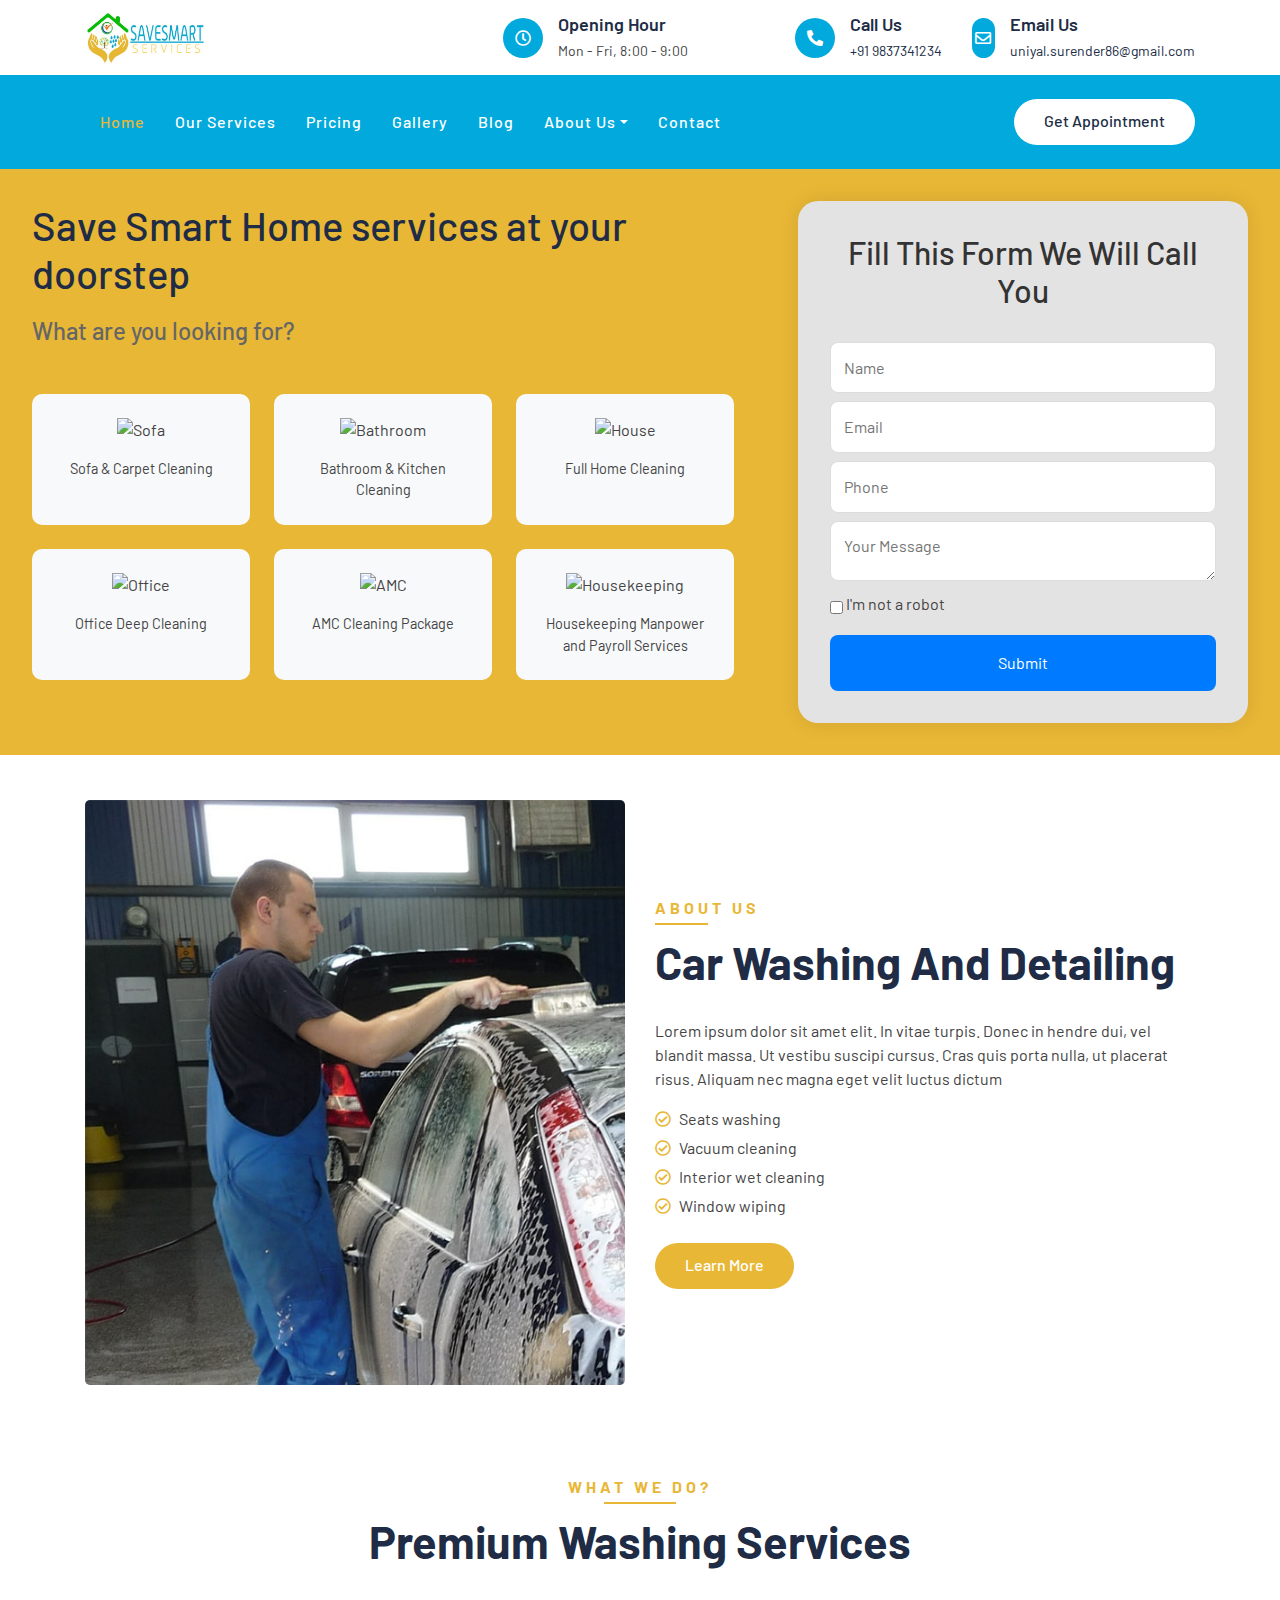
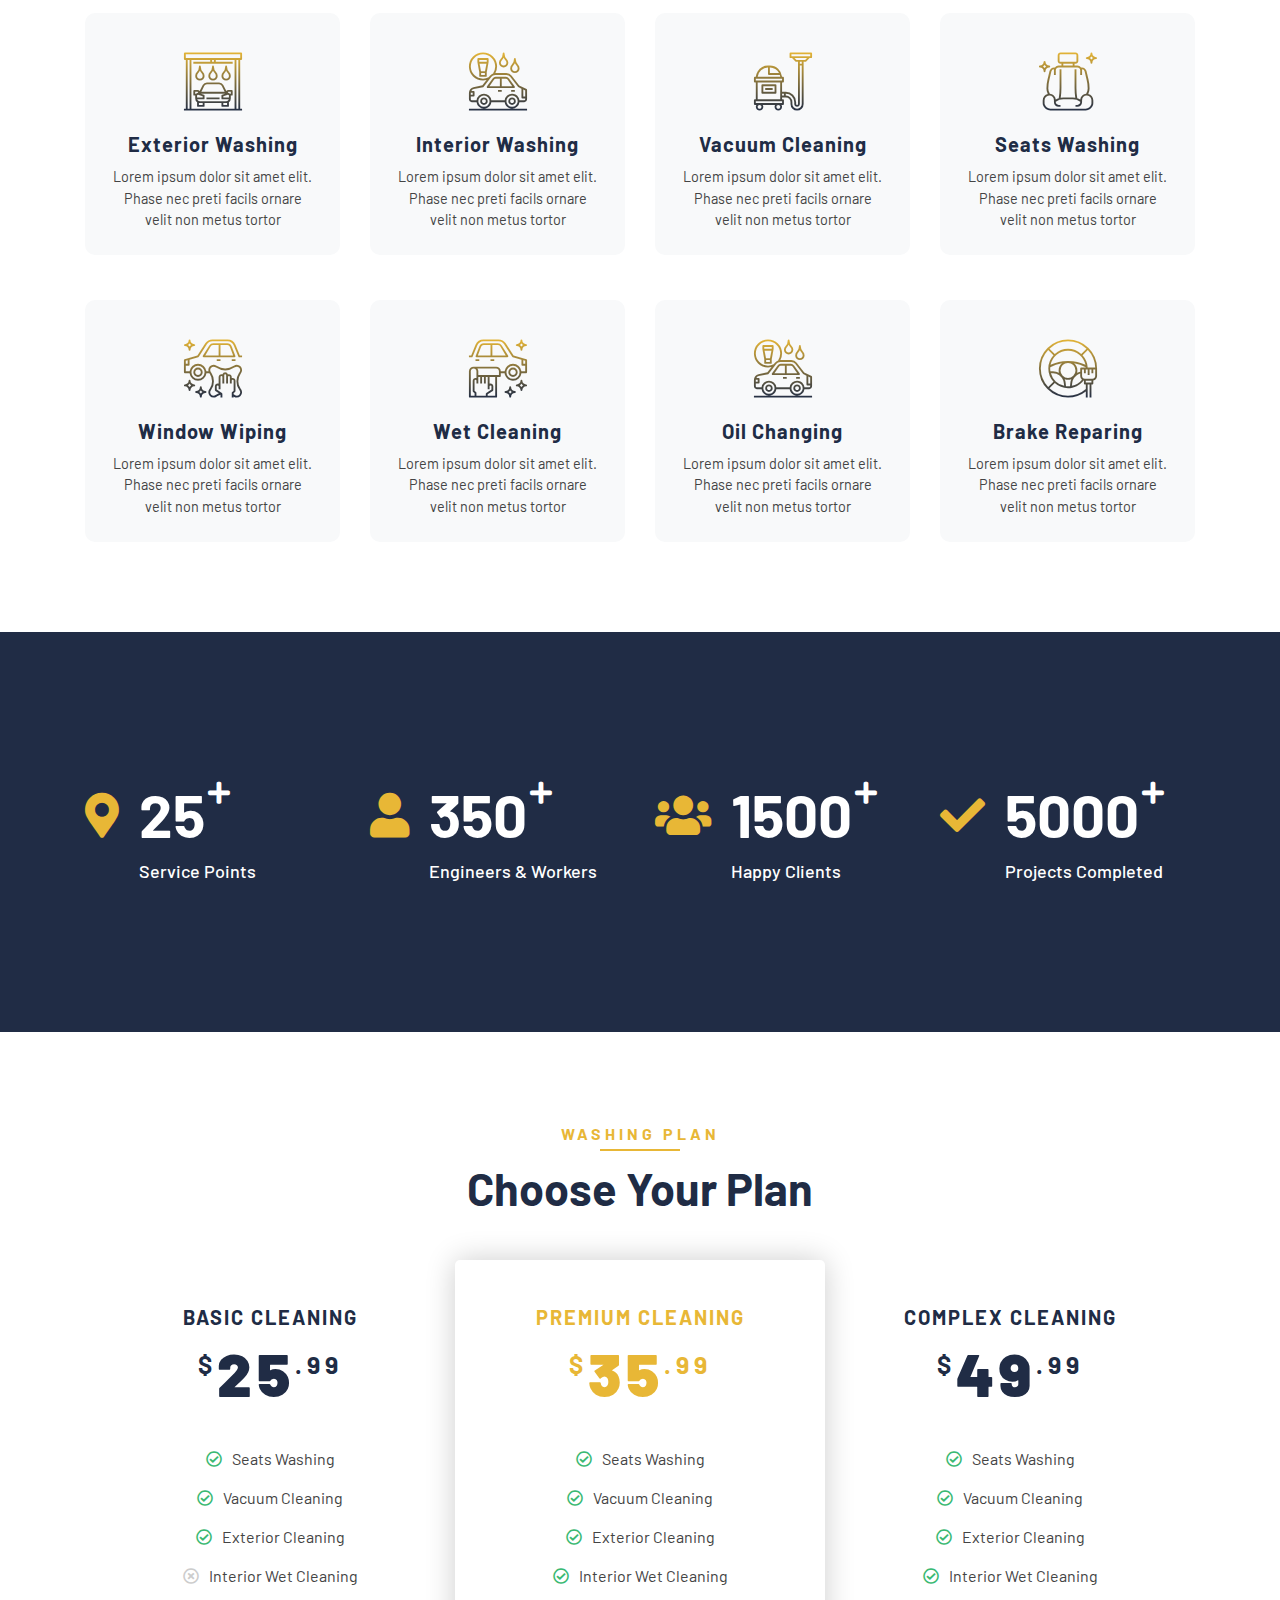
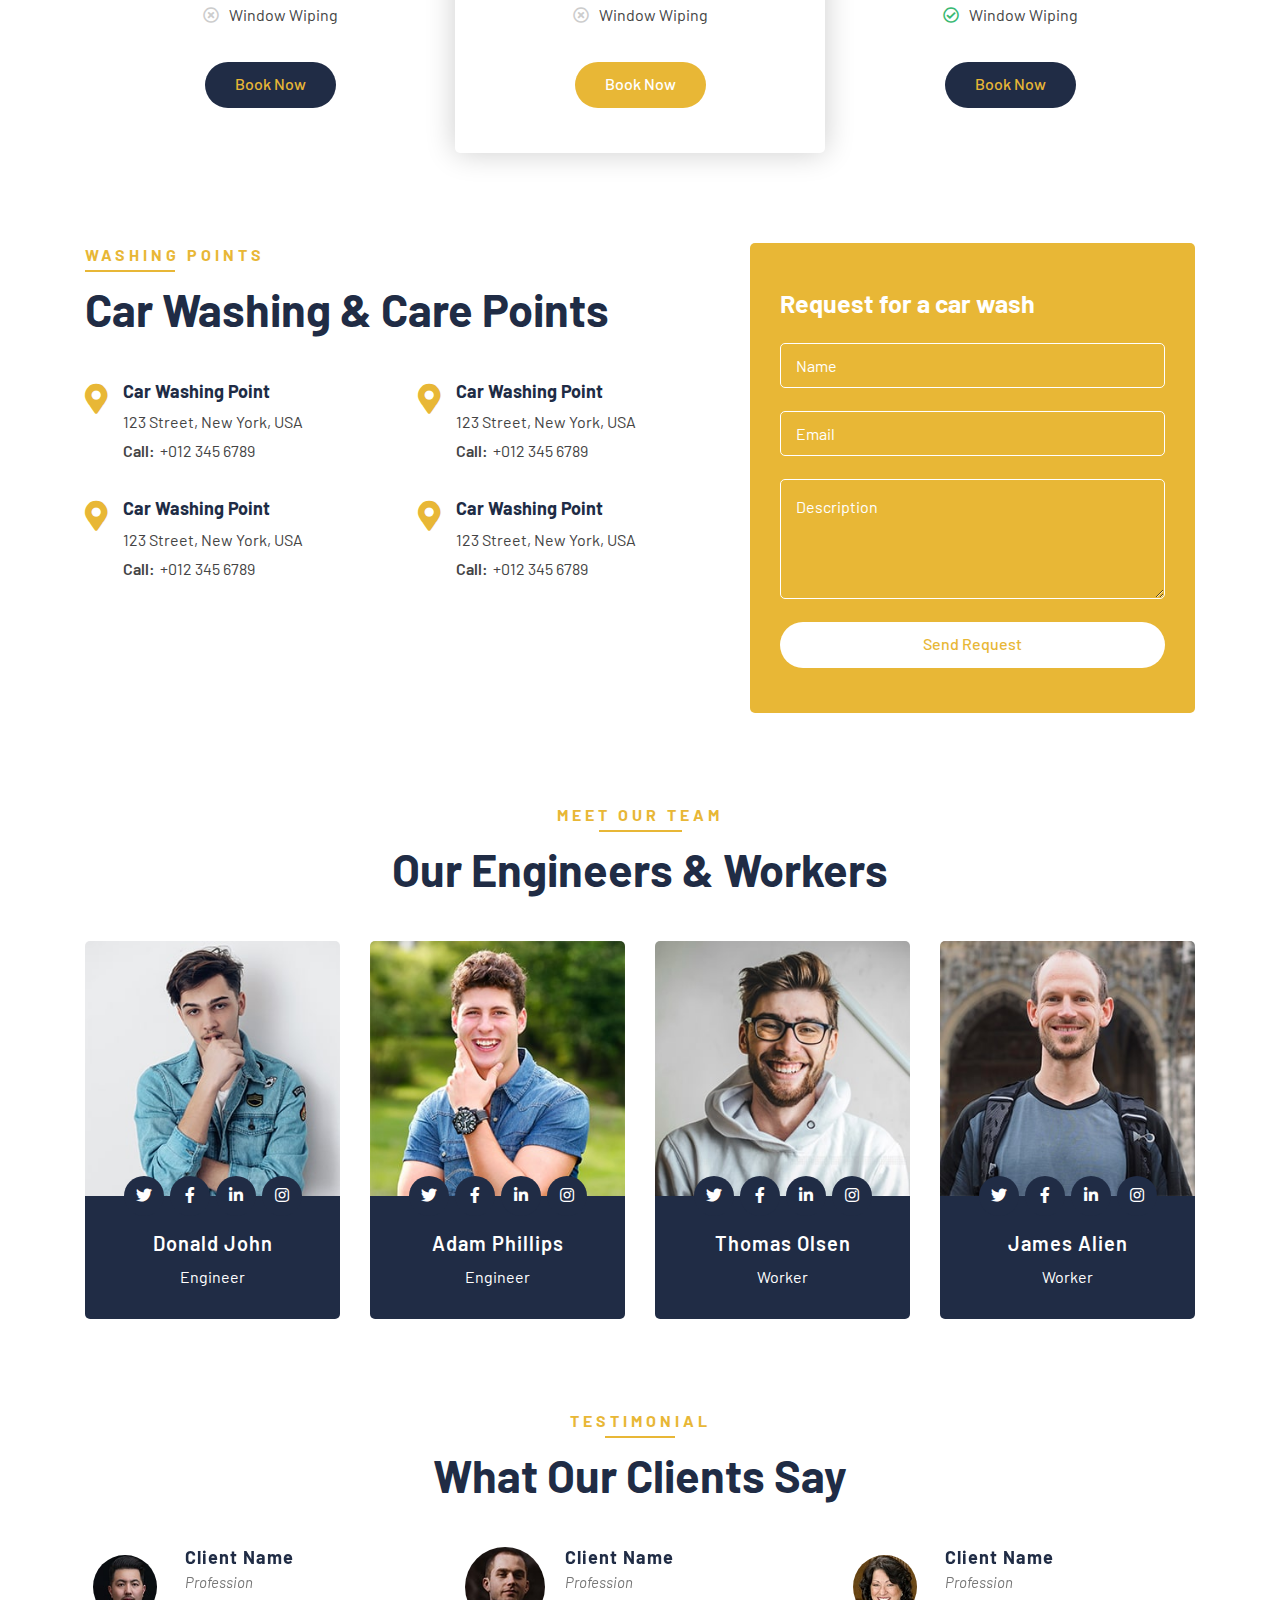
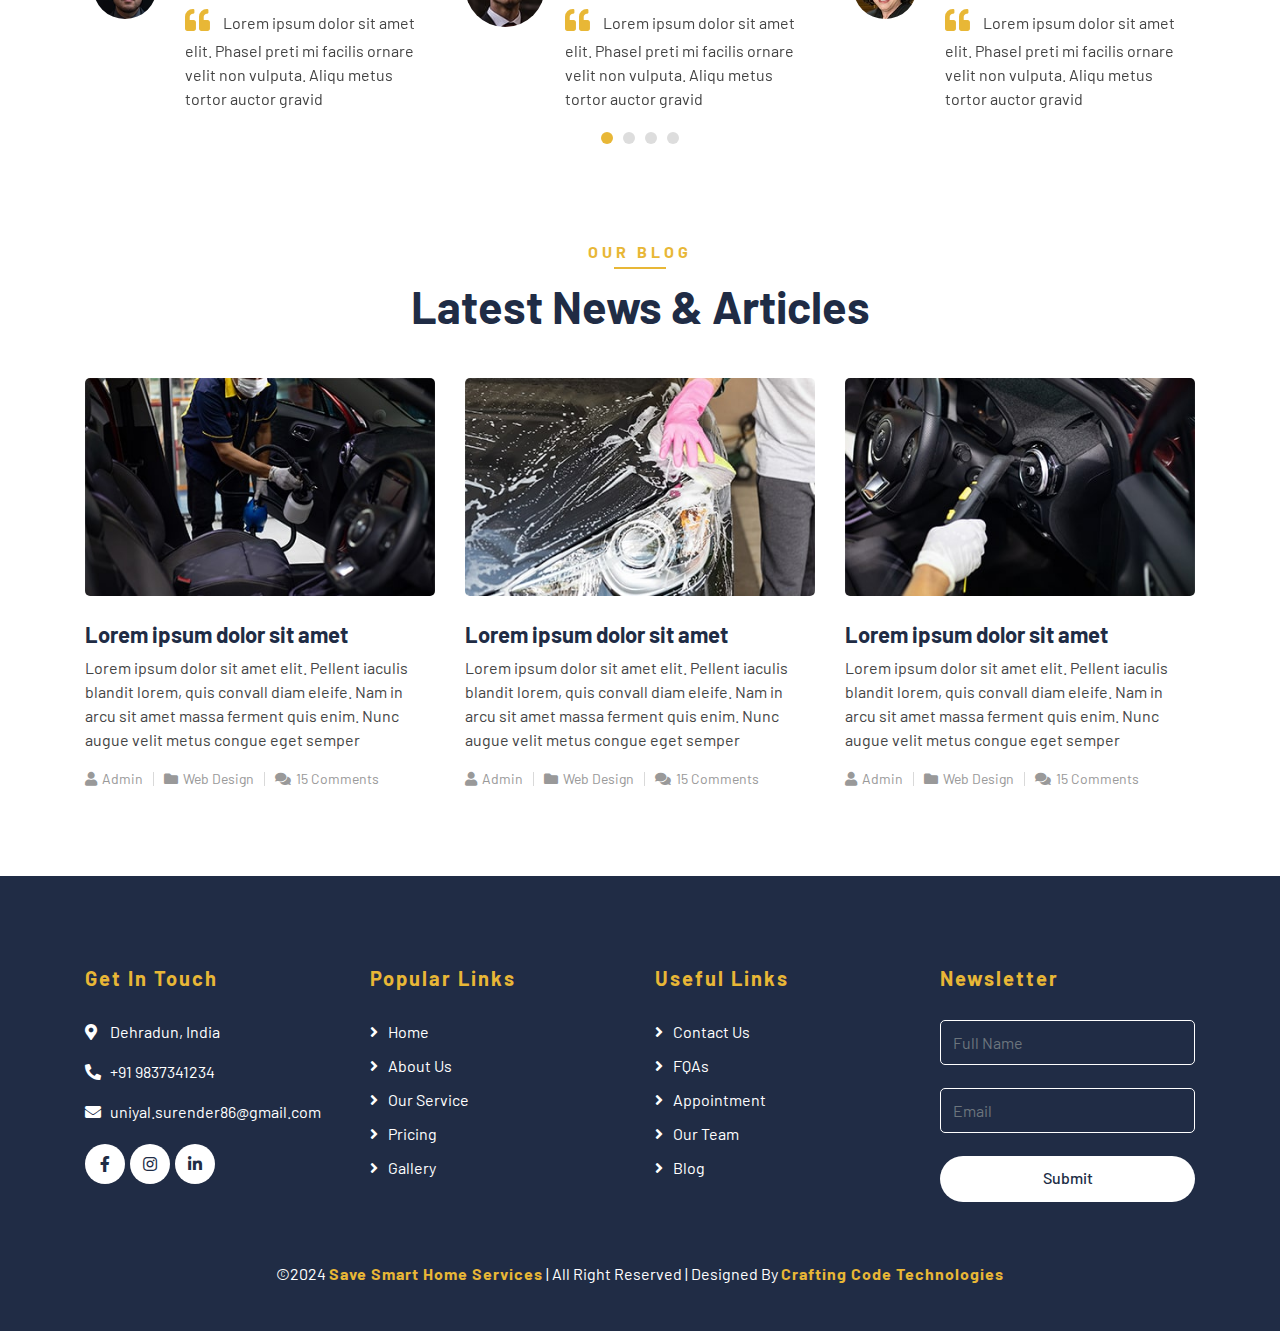
==== index.html @ 1051f1c2 "home page banner changed" ====
<!DOCTYPE html>
<html lang="en">
  <head>
    <meta charset="utf-8" />
    <title>Save Smart Home Services | Dehradun</title>
    <meta content="width=device-width, initial-scale=1.0" name="viewport" />
    <meta content="Car Wash Service" name="keywords" />
    <meta
      content="Professional car wash services tailored to keep your vehicle spotless, shining, and protected. Quick, eco-friendly, and affordable solutions for a clean drive every time!"
      name="description"
    />

    <!-- Favicon -->
    <link href="img/favicon.jpg" rel="icon" />

    <!-- Google Font -->
    <link
      href="https://fonts.googleapis.com/css2?family=Barlow:wght@400;500;600;700;800;900&display=swap"
      rel="stylesheet"
    />

    <!-- CSS Libraries -->
    <link
      href="https://stackpath.bootstrapcdn.com/bootstrap/4.4.1/css/bootstrap.min.css"
      rel="stylesheet"
    />
    <link
      href="https://cdnjs.cloudflare.com/ajax/libs/font-awesome/5.10.0/css/all.min.css"
      rel="stylesheet"
    />
    <link href="lib/flaticon/font/flaticon.css" rel="stylesheet" />
    <link href="lib/animate/animate.min.css" rel="stylesheet" />
    <link href="lib/owlcarousel/assets/owl.carousel.min.css" rel="stylesheet" />

    <!-- Template Stylesheet -->
     <link rel="stylesheet" href="css/banner.css">
    <link href="css/style.css" rel="stylesheet" />

    <!-- Bootstrap CDN -->
    

  </head>

  <body>
    <!-- Top Bar Start -->
    <div class="top-bar">
      <div class="container">
        <div class="row align-items-center">
          <div class="col-lg-4 col-md-12">
            <div class="logo">
              <a href="index.html">
                <!-- <h2>Save Smart <span>Services</span></h2> -->
                <img src="img/logonew.jpg" alt="Logo" />
              </a>
            </div>
          </div>
          <div class="col-lg-8 col-md-9 d-none d-lg-block">
            <div class="row">
              <div class="col-4">
                <div class="top-bar-item">
                  <div class="top-bar-icon">
                    <i class="far fa-clock"></i>
                  </div>
                  <div class="top-bar-text">
                    <h3>Opening Hour</h3>
                    <p>Mon - Fri, 8:00 - 9:00</p>
                  </div>
                </div>
              </div>
              <div class="col-4">
                <div class="top-bar-item">
                  <div class="top-bar-icon">
                    <i class="fa fa-phone-alt"></i>
                  </div>
                  <div class="top-bar-text">
                    <h3>Call Us</h3>
                    <p><a href="tel:+91 9837341234">+91 9837341234 </a></p>
                  </div>
                </div>
              </div>
              <div class="col-4">
                <div class="top-bar-item">
                  <div class="top-bar-icon">
                    <i class="far fa-envelope"></i>
                  </div>
                  <div class="top-bar-text">
                    <h3>Email Us</h3>
                    <p>
                      <a href="mailto:uniyal.surender86@gmail.com"
                        >uniyal.surender86@gmail.com</a
                      >
                    </p>
                  </div>
                </div>
              </div>
            </div>
          </div>
        </div>
      </div>
    </div>
    <!-- Top Bar End -->

    <!-- Nav Bar Start -->
    <div class="nav-bar">
      <div class="container">
        <nav class="navbar navbar-expand-lg bg-dark navbar-dark">
          <a href="#" class="navbar-brand">MENU</a>
          <button
            type="button"
            class="navbar-toggler"
            data-toggle="collapse"
            data-target="#navbarCollapse"
          >
            <span class="navbar-toggler-icon"></span>
          </button>

          <div
            class="collapse navbar-collapse justify-content-between"
            id="navbarCollapse"
          >
            <div class="navbar-nav mr-auto">
              <a href="index.html" class="nav-item nav-link active">Home</a>
              <a href="service.html" class="nav-item nav-link">Our Services</a>
              <a href="price.html" class="nav-item nav-link">Pricing</a>
              <a href="Gallery.html" class="nav-item nav-link">Gallery</a>
              <a href="blog.html" class="nav-item nav-link">Blog</a>
              <div class="nav-item dropdown">
                <a
                  href="#"
                  class="nav-link dropdown-toggle"
                  data-toggle="dropdown"
                  >About Us</a
                >
                <div class="dropdown-menu">
                  <a href="about.html" class="dropdown-item">Who we are</a>
                  <a href="team.html" class="dropdown-item">Our Team</a>
                </div>
              </div>
              <a href="contact.html" class="nav-item nav-link">Contact</a>
            </div>
            <div class="ml-auto">
              <a class="btn btn-custom" href="booking.html">Get Appointment</a>
            </div>
          </div>
        </nav>
      </div>
    </div>
    <!-- Nav Bar End -->



    <div id="app">
      <div class="banner-container">
        <!-- Services Section -->
        <div class="services-section">
          <h1>Save Smart Home services at your doorstep</h1>
          <h2>What are you looking for?</h2>
          
          <div class="services-grid">
            <div class="service-item">
              <img src="https://img.icons8.com/ios/100/000000/sofa.png" alt="Sofa">
              <p>Sofa & Carpet Cleaning</p>
            </div>
            <div class="service-item">
              <img src="https://img.icons8.com/ios/100/000000/bathroom.png" alt="Bathroom">
              <p>Bathroom & Kitchen Cleaning</p>
            </div>
            <div class="service-item">
              <img src="https://img.icons8.com/ios/100/000000/house.png" alt="House">
              <p>Full Home Cleaning</p>
            </div>
            <div class="service-item">
              <img src="https://img.icons8.com/ios/100/000000/office.png" alt="Office">
              <p>Office Deep Cleaning</p>
            </div>
            <div class="service-item">
              <img src="https://img.icons8.com/ios/100/000000/broom.png" alt="AMC">
              <p>AMC Cleaning Package</p>
            </div>
            <div class="service-item">
              <img src="https://img.icons8.com/ios/100/000000/housekeeping.png" alt="Housekeeping">
              <p>Housekeeping Manpower and Payroll Services</p>
            </div>
           
           
          </div>
        </div>

        <!-- Contact Form Section -->
        <div class="form-section">
          <div class="form-container">
            <h2>Fill This Form We Will Call You</h2>
            <form id="contactForm" onsubmit="return handleSubmit(event)">
              <input type="text" placeholder="Name" required>
              <input type="email" placeholder="Email" required>
              <input type="tel" placeholder="Phone" required>
              <textarea placeholder="Your Message" required></textarea>
              <div class="recaptcha">
                <!-- Placeholder for reCAPTCHA -->
                <div class="checkbox">
                  <input type="checkbox" required>
                  <label>I'm not a robot</label>
                </div>
              </div>
              <button type="submit">Submit</button>
            </form>
          </div>
        </div>
      </div>
    </div>

    <!-- Carousel Start -->
    <!-- <div class="carousel">
      <div class="container-fluid">
        <div class="owl-carousel">
          <div class="carousel-item">
            <div class="carousel-img">
              <img src="img/carousel-1.jpg" alt="Image" />
            </div>
            <div class="carousel-text">
              <h3>Washing & Detailing</h3>
              <h1>Keep your Car Newer</h1>
              <p>
                Lorem ipsum dolor sit amet elit. Phasellus ut mollis mauris.
                Vivamus egestas eleifend dui ac
              </p>
              <a class="btn btn-custom" href="">Explore More</a>
            </div>
          </div>
          <div class="carousel-item">
            <div class="carousel-img">
              <img src="img/carousel-2.jpg" alt="Image" />
            </div>
            <div class="carousel-text">
              <h3>Washing & Detailing</h3>
              <h1>Quality service for you</h1>
              <p>
                Morbi sagittis turpis id suscipit feugiat. Suspendisse eu augue
                urna. Morbi sagittis orci sodales
              </p>
              <a class="btn btn-custom" href="">Explore More</a>
            </div>
          </div>
          <div class="carousel-item">
            <div class="carousel-img">
              <img src="img/carousel-3.jpg" alt="Image" />
            </div>
            <div class="carousel-text">
              <h3>Washing & Detailing</h3>
              <h1>Exterior & Interior Washing</h1>
              <p>
                Sed ultrices, est eget feugiat accumsan, dui nibh egestas
                tortor, ut rhoncus nibh ligula euismod quam
              </p>
              <a class="btn btn-custom" href="">Explore More</a>
            </div>
          </div>
        </div>
      </div>
    </div> -->
    <!-- Carousel End -->

    <!-- About Start -->
    <div class="about">
      <div class="container">
        <div class="row align-items-center">
          <div class="col-lg-6">
            <div class="about-img">
              <img src="img/about.jpg" alt="Image" />
            </div>
          </div>
          <div class="col-lg-6">
            <div class="section-header text-left">
              <p>About Us</p>
              <h2>car washing and detailing</h2>
            </div>
            <div class="about-content">
              <p>
                Lorem ipsum dolor sit amet elit. In vitae turpis. Donec in
                hendre dui, vel blandit massa. Ut vestibu suscipi cursus. Cras
                quis porta nulla, ut placerat risus. Aliquam nec magna eget
                velit luctus dictum
              </p>
              <ul>
                <li><i class="far fa-check-circle"></i>Seats washing</li>
                <li><i class="far fa-check-circle"></i>Vacuum cleaning</li>
                <li>
                  <i class="far fa-check-circle"></i>Interior wet cleaning
                </li>
                <li><i class="far fa-check-circle"></i>Window wiping</li>
              </ul>
              <a class="btn btn-custom" href="">Learn More</a>
            </div>
          </div>
        </div>
      </div>
    </div>
    <!-- About End -->

    <!-- Service Start -->
    <div class="service">
      <div class="container">
        <div class="section-header text-center">
          <p>What We Do?</p>
          <h2>Premium Washing Services</h2>
        </div>
        <div class="row">
          <div class="col-lg-3 col-md-6">
            <div class="service-item">
              <i class="flaticon-car-wash-1"></i>
              <h3>Exterior Washing</h3>
              <p>
                Lorem ipsum dolor sit amet elit. Phase nec preti facils ornare
                velit non metus tortor
              </p>
            </div>
          </div>
          <div class="col-lg-3 col-md-6">
            <div class="service-item">
              <i class="flaticon-car-wash"></i>
              <h3>Interior Washing</h3>
              <p>
                Lorem ipsum dolor sit amet elit. Phase nec preti facils ornare
                velit non metus tortor
              </p>
            </div>
          </div>
          <div class="col-lg-3 col-md-6">
            <div class="service-item">
              <i class="flaticon-vacuum-cleaner"></i>
              <h3>Vacuum Cleaning</h3>
              <p>
                Lorem ipsum dolor sit amet elit. Phase nec preti facils ornare
                velit non metus tortor
              </p>
            </div>
          </div>
          <div class="col-lg-3 col-md-6">
            <div class="service-item">
              <i class="flaticon-seat"></i>
              <h3>Seats Washing</h3>
              <p>
                Lorem ipsum dolor sit amet elit. Phase nec preti facils ornare
                velit non metus tortor
              </p>
            </div>
          </div>
          <div class="col-lg-3 col-md-6">
            <div class="service-item">
              <i class="flaticon-car-service"></i>
              <h3>Window Wiping</h3>
              <p>
                Lorem ipsum dolor sit amet elit. Phase nec preti facils ornare
                velit non metus tortor
              </p>
            </div>
          </div>
          <div class="col-lg-3 col-md-6">
            <div class="service-item">
              <i class="flaticon-car-service-2"></i>
              <h3>Wet Cleaning</h3>
              <p>
                Lorem ipsum dolor sit amet elit. Phase nec preti facils ornare
                velit non metus tortor
              </p>
            </div>
          </div>
          <div class="col-lg-3 col-md-6">
            <div class="service-item">
              <i class="flaticon-car-wash"></i>
              <h3>Oil Changing</h3>
              <p>
                Lorem ipsum dolor sit amet elit. Phase nec preti facils ornare
                velit non metus tortor
              </p>
            </div>
          </div>
          <div class="col-lg-3 col-md-6">
            <div class="service-item">
              <i class="flaticon-brush-1"></i>
              <h3>Brake Reparing</h3>
              <p>
                Lorem ipsum dolor sit amet elit. Phase nec preti facils ornare
                velit non metus tortor
              </p>
            </div>
          </div>
        </div>
      </div>
    </div>
    <!-- Service End -->

    <!-- Facts Start -->
    <div class="facts" data-parallax="scroll" data-image-src="img/facts.jpg">
      <div class="container">
        <div class="row">
          <div class="col-lg-3 col-md-6">
            <div class="facts-item">
              <i class="fa fa-map-marker-alt"></i>
              <div class="facts-text">
                <h3 data-toggle="counter-up">25</h3>
                <p>Service Points</p>
              </div>
            </div>
          </div>
          <div class="col-lg-3 col-md-6">
            <div class="facts-item">
              <i class="fa fa-user"></i>
              <div class="facts-text">
                <h3 data-toggle="counter-up">350</h3>
                <p>Engineers & Workers</p>
              </div>
            </div>
          </div>
          <div class="col-lg-3 col-md-6">
            <div class="facts-item">
              <i class="fa fa-users"></i>
              <div class="facts-text">
                <h3 data-toggle="counter-up">1500</h3>
                <p>Happy Clients</p>
              </div>
            </div>
          </div>
          <div class="col-lg-3 col-md-6">
            <div class="facts-item">
              <i class="fa fa-check"></i>
              <div class="facts-text">
                <h3 data-toggle="counter-up">5000</h3>
                <p>Projects Completed</p>
              </div>
            </div>
          </div>
        </div>
      </div>
    </div>
    <!-- Facts End -->

    <!-- Price Start -->
    <div class="price">
      <div class="container">
        <div class="section-header text-center">
          <p>Washing Plan</p>
          <h2>Choose Your Plan</h2>
        </div>
        <div class="row">
          <div class="col-md-4">
            <div class="price-item">
              <div class="price-header">
                <h3>Basic Cleaning</h3>
                <h2><span>$</span><strong>25</strong><span>.99</span></h2>
              </div>
              <div class="price-body">
                <ul>
                  <li><i class="far fa-check-circle"></i>Seats Washing</li>
                  <li><i class="far fa-check-circle"></i>Vacuum Cleaning</li>
                  <li><i class="far fa-check-circle"></i>Exterior Cleaning</li>
                  <li>
                    <i class="far fa-times-circle"></i>Interior Wet Cleaning
                  </li>
                  <li><i class="far fa-times-circle"></i>Window Wiping</li>
                </ul>
              </div>
              <div class="price-footer">
                <a class="btn btn-custom" href="">Book Now</a>
              </div>
            </div>
          </div>
          <div class="col-md-4">
            <div class="price-item featured-item">
              <div class="price-header">
                <h3>Premium Cleaning</h3>
                <h2><span>$</span><strong>35</strong><span>.99</span></h2>
              </div>
              <div class="price-body">
                <ul>
                  <li><i class="far fa-check-circle"></i>Seats Washing</li>
                  <li><i class="far fa-check-circle"></i>Vacuum Cleaning</li>
                  <li><i class="far fa-check-circle"></i>Exterior Cleaning</li>
                  <li>
                    <i class="far fa-check-circle"></i>Interior Wet Cleaning
                  </li>
                  <li><i class="far fa-times-circle"></i>Window Wiping</li>
                </ul>
              </div>
              <div class="price-footer">
                <a class="btn btn-custom" href="">Book Now</a>
              </div>
            </div>
          </div>
          <div class="col-md-4">
            <div class="price-item">
              <div class="price-header">
                <h3>Complex Cleaning</h3>
                <h2><span>$</span><strong>49</strong><span>.99</span></h2>
              </div>
              <div class="price-body">
                <ul>
                  <li><i class="far fa-check-circle"></i>Seats Washing</li>
                  <li><i class="far fa-check-circle"></i>Vacuum Cleaning</li>
                  <li><i class="far fa-check-circle"></i>Exterior Cleaning</li>
                  <li>
                    <i class="far fa-check-circle"></i>Interior Wet Cleaning
                  </li>
                  <li><i class="far fa-check-circle"></i>Window Wiping</li>
                </ul>
              </div>
              <div class="price-footer">
                <a class="btn btn-custom" href="">Book Now</a>
              </div>
            </div>
          </div>
        </div>
      </div>
    </div>
    <!-- Price End -->

    <!-- Location Start -->
    <div class="location">
      <div class="container">
        <div class="row">
          <div class="col-lg-7">
            <div class="section-header text-left">
              <p>Washing Points</p>
              <h2>Car Washing & Care Points</h2>
            </div>
            <div class="row">
              <div class="col-md-6">
                <div class="location-item">
                  <i class="fa fa-map-marker-alt"></i>
                  <div class="location-text">
                    <h3>Car Washing Point</h3>
                    <p>123 Street, New York, USA</p>
                    <p><strong>Call:</strong>+012 345 6789</p>
                  </div>
                </div>
              </div>
              <div class="col-md-6">
                <div class="location-item">
                  <i class="fa fa-map-marker-alt"></i>
                  <div class="location-text">
                    <h3>Car Washing Point</h3>
                    <p>123 Street, New York, USA</p>
                    <p><strong>Call:</strong>+012 345 6789</p>
                  </div>
                </div>
              </div>
              <div class="col-md-6">
                <div class="location-item">
                  <i class="fa fa-map-marker-alt"></i>
                  <div class="location-text">
                    <h3>Car Washing Point</h3>
                    <p>123 Street, New York, USA</p>
                    <p><strong>Call:</strong>+012 345 6789</p>
                  </div>
                </div>
              </div>
              <div class="col-md-6">
                <div class="location-item">
                  <i class="fa fa-map-marker-alt"></i>
                  <div class="location-text">
                    <h3>Car Washing Point</h3>
                    <p>123 Street, New York, USA</p>
                    <p><strong>Call:</strong>+012 345 6789</p>
                  </div>
                </div>
              </div>
            </div>
          </div>
          <div class="col-lg-5">
            <div class="location-form">
              <h3>Request for a car wash</h3>
              <form>
                <div class="control-group">
                  <input
                    type="text"
                    class="form-control"
                    placeholder="Name"
                    required="required"
                  />
                </div>
                <div class="control-group">
                  <input
                    type="email"
                    class="form-control"
                    placeholder="Email"
                    required="required"
                  />
                </div>
                <div class="control-group">
                  <textarea
                    class="form-control"
                    placeholder="Description"
                    required="required"
                  ></textarea>
                </div>
                <div>
                  <button class="btn btn-custom" type="submit">
                    Send Request
                  </button>
                </div>
              </form>
            </div>
          </div>
        </div>
      </div>
    </div>
    <!-- Location End -->

    <!-- Team Start -->
    <div class="team">
      <div class="container">
        <div class="section-header text-center">
          <p>Meet Our Team</p>
          <h2>Our Engineers & Workers</h2>
        </div>
        <div class="row">
          <div class="col-lg-3 col-md-6">
            <div class="team-item">
              <div class="team-img">
                <img src="img/team-1.jpg" alt="Team Image" />
              </div>
              <div class="team-text">
                <h2>Donald John</h2>
                <p>Engineer</p>
                <div class="team-social">
                  <a href=""><i class="fab fa-twitter"></i></a>
                  <a href=""><i class="fab fa-facebook-f"></i></a>
                  <a href=""><i class="fab fa-linkedin-in"></i></a>
                  <a href=""><i class="fab fa-instagram"></i></a>
                </div>
              </div>
            </div>
          </div>
          <div class="col-lg-3 col-md-6">
            <div class="team-item">
              <div class="team-img">
                <img src="img/team-2.jpg" alt="Team Image" />
              </div>
              <div class="team-text">
                <h2>Adam Phillips</h2>
                <p>Engineer</p>
                <div class="team-social">
                  <a href=""><i class="fab fa-twitter"></i></a>
                  <a href=""><i class="fab fa-facebook-f"></i></a>
                  <a href=""><i class="fab fa-linkedin-in"></i></a>
                  <a href=""><i class="fab fa-instagram"></i></a>
                </div>
              </div>
            </div>
          </div>
          <div class="col-lg-3 col-md-6">
            <div class="team-item">
              <div class="team-img">
                <img src="img/team-3.jpg" alt="Team Image" />
              </div>
              <div class="team-text">
                <h2>Thomas Olsen</h2>
                <p>Worker</p>
                <div class="team-social">
                  <a href=""><i class="fab fa-twitter"></i></a>
                  <a href=""><i class="fab fa-facebook-f"></i></a>
                  <a href=""><i class="fab fa-linkedin-in"></i></a>
                  <a href=""><i class="fab fa-instagram"></i></a>
                </div>
              </div>
            </div>
          </div>
          <div class="col-lg-3 col-md-6">
            <div class="team-item">
              <div class="team-img">
                <img src="img/team-4.jpg" alt="Team Image" />
              </div>
              <div class="team-text">
                <h2>James Alien</h2>
                <p>Worker</p>
                <div class="team-social">
                  <a href=""><i class="fab fa-twitter"></i></a>
                  <a href=""><i class="fab fa-facebook-f"></i></a>
                  <a href=""><i class="fab fa-linkedin-in"></i></a>
                  <a href=""><i class="fab fa-instagram"></i></a>
                </div>
              </div>
            </div>
          </div>
        </div>
      </div>
    </div>
    <!-- Team End -->

    <!-- Testimonial Start -->
    <div class="testimonial">
      <div class="container">
        <div class="section-header text-center">
          <p>Testimonial</p>
          <h2>What our clients say</h2>
        </div>
        <div class="owl-carousel testimonials-carousel">
          <div class="testimonial-item">
            <img src="img/testimonial-1.jpg" alt="Image" />
            <div class="testimonial-text">
              <h3>Client Name</h3>
              <h4>Profession</h4>
              <p>
                Lorem ipsum dolor sit amet elit. Phasel preti mi facilis ornare
                velit non vulputa. Aliqu metus tortor auctor gravid
              </p>
            </div>
          </div>
          <div class="testimonial-item">
            <img src="img/testimonial-2.jpg" alt="Image" />
            <div class="testimonial-text">
              <h3>Client Name</h3>
              <h4>Profession</h4>
              <p>
                Lorem ipsum dolor sit amet elit. Phasel preti mi facilis ornare
                velit non vulputa. Aliqu metus tortor auctor gravid
              </p>
            </div>
          </div>
          <div class="testimonial-item">
            <img src="img/testimonial-3.jpg" alt="Image" />
            <div class="testimonial-text">
              <h3>Client Name</h3>
              <h4>Profession</h4>
              <p>
                Lorem ipsum dolor sit amet elit. Phasel preti mi facilis ornare
                velit non vulputa. Aliqu metus tortor auctor gravid
              </p>
            </div>
          </div>
          <div class="testimonial-item">
            <img src="img/testimonial-4.jpg" alt="Image" />
            <div class="testimonial-text">
              <h3>Client Name</h3>
              <h4>Profession</h4>
              <p>
                Lorem ipsum dolor sit amet elit. Phasel preti mi facilis ornare
                velit non vulputa. Aliqu metus tortor auctor gravid
              </p>
            </div>
          </div>
        </div>
      </div>
    </div>
    <!-- Testimonial End -->

    <!-- Blog Start -->
    <div class="blog">
      <div class="container">
        <div class="section-header text-center">
          <p>Our Blog</p>
          <h2>Latest news & articles</h2>
        </div>
        <div class="row">
          <div class="col-lg-4">
            <div class="blog-item">
              <div class="blog-img">
                <img src="img/blog-1.jpg" alt="Image" />
                <div class="meta-date">
                  <span>01</span>
                  <strong>Jan</strong>
                  <span>2045</span>
                </div>
              </div>
              <div class="blog-text">
                <h3><a href="#">Lorem ipsum dolor sit amet</a></h3>
                <p>
                  Lorem ipsum dolor sit amet elit. Pellent iaculis blandit
                  lorem, quis convall diam eleife. Nam in arcu sit amet massa
                  ferment quis enim. Nunc augue velit metus congue eget semper
                </p>
              </div>
              <div class="blog-meta">
                <p><i class="fa fa-user"></i><a href="">Admin</a></p>
                <p><i class="fa fa-folder"></i><a href="">Web Design</a></p>
                <p><i class="fa fa-comments"></i><a href="">15 Comments</a></p>
              </div>
            </div>
          </div>
          <div class="col-lg-4">
            <div class="blog-item">
              <div class="blog-img">
                <img src="img/blog-2.jpg" alt="Image" />
                <div class="meta-date">
                  <span>01</span>
                  <strong>Jan</strong>
                  <span>2045</span>
                </div>
              </div>
              <div class="blog-text">
                <h3><a href="#">Lorem ipsum dolor sit amet</a></h3>
                <p>
                  Lorem ipsum dolor sit amet elit. Pellent iaculis blandit
                  lorem, quis convall diam eleife. Nam in arcu sit amet massa
                  ferment quis enim. Nunc augue velit metus congue eget semper
                </p>
              </div>
              <div class="blog-meta">
                <p><i class="fa fa-user"></i><a href="">Admin</a></p>
                <p><i class="fa fa-folder"></i><a href="">Web Design</a></p>
                <p><i class="fa fa-comments"></i><a href="">15 Comments</a></p>
              </div>
            </div>
          </div>
          <div class="col-lg-4">
            <div class="blog-item">
              <div class="blog-img">
                <img src="img/blog-3.jpg" alt="Image" />
                <div class="meta-date">
                  <span>01</span>
                  <strong>Jan</strong>
                  <span>2045</span>
                </div>
              </div>
              <div class="blog-text">
                <h3><a href="#">Lorem ipsum dolor sit amet</a></h3>
                <p>
                  Lorem ipsum dolor sit amet elit. Pellent iaculis blandit
                  lorem, quis convall diam eleife. Nam in arcu sit amet massa
                  ferment quis enim. Nunc augue velit metus congue eget semper
                </p>
              </div>
              <div class="blog-meta">
                <p><i class="fa fa-user"></i><a href="">Admin</a></p>
                <p><i class="fa fa-folder"></i><a href="">Web Design</a></p>
                <p><i class="fa fa-comments"></i><a href="">15 Comments</a></p>
              </div>
            </div>
          </div>
        </div>
      </div>
    </div>
    <!-- Blog End -->

    <!-- Footer Start -->
    <div class="footer">
      <div class="container">
        <div class="row">
          <div class="col-lg-3 col-md-6">
            <div class="footer-contact">
              <h2>Get In Touch</h2>
              <p><i class="fa fa-map-marker-alt"></i>Dehradun, India</p>
              <p>
                <i class="fa fa-phone-alt"></i
                >+91 9837341234</a>
              </p>
              <p>
                <i class="fa fa-envelope"></i
                >uniyal.surender86@gmail.com
              </p>
              <div class="footer-social">
                <a class="btn" href=""><i class="fab fa-facebook-f"></i></a>

                <a class="btn" href=""><i class="fab fa-instagram"></i></a>
                <a class="btn" href=""><i class="fab fa-linkedin-in"></i></a>
              </div>
            </div>
          </div>
          <div class="col-lg-3 col-md-6">
            <div class="footer-link">
              <h2>Popular Links</h2>
              <a href="index.html">Home</a>
              <a href="about.html">About Us</a>
                     <a href="service.html">Our Service</a>
                            <a href="price.html">Pricing</a>
              <a href="Gallery.html">Gallery</a>
            </div>
          </div>
          <div class="col-lg-3 col-md-6">
            <div class="footer-link">
              <h2>Useful Links</h2>
                <a href="contact.html">Contact Us</a>
              <a href="faq.html">FQAs</a>
              <a href="booking.html">Appointment</a>
              <a href="team.html">Our Team</a>
              <a href="blog.html">Blog</a>
            </div>
          </div>
          <div class="col-lg-3 col-md-6">
            <div class="footer-newsletter">
              <h2>Newsletter</h2>
              <form>
                <input class="form-control" placeholder="Full Name" />
                <input class="form-control" placeholder="Email" />
                <button class="btn btn-custom">Submit</button>
              </form>
            </div>
          </div>
        </div>
      </div>
      <div class="container copyright ">
        <p>
          &copy;2024 <a href="#">Save Smart Home Services</a> | All Right
          Reserved | Designed By
          <a class="text-decoration-underline" href="https://www.craftingcodetech.com"
            >Crafting Code Technologies</a
          >
        </p>
      </div>
    </div>
    <!-- Footer End -->

    <!-- Back to top button -->
    <a href="#" class="back-to-top"><i class="fa fa-chevron-up"></i></a>

    <!-- Pre Loader -->
    <div id="loader" class="show">
      <div class="loader"></div>
    </div>

    <!-- JavaScript Libraries -->
    <script src="https://code.jquery.com/jquery-3.4.1.min.js"></script>
    <script src="https://stackpath.bootstrapcdn.com/bootstrap/4.4.1/js/bootstrap.bundle.min.js"></script>
    <script src="lib/easing/easing.min.js"></script>
    <script src="lib/owlcarousel/owl.carousel.min.js"></script>
    <script src="lib/waypoints/waypoints.min.js"></script>
    <script src="lib/counterup/counterup.min.js"></script>

    <!-- Contact Javascript File -->
    <script src="mail/jqBootstrapValidation.min.js"></script>
    <script src="mail/contact.js"></script>

    <!-- Template Javascript -->
     <script src="js/counter.js"></script>
    <script src="js/main.js"></script>
  </body>
</html>
---- lib/flaticon/font/flaticon.css ----
/*
  	Flaticon icon font: Flaticon
  	Creation date: 11/10/2020 08:08
  	*/

@font-face {
  font-family: "Flaticon";
  src: url("./Flaticon.eot");
  src: url("./Flaticon.eot?#iefix") format("embedded-opentype"),
       url("./Flaticon.woff2") format("woff2"),
       url("./Flaticon.woff") format("woff"),
       url("./Flaticon.ttf") format("truetype"),
       url("./Flaticon.svg#Flaticon") format("svg");
  font-weight: normal;
  font-style: normal;
}

@media screen and (-webkit-min-device-pixel-ratio:0) {
  @font-face {
    font-family: "Flaticon";
    src: url("./Flaticon.svg#Flaticon") format("svg");
  }
}

[class^="flaticon-"]:before, [class*=" flaticon-"]:before,
[class^="flaticon-"]:after, [class*=" flaticon-"]:after {   
  font-family: Flaticon;
        font-size: 20px;
font-style: normal;
margin-left: 20px;
}

.flaticon-car-wash-1:before { content: "\f100"; }
.flaticon-car-service:before { content: "\f101"; }
.flaticon-seat:before { content: "\f102"; }
.flaticon-car-service-1:before { content: "\f103"; }
.flaticon-car-wash:before { content: "\f104"; }
.flaticon-brush:before { content: "\f105"; }
.flaticon-vacuum-cleaner:before { content: "\f106"; }
.flaticon-brush-1:before { content: "\f107"; }
.flaticon-car-service-2:before { content: "\f108"; }
.flaticon-car-service-3:before { content: "\f109"; }
---- css/banner.css ----
/* :root {
  font-family: Inter, system-ui, Avenir, Helvetica, Arial, sans-serif;
  line-height: 1.5;
  font-weight: 400;
  color: #213547;
  background-color: #ffffff;
}

body {
  margin: 0;
  min-width: 320px;
  min-height: 100vh;
} */

.banner-container {
  display: flex;
  max-width: 100%;
  margin: 0 auto;
  padding: 2rem;
  gap: 2rem;
  background-color: #E8B736;
}

/* Services Section */
.services-section {
  flex: 1;
  padding-right: 2rem;
}

.services-section h1 {
  font-size: 2.5em;
  margin-bottom: 0.5em;
}

.services-section h2 {
  font-size: 1.5em;
  color: #666;
  margin-bottom: 2em;
}

.services-grid {
  display: grid;
  grid-template-columns: repeat(3, 1fr);
  gap: 1.5rem;
}

.service-item {
  background: #f8f9fa;
  border-radius: 10px;
  padding: 1.5rem;
  text-align: center;
  transition: transform 0.3s ease;
}

.service-item:hover {
  transform: translateY(-5px);
}

.service-item img {
  width: 50px;
  height: 50px;
  margin-bottom: 1rem;
}

.service-item p {
  margin: 0;
  font-size: 0.9em;
  color: #444;
}

/* Form Section */
.form-section {
  flex: 1;
  max-width: 450px;
}

.form-container {
  background: rgb(228, 227, 227);
  padding: 2rem;
  border-radius: 20px;
  box-shadow: 0 0 20px rgba(0, 0, 0, 0.1);
}

.form-container h2 {
  text-align: center;
  margin-bottom: 2rem;
  color: #333;
}

form {
  display: flex;
  flex-direction: column;
  gap: 0.5rem;
}

input, textarea {
  padding: 0.8rem;
  border: 1px solid #ddd;
  border-radius: 8px;
  font-size: 1rem;
}

textarea {
  height: 60px;
  resize: vertical;
}

.recaptcha {
  margin: 0.2rem 0;
}

.checkbox {
  display: flex;
  align-items: center;
  gap: 0.2rem;
}

button {
  background-color: #007bff;
  color: white;
  padding: 1rem;
  border: none;
  border-radius: 8px;
  font-size: 1rem;
  cursor: pointer;
  transition: background-color 0.3s ease;
}

button:hover {
  background-color: #0056b3;
}

/* Responsive Design */
@media (max-width: 1024px) {
  .banner-container {
    flex-direction: column; /* Stack sections vertically */
  }

  .services-section {
    padding-right: 0;
  }

  .form-section {
    max-width: 100%;
  }

  .services-grid {
    grid-template-columns: repeat(2, 1fr);
  }
}

@media (max-width: 640px) {
  .banner-container {
    flex-direction: column; /* Ensure services and form are stacked */
    padding: 1rem;
  }

  .services-section {
    width: 100%; /* Full width for the services section */
    padding-right: 0;
  }

  .services-grid {
    grid-template-columns: 1fr; /* Single column for services */
  }

  .form-section {
    width: 100%; /* Full width for the form section */
    margin-top: 1.5rem; /* Add space below the services section */
  }
}
---- css/style.css ----
/*******************************/
/********* General CSS *********/
/*******************************/
body {
    color: #444444;
    font-weight: 400;
    background: #ffffff;
    font-family: 'Barlow', sans-serif;
}

h1,
h2, 
h3, 
h4,
h5, 
h6 {
    color: #202C45;
}

a {
    color: #202C45;
    transition: .3s;
}

a:hover,
a:active,
a:focus {
    color: #E8B736;
    outline: none;
    text-decoration: none;
}

.btn.btn-custom {
    padding: 10px 30px 12px 30px;
    text-align: center; 
    font-size: 16px;
    font-weight: 500;
    color: #ffffff;
    background: #E8B736;
    border: none;
    border-radius: 60px;
    box-shadow: inset 0 0 0 0 #202C45;
    transition: ease-out 0.5s;
    -webkit-transition: ease-out 0.5s;
    -moz-transition: ease-out 0.5s;
}

.btn.btn-custom:hover {
    color: #E8B736;
    background: #202C45;
    box-shadow: inset 200px 0 0 0 #202C45;
}

.btn:focus,
.form-control:focus {
    box-shadow: none;
}

.container-fluid {
    max-width: 1366px;
}

[class^="flaticon-"]:before, [class*=" flaticon-"]:before,
[class^="flaticon-"]:after, [class*=" flaticon-"]:after {   
    font-size: inherit;
    margin-left: 0;
}


/**********************************/
/****** Loader & Back to Top ******/
/**********************************/
#loader {
    position: fixed;
    top: 0;
    right: 0;
    bottom: 0;
    left: 0;
    display: flex;
    align-items: center;
    justify-content: center;
    background: #ffffff;
    opacity: 0;
    visibility: hidden;
    -webkit-transition: opacity .3s ease-out, visibility 0s linear .3s;
    -o-transition: opacity .3s ease-out, visibility 0s linear .3s;
    transition: opacity .3s ease-out, visibility 0s linear .3s;
    z-index: 999;
}

#loader.show {
    -webkit-transition: opacity .6s ease-out, visibility 0s linear 0s;
    -o-transition: opacity .6s ease-out, visibility 0s linear 0s;
    transition: opacity .6s ease-out, visibility 0s linear 0s;
    visibility: visible;
    opacity: 1;
}

#loader .loader {
    position: relative;
    width: 45px;
    height: 45px;
    border: 5px solid #dddddd;
    border-top: 5px solid #E8B736;
    border-radius: 50%;
    -webkit-animation: spin 2s linear infinite;
    animation: spin 2s linear infinite;
}

@-webkit-keyframes spin {
    0% { -webkit-transform: rotate(0deg); }
    100% { -webkit-transform: rotate(360deg); }
}

@keyframes spin {
    0% { transform: rotate(0deg); }
    100% { transform: rotate(360deg); }
}

.back-to-top {
    position: fixed;
    display: none;
    width: 44px;
    height: 44px;
    text-align: center;
    line-height: 1;
    font-size: 22px;
    right: 15px;
    bottom: 15px;
    transition: .5s;
    background: #E8B736;
    border-radius: 44px;
    z-index: 9;
}

.back-to-top i {
    color: #ffffff;
    padding-top: 10px;
}

.back-to-top:hover {
    background: #202C45;
}


/**********************************/
/********** Top Bar CSS ***********/
/**********************************/
.top-bar {
    position: relative;
    height: 75px;
    display: flex;
    align-items: center;
    background: #ffffff;
}

.top-bar .logo {
    text-align: left;
    overflow: hidden;
}

.top-bar .logo h1 {
    margin: -4px 0 0 0;
    color: #E8B736;
    font-size: 50px;
    line-height: 50px;
    font-weight: 800;
    letter-spacing: 1px;
    font-style: italic;
}

.top-bar .logo h1 span {
    color: #202C45;
}

.top-bar .logo img {
    max-width: 100%;
    max-height: 60px;
}

.top-bar .top-bar-item {
    display: flex;
    align-items: center;
    justify-content: flex-end;
}

.top-bar .top-bar-icon {
    width: 40px;
    height: 40px;
    display: flex;
    align-items: center;
    justify-content: center;
    background: #01A9DD;
    border-radius: 40px;
}

.top-bar .top-bar-icon i {
    margin: 0;
    color: #ffffff;
    font-size: 16px;
}

.top-bar .top-bar-text {
    padding-left: 15px;
}

.top-bar .top-bar-text h3 {
    margin: 0 0 5px 0;
    font-size: 18px;
    font-weight: 600;
}

.top-bar .top-bar-text p {
    margin: 0;
    font-size: 14px;
    font-weight: 400;
}

@media (max-width: 991.98px) {
    .top-bar .logo {
        text-align: center;
    }
}


/**********************************/
/*********** Nav Bar CSS **********/
/**********************************/
.nav-bar {
    position: relative;
    background: #01A9DD;
}

.nav-bar.nav-sticky {
    position: fixed;
    width: 100%;
    top: 0;
    left: 0;
    box-shadow: 0 2px 5px rgba(0, 0, 0, .3);
    z-index: 999;
}

.nav-bar .navbar {
    padding: 20px 0;
    background: #01A9DD !important;
    transition: .3s;
}

.nav-bar.nav-sticky .navbar {
    padding: 5px 0;
}

.navbar-dark .navbar-nav .nav-link,
.navbar-dark .navbar-nav .nav-link:focus,
.navbar-dark .navbar-nav .nav-link:hover,
.navbar-dark .navbar-nav .nav-link.active {
    color: #ffffff;
    padding: 15px;
    font-weight: 500;
    letter-spacing: 1px;
}

.navbar-dark .navbar-nav .nav-link:hover,
.navbar-dark .navbar-nav .nav-link.active {
    color: #E8B736;
}

.nav-bar .dropdown-menu {
    margin-top: 0;
    border: 0;
    border-radius: 0;
    background: #f8f9fa;
}

.nav-bar .btn.btn-custom {
    color: #202C45;
    background: #ffffff;
    box-shadow: inset 0 0 0 0 #E8B736;
}

.nav-bar .btn:hover {
    color: #ffffff;
    background: #E8B736;
    box-shadow: inset 200px 0 0 0 #E8B736;
}

@media (min-width: 992px) {
    .nav-bar .navbar-brand {
        display: none;
    }
}

@media (max-width: 991.98px) {
    .navbar-dark .navbar-nav .nav-link,
    .navbar-dark .navbar-nav .nav-link:focus,
    .navbar-dark .navbar-nav .nav-link:hover,
    .navbar-dark .navbar-nav .nav-link.active {
        padding: 5px 0;
    }
    
    .nav-bar .dropdown-menu {
        box-shadow: none;
    }
    
    .nav-bar .btn {
        display: none;
    }
}


/*******************************/
/********** Hero CSS ***********/
/*******************************/
.carousel {
    position: relative;
    width: 100%;
    min-height: 400px;
    background: #ffffff;
    margin-bottom: 45px;
}

.carousel .container-fluid {
    padding: 0;
}

.carousel .carousel-item {
    position: relative;
    width: 100%;
    min-height: 400px;
    display: flex;
    align-items: center;
    justify-content: center;
    flex-direction: column;
}

.carousel .carousel-img {
    position: relative;
    width: 100%;
    height: 100%;
    min-height: 400px;
    text-align: right;
    overflow: hidden;
}

.carousel .carousel-img::after {
    position: absolute;
    content: "";
    top: 0;
    right: 0;
    bottom: 0;
    left: 0;
    background: rgba(0, 0, 0, .5);
    z-index: 1;
}

.carousel .carousel-img img {
    width: 100%;
    height: 100%;
    object-fit: cover;
}

.carousel .carousel-text {
    position: absolute;
    max-width: 992px;
    padding: 0 15px;
    text-align: center;
    display: flex;
    align-items: center;
    justify-content: center;
    flex-direction: column;
    z-index: 2;
}

.carousel .carousel-text h3 {
    color: #E8B736;
    font-size: 20px;
    font-weight: 700;
    letter-spacing: 4px;
    text-transform: uppercase;
    margin-bottom: 0px;
}

.carousel .carousel-text h1 {
    color: #ffffff;
    font-size: 90px;
    font-weight: 700;
    margin-bottom: 20px;
    text-transform: capitalize;
}

.carousel .carousel-text p {
    max-width: 500px;
    color: #ffffff;
    font-size: 18px;
    margin-bottom: 40px;
}

.carousel .btn.btn-custom {
    padding: 20px 45px 22px 45px;
    color: #ffffff;
}

.carousel .btn.btn-custom:hover {
    color: #E8B736;
}

.carousel .owl-nav {
    position: absolute;
    width: 100%;
    height: 50px;
    top: calc(50% - 25px);
    left: 0;
    display: flex;
    justify-content: space-between;
    z-index: 9;
}

.carousel .owl-nav .owl-prev,
.carousel .owl-nav .owl-next {
    width: 50px;
    height: 50px;
    display: flex;
    align-items: center;
    justify-content: center;
    color: #ffffff;
    border-radius: 50px;
    background: rgba(256, 256, 256, .2);
    font-size: 22px;
    transition: .5s;
}

.carousel .owl-nav .owl-prev {
    margin-left: 30px;
}

.carousel .owl-nav .owl-next {
    margin-right: 30px;
}

.carousel .owl-nav .owl-prev:hover,
.carousel .owl-nav .owl-next:hover {
    color: #ffffff;
    background: #E8B736;
}

.carousel .animated {
    -webkit-animation-duration: 1s;
    animation-duration: 1s;
}

@media (max-width: 991.98px) {
    .carousel .carousel-text h3 {
        margin-bottom: 5px;
    }
    
    .carousel .carousel-text h1 {
        font-size: 60px;
    }
    
    .carousel .carousel-text p {
        font-size: 16px;
    }
    
    .carousel .carousel-text .btn {
        padding: 12px 30px;
        font-size: 15px;
        letter-spacing: 0;
    }
}

@media (max-width: 767.98px) {
    .carousel .carousel-text h3 {
        font-size: 18px;
        letter-spacing: 2px;
        margin-bottom: 15px;
    }
    
    .carousel .carousel-text h1 {
        font-size: 45px;
    }
    
    .carousel .carousel-text .btn {
        padding: 10px 25px;
        font-size: 15px;
        letter-spacing: 0;
    }
}

@media (max-width: 575.98px) {
    .carousel .carousel-text h3 {
        font-size: 14px;
        letter-spacing: 1px;
        margin-bottom: 10px;
    }
    
    .carousel .carousel-text h1 {
        font-size: 30px;
        margin-bottom: 15px;
    }
    
    .carousel .carousel-text p {
        margin-bottom: 25px;
    }
    
    .carousel .carousel-text .btn {
        padding: 8px 20px;
        font-size: 14px;
        letter-spacing: 0;
    }
}


/*******************************/
/******* Page Header CSS *******/
/*******************************/
.page-header {
    position: relative;
    margin-bottom: 45px;
    padding: 90px 0;
    text-align: center;
    background: #202C45;
    border-top: 1px dotted #ffffff;
}

.page-header h2 {
    position: relative;
    color: #ffffff;
    font-size: 60px;
    font-weight: 700;
    margin-bottom: 20px;
    padding-bottom: 5px;
}

.page-header h2::after {
    position: absolute;
    content: "";
    width: 100px;
    height: 2px;
    left: calc(50% - 50px);
    bottom: 0;
    background: #ffffff;
}

.page-header a {
    position: relative;
    padding: 0 12px;
    font-size: 22px;
    color: #ffffff;
}

.page-header a:hover {
    color: #E8B736;
}

.page-header a::after {
    position: absolute;
    content: "/";
    width: 8px;
    height: 8px;
    top: -2px;
    right: -7px;
    text-align: center;
    color: #ffffff;
}

.page-header a:last-child::after {
    display: none;
}

@media (max-width: 991.98px) {
    .page-header {
        padding: 60px 0;
    }
    
    .page-header h2 {
        font-size: 45px;
    }
    
    .page-header a {
        font-size: 20px;
    }
}

@media (max-width: 767.98px) {
    .page-header {
        padding: 45px 0;
    }
    
    .page-header h2 {
        font-size: 35px;
    }
    
    .page-header a {
        font-size: 18px;
    }
}


/*******************************/
/******* Section Header ********/
/*******************************/
.section-header {
    position: relative;
    width: 100%;
    max-width: 700px;
    margin: 0 auto 45px auto;
}

.section-header p {
    display: inline-block;
    margin-bottom: 10px;
    padding-bottom: 5px;
    position: relative;
    font-size: 16px;
    font-weight: 700;
    letter-spacing: 4px;
    text-transform: uppercase;
    color: #E8B736;
}

.section-header p::after {
    position: absolute;
    content: "";
    width: 50%;
    height: 2px;
    left: 25%;
    bottom: 0;
    background: #E8B736;
}

.section-header.text-left p::after {
    left: 0;
}

.section-header.text-right p::after {
    left: 50%;
}

.section-header h2 {
    margin: 0;
    font-size: 45px;
    font-weight: 700;
    text-transform: capitalize;
}

@media (max-width: 991.98px) {
    .section-header h2 {
        font-size: 45px;
    }
}

@media (max-width: 767.98px) {
    .section-header h2 {
        font-size: 40px;
    }
}

@media (max-width: 575.98px) {
    .section-header h2 {
        font-size: 35px;
    }
}


/*******************************/
/********** About CSS **********/
/*******************************/
.about {
    position: relative;
    width: 100%;
    padding: 45px 0 15px 0;
}

.about .section-header {
    margin-bottom: 30px;
    margin-left: 0;
}

.about .about-img img {
    width: 100%;
    border-radius: 5px;
    margin-bottom: 30px;
}

.about .about-content {
    margin-bottom: 30px;
}

.about .about-content ul {
    margin: 0;
    padding: 0;
    list-style: none;
    margin-bottom: 25px;
}

.about .about-content ul li {
    margin-bottom: 5px;
}

.about .about-content ul li i {
    margin-right: 8px;
    color: #E8B736;
}


/*******************************/
/********* Service CSS *********/
/*******************************/
.service {
    position: relative;
    width: 100%;
    padding: 45px 0 0 0;
}

.service .service-item {
    position: relative;
    width: 100%;
    display: flex;
    flex-direction: column;
    margin-bottom: 45px;
}

.service .service-item i {
    color: #202C45;
    font-size: 75px;
    line-height: 75px;
    margin-bottom: 20px;
}

.service .service-item [class^="flaticon-"]::before {
    margin: 0;
    font-size: 60px;
    line-height: 60px;
    background-image: linear-gradient(#E8B736, #202C45);
    -webkit-background-clip: text;
    -webkit-text-fill-color: transparent;
    transition: .5s;
}

.service .service-item h3 {
    margin-bottom: 10px;
    font-size: 20px;
    font-weight: 700;
    letter-spacing: 1px;
}

.service .service-item p {
    margin: 0;
}


/*******************************/
/********** Facts CSS **********/
/*******************************/
.facts {
    position: relative;
    width: 100%;
    min-height: 400px;
    margin: 45px 0;
    display: flex;
    align-items: center;
    background: #202C45;
}

.facts .facts-item {
    display: flex;
    flex-direction: row;
    margin: 25px 0;
}

.facts .facts-item i {
    margin-top: 15px;
    font-size: 45px;
    color: #E8B736;
}

.facts .facts-text {
    padding-left: 20px;
}

.facts .facts-text h3 {
    position: relative;
    display: inline-block;
    color: #ffffff;
    font-size: 60px;
    font-weight: 700;
}

.facts .facts-text h3::after {
    position: absolute;
    content: "\f067";
    top: 0px;
    right: -25px;
    color: #ffffff;
    font-size: 25px;
    font-family: "Font Awesome 5 Free";
    font-weight: 900;
}

.facts .facts-text p {
    color: #ffffff;
    font-size: 18px;
    font-weight: 500;
    margin: 0;
}


/*******************************/
/********* Pricing CSS *********/
/*******************************/
.price {
    position: relative;
    width: 100%;
    padding: 45px 0 15px 0;
}

.price .row {
    padding: 0 15px;
}

.price .col-md-4 {
    padding: 0;
}

.price .price-item {
    position: relative;
    margin-bottom: 30px;
    background: #ffffff;
    border-radius: 5px;
    text-align: center;
}

.price .featured-item {
    box-shadow: 0 0 30px rgba(0, 0, 0, .2);
    z-index: 1;
}

.price .price-header {
    padding: 45px 0 30px 0;
}

.price .price-header h3 {
    font-size: 20px;
    font-weight: 700;
    letter-spacing: 2px;
    text-transform: uppercase;
}

.price .price-header h2 {
    display: flex;
    align-items: flex-start;
    justify-content: center;
    font-size: 60px;
    font-weight: 700;
    letter-spacing: 5px;
}

.price .price-header h2 span {
    font-size: 25px;
    line-height: 55px;
}

.price .price-item.featured-item h2,
.price .price-item.featured-item h3 {
    color: #E8B736;
}

.price .price-body {
    padding: 0 0 20px 0;
}

.price .price-body ul {
    margin: 0;
    padding: 0;
    list-style: none;
}

.price .price-body ul li {
    padding: 0 0 15px 0;
}

.price .price-body ul li i {
    margin-right: 10px;
}

.price .price-body ul li i.fa-check-circle {
    color: #39B972;
}

.price .price-body ul li i.fa-times-circle {
    color: #cccccc;
}

.price .price-item .price-footer {
    padding-bottom: 45px;
}

.price .price-item .price-footer .btn.btn-custom {
    color: #E8B736;
    background: #202C45;
    box-shadow: inset 0 0 0 0 #E8B736;
}

.price .price-item .price-footer .btn.btn-custom:hover {
    color: #ffffff;
    background: #E8B736;
    box-shadow: inset 200px 0 0 0 #0AB908;
}

.price .price-item.featured-item .price-footer .btn.btn-custom {
    color: #ffffff;
    background:  #E8B736;
    box-shadow: inset 0 0 0 0 #202C45;
}

.price .price-item.featured-item .price-footer .btn.btn-custom:hover {
    color: #E8B736;
    background: #202C45;
    box-shadow: inset 200px 0 0 0 #202C45;
}


/*******************************/
/******** Location CSS *********/
/*******************************/
.location {
    position: relative;
    width: 100%;
    padding: 45px 0;
}

.location .location-item {
    display: flex;
    margin-bottom: 30px;
}

.location .location-item i {
    padding-top: 3px;
    font-size: 30px;
    color: #E8B736;
}

.location .location-text {
    padding-left: 15px;
}

.location .location-text h3 {
    font-size: 18px;
    font-weight: 700;
}

.location .location-text p {
    margin-bottom: 5px;
}

.location .location-text p strong {
    margin-right: 5px;
    font-weight: 600;
}

.location .location-form {
    padding: 45px 30px;
    background: #E8B736;
    border-radius: 5px;
}

.location .location-form h3 {
    color: #ffffff;
    font-size: 25px;
    font-weight: 700;
    margin-bottom: 25px;
}

.location .location-form .control-group {
    margin-bottom: 15px;
}

.location .location-form .form-control {
    height: 45px;
    color: #ffffff;
    padding: 0 15px;
    border-radius: 5px;
    border: 1px solid #ffffff;
    background: transparent;
}

.location .location-form textarea.form-control {
    height: 120px;
    padding: 15px;
}

.location .location-form .form-control::placeholder {
    color: #ffffff;
    opacity: 1;
}

.location .location-form .form-control:-ms-input-placeholder,
.location .location-form .form-control::-ms-input-placeholder {
    color: #ffffff;
}

.location .location-form .btn.btn-custom {
    width: 100%;
    color: #E8B736;
    background: #ffffff;
    box-shadow: inset 0 0 0 0 #202C45;
}

.location .location-form .btn.btn-custom:hover {
    color: #ffffff;
    background: #E8B736;
    box-shadow: inset 400px 0 0 0 #202C45;
}

@media(min-width: 576px) and (max-width: 991.89px) {
    .location .location-form .btn.btn-custom:hover {
        box-shadow: inset 650px 0 0 0 #202C45;
    }
}


/*******************************/
/*********** Team CSS **********/
/*******************************/
.team {
    position: relative;
    width: 100%;
    padding: 45px 0 15px 0;
}

.team .team-item {
    position: relative;
    margin-bottom: 30px;
}

.team .team-img {
    position: relative;
    border-radius: 5px 5px 0 0;
    overflow: hidden;
}

.team .team-img img {
    width: 100%;
    transition: .3s;
}

.team .team-item:hover img {
    transform: scale(1.1);
}

.team .team-text {
    position: relative;
    width: 100%;
    padding: 35px 30px 30px 30px;
    text-align: center;
    background: #202C45;
    border-radius: 0 0 5px 5px;
    transition: .5s;
}

.team .team-item:hover .team-text {
    background: #E8B736;
}

.team .team-text h2 {
    color: #ffffff;
    font-size: 20px;
    font-weight: 600;
    letter-spacing: 1px;
    margin-bottom: 10px;
}

.team .team-text p {
    margin: 0;
    color: #ffffff;
}

.team .team-social {
    position: absolute;
    width: 100%;
    height: 40px;
    top: -20px;
    left: 0;
    text-align: center;
    font-size: 0;
}

.team .team-social a {
    display: inline-block;
    width: 40px;
    height: 40px;
    margin: 0 3px;
    padding: 7px 0;
    text-align: center;
    font-size: 16px;
    color: #ffffff;
    background: #202C45;
    border-radius: 40px;
    transition: .5s;
}

.team .team-item:hover .team-social a {
    background: #E8B736;
}

.team .team-social a:hover {
    color: #202C45;
}


/*******************************/
/******* Testimonial CSS *******/
/*******************************/
.testimonial {
    position: relative;
    width: 100%;
    padding: 45px 0;
}

.testimonial .testimonials-carousel {
    position: relative;
    width: calc(100% + 30px);
    margin: 0 -15px;
}

.testimonial .testimonial-item {
    position: relative;
    width: 100%;
    padding: 0 15px;
    display: flex;
}

.testimonial .testimonial-item img {
    width: 80px;
    height: 80px;
    border-radius: 80px;
    transform: scale(.8);
    transition: 2s;
}

.testimonial .owl-item.center .testimonial-item img {
    transform: scale(1);
}

.testimonial .testimonial-text {
    width: calc(100% - 100px);
    padding-left: 20px;
}

.testimonial .testimonial-text h3 {
    font-size: 18px;
    font-weight: 700;
    letter-spacing: 1px;
    margin-bottom: 5px;
}

.testimonial .testimonial-text h4 {
    color: #777777;
    font-size: 15px;
    font-weight: 400;
    font-style: italic;
    margin-bottom: 10px;
}

.testimonial .testimonial-text p {
    margin: 0;
}

.testimonial .testimonial-text p::before {
    content: "\f10d";
    font-size: 25px;
    font-family: "Font Awesome 5 Free";
    font-weight: 900;
    color: #E8B736;
    margin-right: 10px;
}

.testimonial .owl-dots {
    margin-top: 15px;
    text-align: center;
}

.testimonial .owl-dot {
    display: inline-block;
    margin: 0 5px;
    width: 12px;
    height: 12px;
    border-radius: 10px;
    background: #dddddd;
}

.testimonial .owl-dot.active {
    background: #E8B736;
}


/*******************************/
/*********** Blog CSS **********/
/*******************************/
.blog {
    position: relative;
    width: 100%;
    padding: 45px 0 0 0;
}

.blog .blog-item {
    margin-bottom: 45px;
}

.blog .blog-img {
    position: relative;
    width: 100%;
}

.blog .blog-img img {
    width: 100%;
    border-radius: 5px;
}

.blog .meta-date {
    position: absolute;
    width: 70px;
    height: 70px;
    bottom: 10%;
    left: calc(50% - 35px);
    display: flex;
    align-items: center;
    justify-content: center;
    flex-direction: column;
    border-radius: 70px;
    background: #202C45;
    color: #ffffff;
    opacity: 0;
    transition: .5s;
}

.blog .meta-date span {
    font-size: 14px;
    font-weight: 400;
    letter-spacing: 1px;
}

.blog .meta-date strong {
    font-size: 16px;
    font-weight: 700;
    line-height: 16px;
    letter-spacing: 3px;
    text-transform: uppercase;
}

.blog .blog-item:hover .meta-date {
    bottom: calc(50% - 35px);
    opacity: 1;
}

.blog .blog-text {
    padding: 25px 0 20px 0;
}

.blog .blog-text h3 {
    font-size: 22px;
    font-weight: 700;
}

.blog .blog-text h3 a {
    color: #202C45;
}

.blog .blog-text h3 a:hover {
    color: #E8B736;
}

.blog .blog-text p {
    margin: 0;
}

.blog .blog-meta {
    display: flex;
}

.blog .blog-meta p {
    margin: 0;
    font-size: 14px;
    line-height: 14px;
    padding: 0 10px;
    border-right: 1px solid rgba(0, 0, 0, .15);
}

.blog .blog-meta p:first-child {
    padding-left: 0;
}

.blog .blog-meta p:last-child {
    padding-right: 0;
    border: none;
}

.blog .blog-meta i {
    color: #999999;
    margin-right: 5px;
}

.blog .blog-meta a {
    color: #999999;
}

.blog .blog-meta a:hover {
    color: #E8B736;
}

.blog .pagination {
    margin-bottom: 15px;
}

.blog .pagination .page-link {
    color: #202C45;
    border-radius: 0;
    border-color: #202C45;
}

.blog .pagination .page-link:hover,
.blog .pagination .page-item.active .page-link {
    color: #E8B736;
    background: #202C45;
}

.blog .pagination .disabled .page-link {
    color: #999999;
}


/*******************************/
/********* Contact CSS *********/
/*******************************/
.contact {
    position: relative;
    width: 100%;
    padding: 45px 0;
}

.contact .contact-info {
    width: 100%;
    margin-bottom: 45px;
    padding: 35px 30px 10px 30px;
    border-radius: 5px;
    background: #202C45;
    
}

.contact .contact-info h2 {
    color: #ffffff;
    font-size: 25px;
    font-weight: 700;
    margin-bottom: 30px;
}

.contact .contact-info-item {
    display: flex;
    align-items: center;
    justify-content: flex-start;
    margin-bottom: 30px;
}

.contact .contact-info-icon {
    width: 50px;
    height: 50px;
    display: flex;
    align-items: center;
    justify-content: center;
    background: #ffffff;
    border-radius: 50px;
}

.contact .contact-info-icon i {
    margin: 0;
    color: #202C45;
    font-size: 16px;
}

.contact .contact-info-text {
    padding-left: 20px;
}

.contact .contact-info-text h3 {
    margin: 0 0 5px 0;
    color: #ffffff;
    font-size: 18px;
    font-weight: 700;
    letter-spacing: 1px;
}

.contact .contact-info-text p {
    margin: 0;
    color: #ffffff;
    font-size: 16px;
    font-weight: 500;
}

.contact .contact-form {
    position: relative;
    width: 100%;
    margin-bottom: 45px;
}

.contact .contact-form input {
    padding: 15px;
    border-radius: 5px;
    border: 1px solid #202C45;
}

.contact .contact-form textarea {
    height: 125px;
    padding: 8px 15px;
    border-radius: 5px;
    border: 1px solid #202C45;
}

.contact .help-block ul {
    margin: 0;
    padding: 0;
    list-style-type: none;
}

.contact iframe {
    width: 100%;
    height: 400px;
    border-radius: 5px;
}


/*******************************/
/******* Single Post CSS *******/
/*******************************/
.single {
    position: relative;
    padding: 45px 0;
}

.single .single-content {
    position: relative;
    margin-bottom: 30px;
    overflow: hidden;
}

.single .single-content img {
    margin-bottom: 20px;
    width: 100%;
    border-radius: 5px;
}

.single .single-tags {
    margin: -5px -5px 41px -5px;
    font-size: 0;
}

.single .single-tags a {
    margin: 5px;
    display: inline-block;
    padding: 7px 15px;
    font-size: 14px;
    font-weight: 500;
    color: #202C45;
    border: 1px solid #202C45;
    border-radius: 5px;
}

.single .single-tags a:hover {
    color: #ffffff;
    background: #E8B736;
    border-color: #E8B736;
}

.single .single-bio {
    padding: 30px;
    background: #202C45;
    display: flex;
    align-items: center;
    justify-content: center;
    flex-direction: column;
    border-radius: 5px;
}

.single .single-bio-img {
    width: 100%;
    max-width: 115px;
    padding: 15px;
    background: #ffffff;
    border-radius: 100px;
    margin-bottom: 20px;
}

.single .single-bio-img img {
    width: 100%;
    border-radius: 100px;
}

.single .single-bio-text {
    text-align: center;
}

.single .single-bio-text h3 {
    color: #ffffff;
    font-size: 20px;
    font-weight: 700;
    letter-spacing: 1px;
}

.single .single-bio-text p {
    color: #ffffff;
    margin: 0;
}

.single .single-bio-social {
    margin-top: 20px;
    display: flex;
}

.single .single-bio-social a {
    width: 40px;
    height: 40px;
    display: flex;
    align-items: center;
    justify-content: center;
    color: #202C45;
    background: #ffffff;
    border-radius: 40px;
    margin-right: 5px;
    transition: .5s;
}

.single .single-bio-social a:last-child {
    margin: 0;
}

.single .single-bio-social a:hover {
    color: #ffffff;
    background: #E8B736;
}

.single .single-related {
    margin-bottom: 45px;
}

.single .single-related h2 {
    font-size: 30px;
    font-weight: 700;
    margin-bottom: 25px;
}

.single .related-slider {
    position: relative;
    margin: 0 -15px;
    width: calc(100% + 30px);
}

.single .related-slider .post-item {
    margin: 0 15px;
}

.single .post-item {
    display: flex;
    align-items: center;
    margin-bottom: 15px;
}

.single .post-item .post-img {
    width: 100%;
    max-width: 80px;
}

.single .post-item .post-img img {
    width: 100%;
    border-radius: 5px;
}

.single .post-item .post-text {
    padding-left: 15px;
}

.single .post-item .post-text a {
    font-size: 17px;
    font-weight: 500;
}

.single .post-item .post-text a:hover {
    color: #E8B736;
}

.single .post-item .post-meta {
    display: flex;
    margin-top: 8px;
}

.single .post-item .post-meta p {
    display: inline-block;
    margin: 0;
    padding: 0 3px;
    font-size: 14px;
    font-weight: 400;
    font-style: italic;
}

.single .post-item .post-meta p a {
    margin-left: 5px;
    color: #777777;
    font-size: 14px;
    font-weight: 400;
    font-style: normal;
}

.single .related-slider .owl-nav {
    position: absolute;
    width: 90px;
    top: -55px;
    right: 15px;
    display: flex;
}

.single .related-slider .owl-nav .owl-prev,
.single .related-slider .owl-nav .owl-next {
    margin-left: 15px;
    width: 30px;
    height: 30px;
    display: flex;
    align-items: center;
    justify-content: center;
    color: #ffffff;
    background: #202C45;
    border-radius: 5px;
    font-size: 16px;
    transition: .3s;
}

.single .related-slider .owl-nav .owl-prev:hover,
.single .related-slider .owl-nav .owl-next:hover {
    color: #ffffff;
    background: #E8B736;
}

.single .single-comment {
    position: relative;
    margin-bottom: 45px;
}

.single .single-comment h2 {
    font-size: 30px;
    font-weight: 700;
    margin-bottom: 25px;
}

.single .comment-list {
    list-style: none;
    padding: 0;
}

.single .comment-child {
    list-style: none;
}

.single .comment-body {
    display: flex;
    margin-bottom: 30px;
}

.single .comment-img {
    width: 60px;
}

.single .comment-img img {
    width: 100%;
    border-radius: 60px;
}

.single .comment-text {
    padding-left: 15px;
    width: calc(100% - 60px);
}

.single .comment-text h3 {
    font-size: 20px;
    font-weight: 600;
    margin-bottom: 3px;
}

.single .comment-text span {
    display: block;
    font-size: 14px;
    font-weight: 500;
    margin-bottom: 5px;
}

.single .comment-text .btn {
    padding: 3px 10px;
    font-size: 14px;
    font-weight: 500;
    color: #202C45;
    background: #dddddd;
    border-radius: 5px;
}

.single .comment-text .btn:hover {
    color: #ffffff;
    background: #E8B736;
}

.single .comment-form {
    position: relative;
}

.single .comment-form h2 {
    font-size: 30px;
    font-weight: 700;
    margin-bottom: 25px;
}

.single .comment-form form {
    padding: 30px;
    background: #f3f6ff;
    border-radius: 5px;
}

.single .comment-form form .form-group:last-child {
    margin: 0;
}

.single .comment-form input,
.single .comment-form textarea {
    border-radius: 5px;
    border-color: #eeeeee;
}

.single .comment-form input:focus,
.single .comment-form textarea:focus {
    border-color: #E8B736;
}

.single .comment-form .btn {
    border-radius: 45px;
}


/**********************************/
/*********** Sidebar CSS **********/
/**********************************/
.sidebar {
    position: relative;
    width: 100%;
}

@media(max-width: 991.98px) {
    .sidebar {
        margin-top: 45px;
    }
}

.sidebar .sidebar-widget {
    position: relative;
    margin-bottom: 45px;
}

.sidebar .sidebar-widget .widget-title {
    position: relative;
    margin-bottom: 30px;
    padding-bottom: 5px;
    font-size: 25px;
    font-weight: 700;
}

.sidebar .sidebar-widget .widget-title::after {
    position: absolute;
    content: "";
    width: 60px;
    height: 2px;
    bottom: 0;
    left: 0;
    background: #E8B736;
}

.sidebar .sidebar-widget .search-widget {
    position: relative;
}

.sidebar .search-widget input {
    height: 50px;
    border: 1px solid #dddddd;
    border-radius: 5px;
}

.sidebar .search-widget input:focus {
    box-shadow: none;
    border-color: #E8B736;
}

.sidebar .search-widget .btn {
    position: absolute;
    top: 6px;
    right: 15px;
    height: 40px;
    padding: 0;
    font-size: 25px;
    color: #202C45;
    background: none;
    border-radius: 0;
    border: none;
    transition: .3s;
}

.sidebar .search-widget .btn:hover {
    color: #E8B736;
}

.sidebar .sidebar-widget .recent-post {
    position: relative;
}

.sidebar .sidebar-widget .tab-post {
    position: relative;
}

.sidebar .tab-post .nav.nav-pills {
    border-radius: 5px;
    overflow: hidden;
}

.sidebar .tab-post .nav.nav-pills .nav-link {
    color: #ffffff;
    background: #202C45;
    border-radius: 0;
}

.sidebar .tab-post .nav.nav-pills .nav-link:hover,
.sidebar .tab-post .nav.nav-pills .nav-link.active {
    color: #ffffff;
    background: #E8B736;
}

.sidebar .tab-post .tab-content {
    padding: 15px 0 0 0;
    background: transparent;
}

.sidebar .tab-post .tab-content .container {
    padding: 0;
}

.sidebar .sidebar-widget .category-widget {
    position: relative;
}

.sidebar .category-widget ul {
    margin: 0;
    padding: 0;
    list-style: none;
}

.sidebar .category-widget ul li {
    margin: 0 0 12px 22px; 
}

.sidebar .category-widget ul li:last-child {
    margin-bottom: 0; 
}

.sidebar .category-widget ul li a {
    display: inline-block;
    line-height: 23px;
    font-weight: 500;
    letter-spacing: 1px;
}

.sidebar .category-widget ul li::before {
    position: absolute;
    content: '\f105';
    font-family: 'Font Awesome 5 Free';
    font-weight: 900;
    color: #E8B736;
    left: 1px;
}

.sidebar .category-widget ul li span {
    display: inline-block;
    float: right;
}

.sidebar .sidebar-widget .tag-widget {
    position: relative;
    margin: -5px -5px;
}

.single .tag-widget a {
    margin: 5px;
    display: inline-block;
    padding: 7px 15px;
    font-size: 14px;
    font-weight: 400;
    color: #202C45;
    border: 1px solid #202C45;
    border-radius: 5px;
}

.single .tag-widget a:hover {
    color: #ffffff;
    background: #E8B736;
    border-color: #E8B736;
}

.sidebar .image-widget {
    display: block;
    width: 100%;
    overflow: hidden;
}

.sidebar .image-widget img {
    max-width: 100%;
    border-radius: 5px;
    transition: .3s;
}

.sidebar .image-widget img:hover {
    transform: scale(1.1);
}


/*******************************/
/********* Footer CSS **********/
/*******************************/
.footer {
    position: relative;
    margin-top: 45px;
    padding-top: 90px;
    background: #202C45;
}

.footer .footer-contact,
.footer .footer-link,
.footer .footer-newsletter {
    position: relative;
    margin-bottom: 45px;
    color: #ffffff;
}

.footer .footer-contact h2,
.footer .footer-link h2,
.footer .footer-newsletter h2 {
    margin-bottom: 30px;
    font-size: 20px;
    font-weight: 700;
    letter-spacing: 2px;
    color: #E8B736;
}

.footer .footer-link a {
    display: block;
    margin-bottom: 10px;
    color: #ffffff;
    transition: .3s;
}

.footer .footer-link a::before {
    position: relative;
    content: "\f105";
    font-family: "Font Awesome 5 Free";
    font-weight: 900;
    margin-right: 10px;
}

.footer .footer-link a:hover {
    color: #E8B736;
    letter-spacing: 1px;
}

.footer .footer-contact p i {
    width: 25px;
}

.footer .footer-social {
    position: relative;
    margin-top: 20px;
    display: flex;
}

.footer .footer-social a {
    width: 40px;
    height: 40px;
    display: flex;
    align-items: center;
    justify-content: center;
    color: #202C45;
    background: #ffffff;
    border-radius: 40px;
    margin-right: 5px;
    transition: .5s;
}

.footer .footer-social a:last-child {
    margin: 0;
}

.footer .footer-social a:hover {
    color: #ffffff;
    background: #E8B736;
}

.footer .footer-newsletter form {
    position: relative;
    width: 100%;
}

.footer .footer-newsletter input {
    margin-bottom: 15px;
    height: 45px;
    background: transparent;
    border: 1px solid #ffffff;
    border-radius: 5px;
}

.footer .footer-newsletter label {
    margin-top: 5px;
    color: #777777;
    font-size: 14px;
    letter-spacing: 1px;
}

.footer .footer-newsletter .btn.btn-custom {
    width: 100%;
    color: #202C45;
    background: #ffffff;
    box-shadow: inset 0 0 0 0 #E8B736;
}

.footer .footer-newsletter .btn:hover {
    color: #ffffff;
    background: #E8B736;
    box-shadow: inset 200px 0 0 0 #E8B736;
}

.footer .copyright {
    text-align: center;
    padding-top: 15px;
    padding-bottom: 45px;
}

.footer .copyright p {
    margin: 0;
    color: #ffffff;
}

.footer .copyright p a {
    color: #E8B736;
    font-weight: 700;
    letter-spacing: 1px;
}

.footer .copyright p a:hover {
    color: #ffffff;
}
/* Gallery Preview Section */
.gallery-preview {
    padding: 50px 0;
    background-color: #f8f9fa;
}

.gallery-preview .section-header {
    margin-bottom: 30px;
}

.gallery-preview .section-header h2 {
    font-size: 32px;
    font-weight: 700;
    color: #333;
    margin-bottom: 10px;
}

.gallery-preview .section-header p {
    font-size: 16px;
    color: #777;
}

.gallery-item {
    margin-bottom: 30px;
    overflow: hidden;
    border-radius: 5px;
    box-shadow: 0 4px 6px rgba(0, 0, 0, 0.1);
    transition: transform 0.3s, box-shadow 0.3s;
}

.gallery-item img {
    width: 100%;
    height: auto;
    display: block;
    transition: transform 0.3s;
}

.gallery-item:hover {
    transform: scale(1.05);
    box-shadow: 0 6px 10px rgba(0, 0, 0, 0.15);
}

.gallery-item:hover img {
    transform: scale(1.1);
}
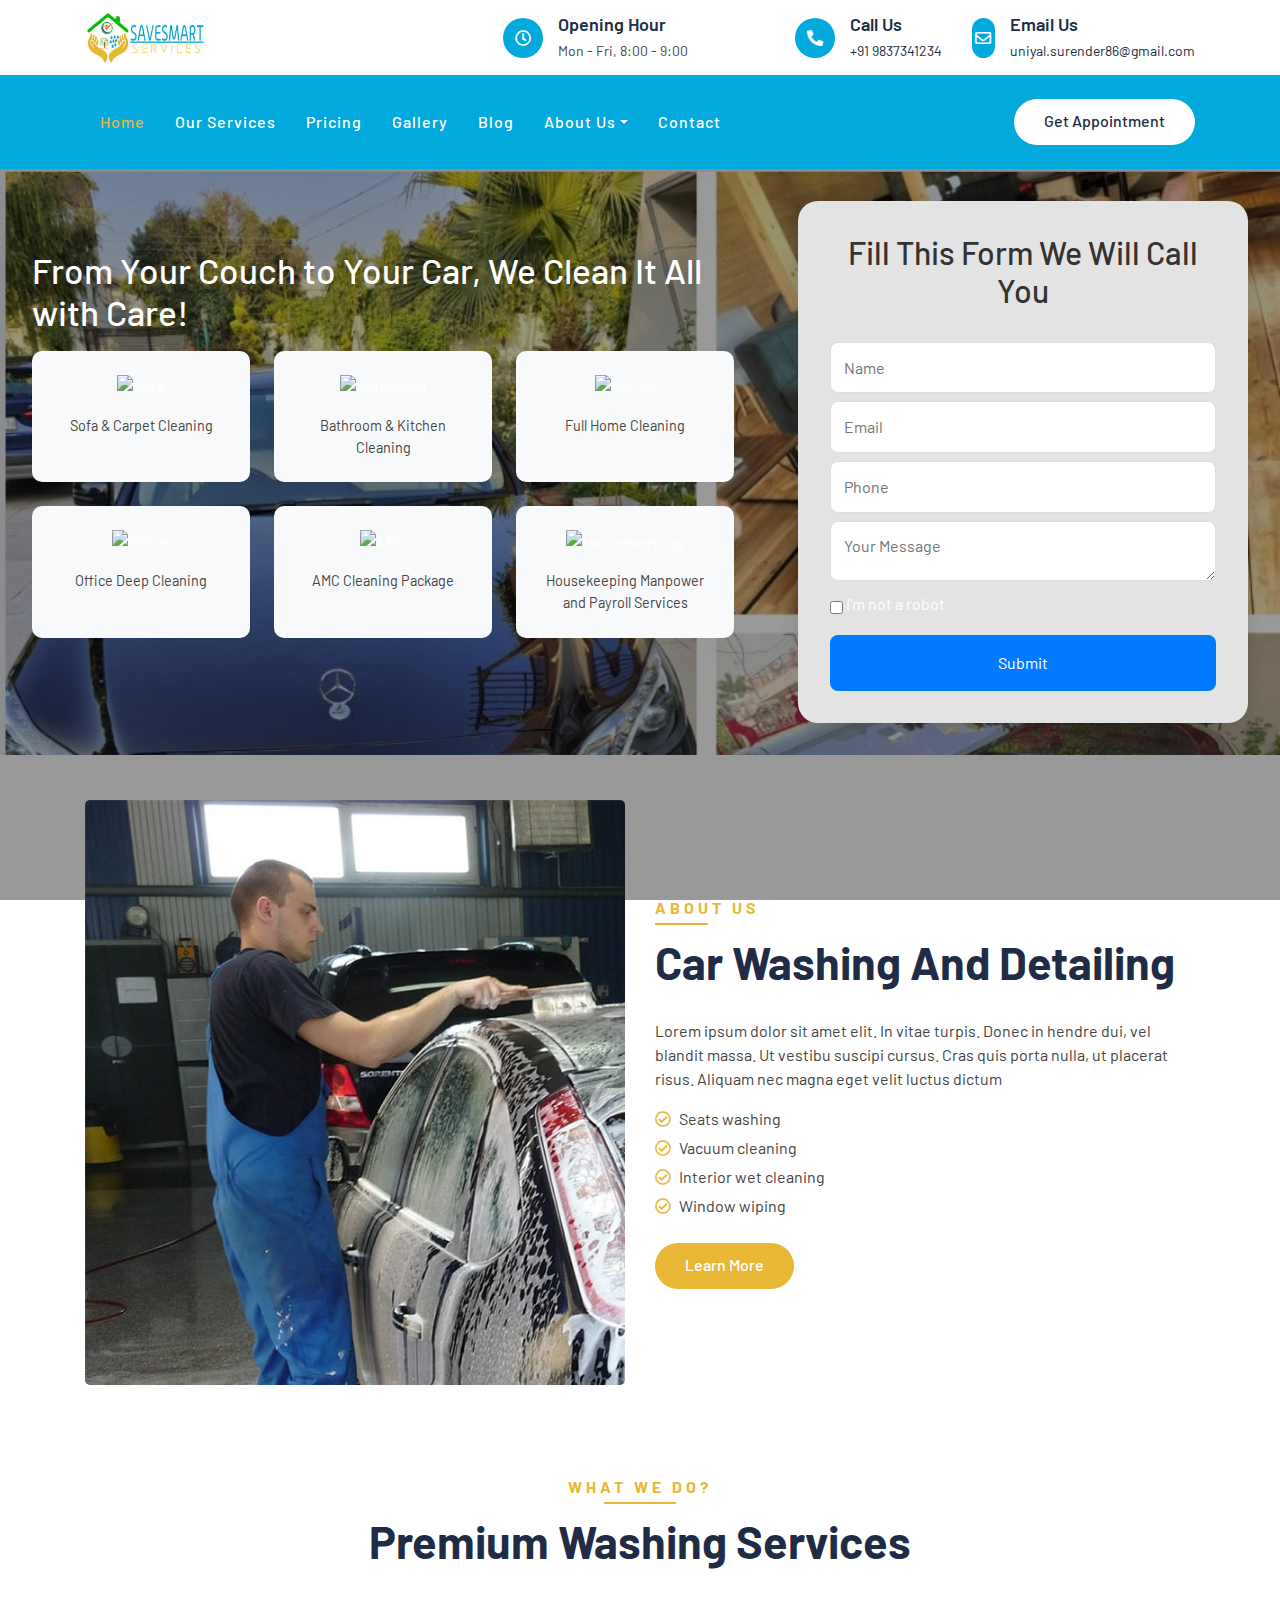
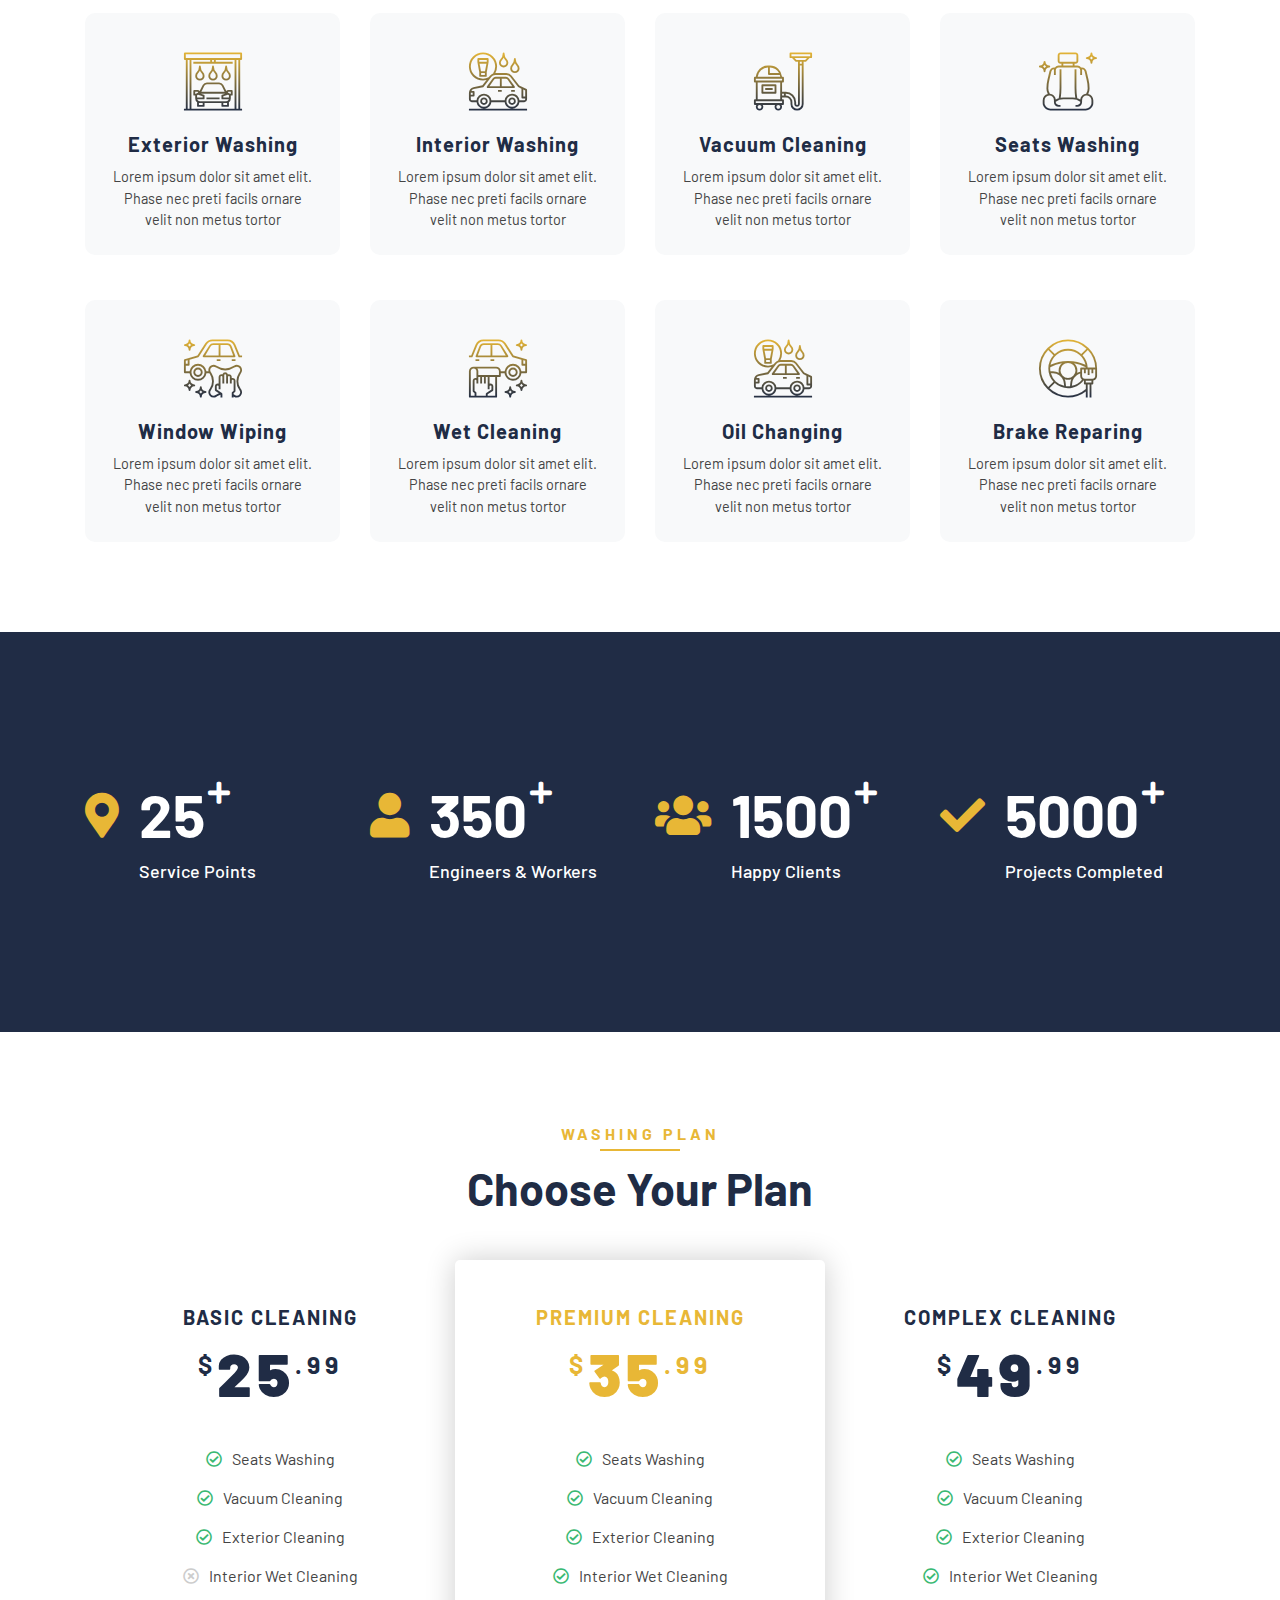
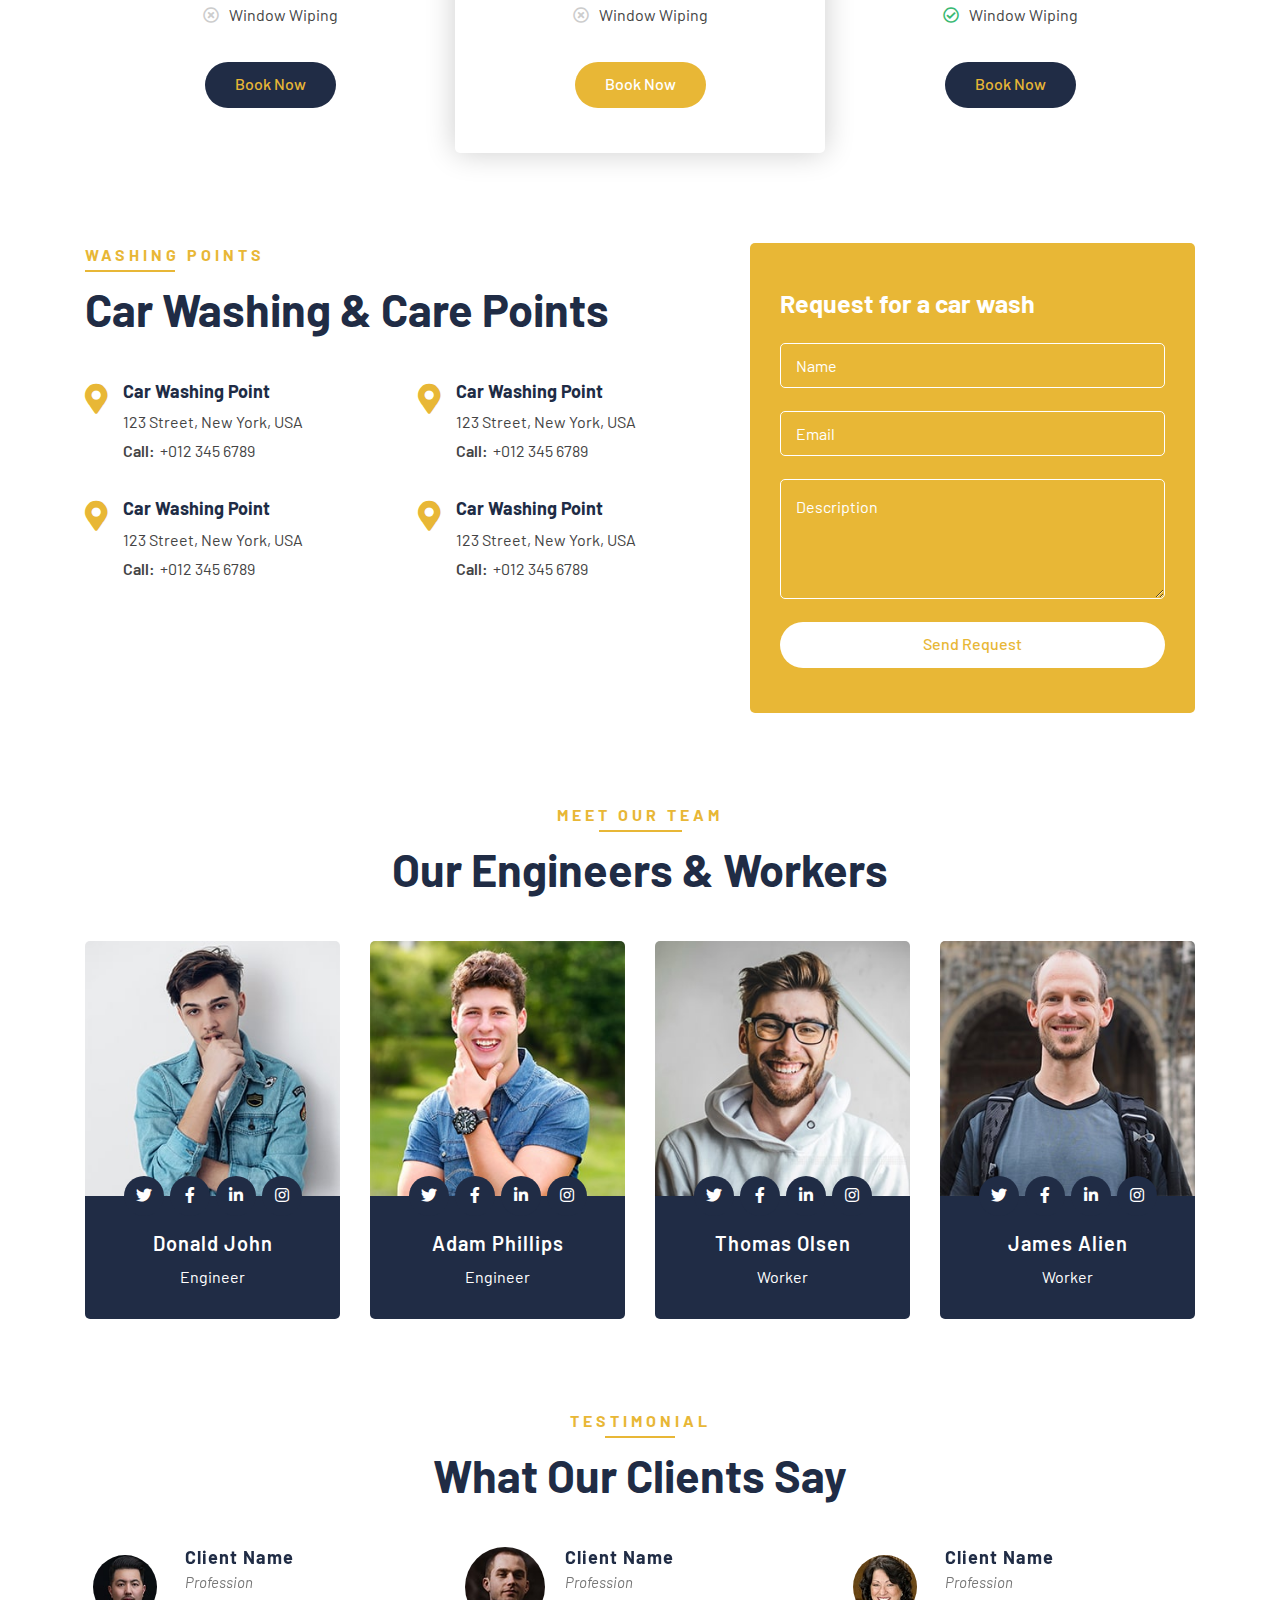
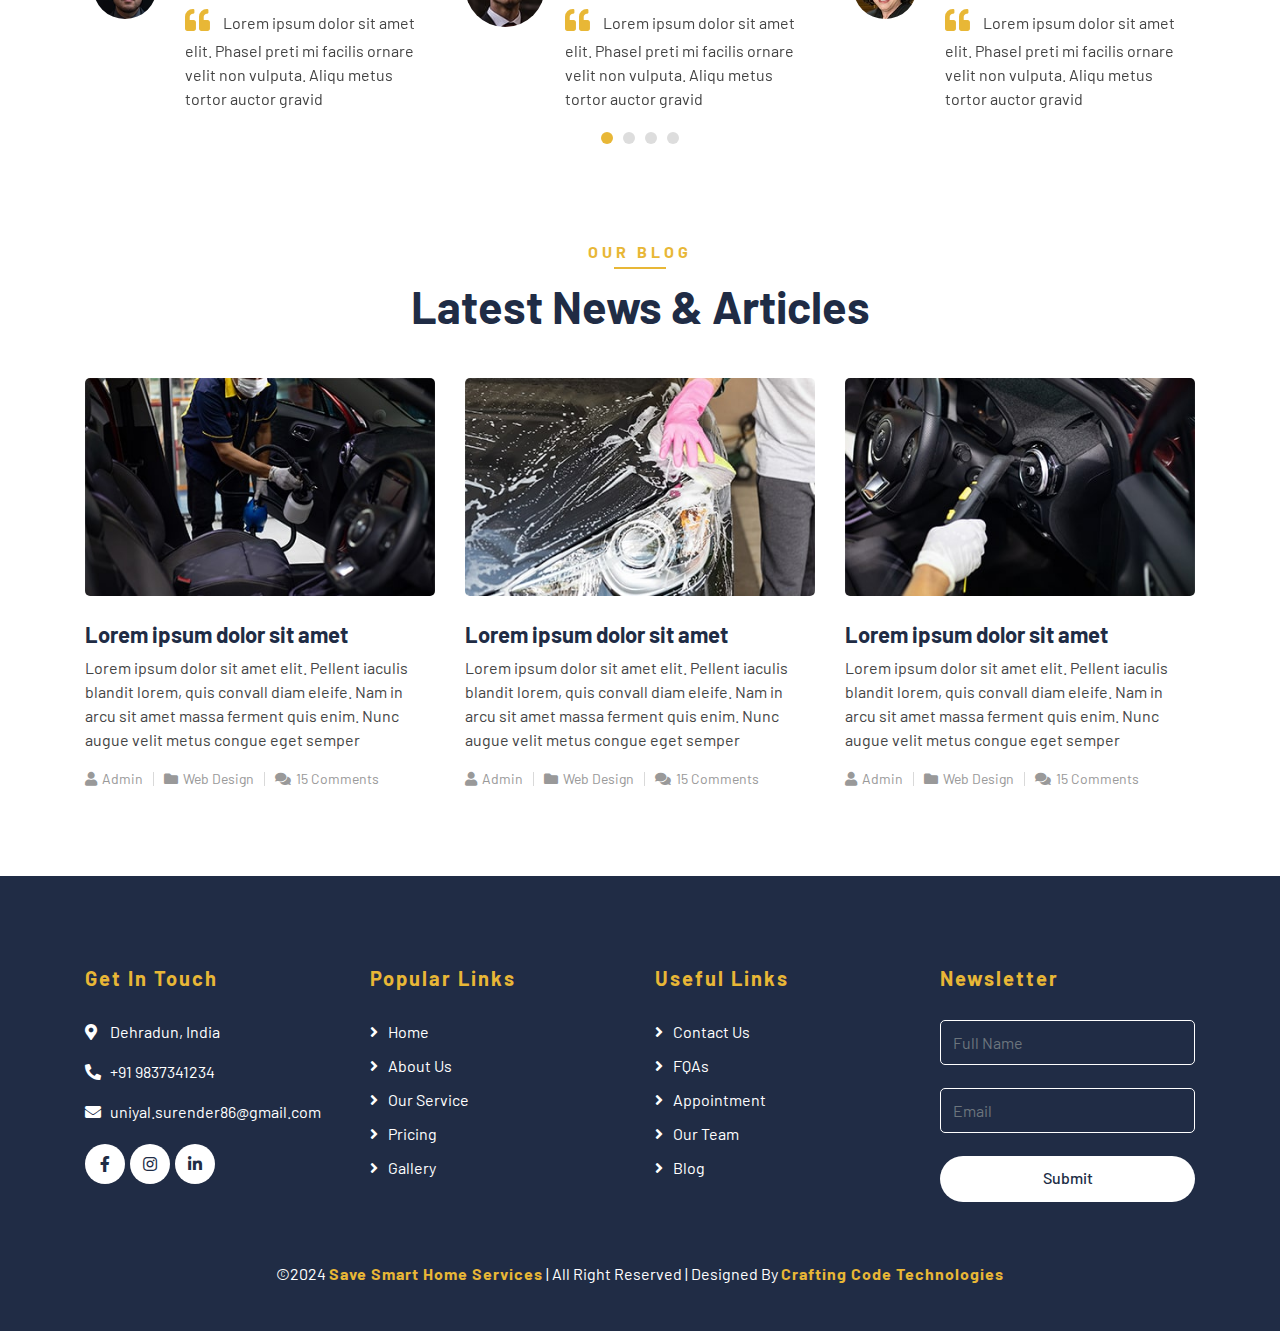
==== commit 52b34caa: "gallery" ====
--- a/index.html
+++ b/index.html
@@ -153,8 +153,8 @@
       <div class="banner-container">
         <!-- Services Section -->
         <div class="services-section">
-          <h1>Save Smart Home services at your doorstep</h1>
-          <h2>What are you looking for?</h2>
+          <h1>From Your Couch to Your Car, We Clean It All with Care!</h1>
+        
           
           <div class="services-grid">
             <div class="service-item">
--- a/css/banner.css
+++ b/css/banner.css
@@ -1,40 +1,49 @@
-/* :root {
-  font-family: Inter, system-ui, Avenir, Helvetica, Arial, sans-serif;
-  line-height: 1.5;
-  font-weight: 400;
-  color: #213547;
-  background-color: #ffffff;
-}
-
-body {
-  margin: 0;
-  min-width: 320px;
-  min-height: 100vh;
-} */
-
 .banner-container {
   display: flex;
   max-width: 100%;
   margin: 0 auto;
   padding: 2rem;
   gap: 2rem;
-  background-color: #E8B736;
+  background-image: url("/img/newbanner.jpg"); /* Replace with your actual image URL */
+  background-size: cover;
+  background-position: fixed;
+  background-repeat: no-repeat;
+  color: #ffffff;
+}
+
+.banner-container::before {
+  content: "";
+  position: absolute;
+  top: 0;
+  left: 0;
+  right: 0;
+  bottom: 0;
+  background-color: rgba(0, 0, 0, 0.4); /* Black overlay with 50% opacity */
+  z-index: 0;
+}
+
+.banner-container > * {
+  position: relative;
+  z-index: 1; /* Ensures the content appears above the overlay */
 }
 
 /* Services Section */
 .services-section {
   flex: 1;
   padding-right: 2rem;
+  padding-top: 3rem ;
 }
 
 .services-section h1 {
-  font-size: 2.5em;
+  font-size: 2.2em;
   margin-bottom: 0.5em;
+  color: hsl(0, 0%, 100%);
+  text-shadow: #333;
 }
 
 .services-section h2 {
   font-size: 1.5em;
-  color: #666;
+  color: #ffffff;
   margin-bottom: 2em;
 }
 
@@ -93,7 +102,8 @@
   gap: 0.5rem;
 }
 
-input, textarea {
+input,
+textarea {
   padding: 0.8rem;
   border: 1px solid #ddd;
   border-radius: 8px;
@@ -168,4 +178,4 @@
     width: 100%; /* Full width for the form section */
     margin-top: 1.5rem; /* Add space below the services section */
   }
-}+}
--- a/css/style.css
+++ b/css/style.css
@@ -152,6 +152,7 @@
     display: flex;
     align-items: center;
     background: #ffffff;
+    z-index: 1;
 }
 
 .top-bar .logo {
@@ -229,6 +230,7 @@
 .nav-bar {
     position: relative;
     background: #01A9DD;
+    z-index: 1;
 }
 
 .nav-bar.nav-sticky {
@@ -515,7 +517,7 @@
 /*******************************/
 .page-header {
     position: relative;
-    margin-bottom: 45px;
+    /* margin-bottom: 45px; */
     padding: 90px 0;
     text-align: center;
     background: #202C45;
@@ -2077,6 +2079,8 @@
 }
 
 .gallery-item {
+    width: 350px;
+    height: 250px;
     margin-bottom: 30px;
     overflow: hidden;
     border-radius: 5px;
@@ -2086,7 +2090,7 @@
 
 .gallery-item img {
     width: 100%;
-    height: auto;
+    height: 100%;
     display: block;
     transition: transform 0.3s;
 }
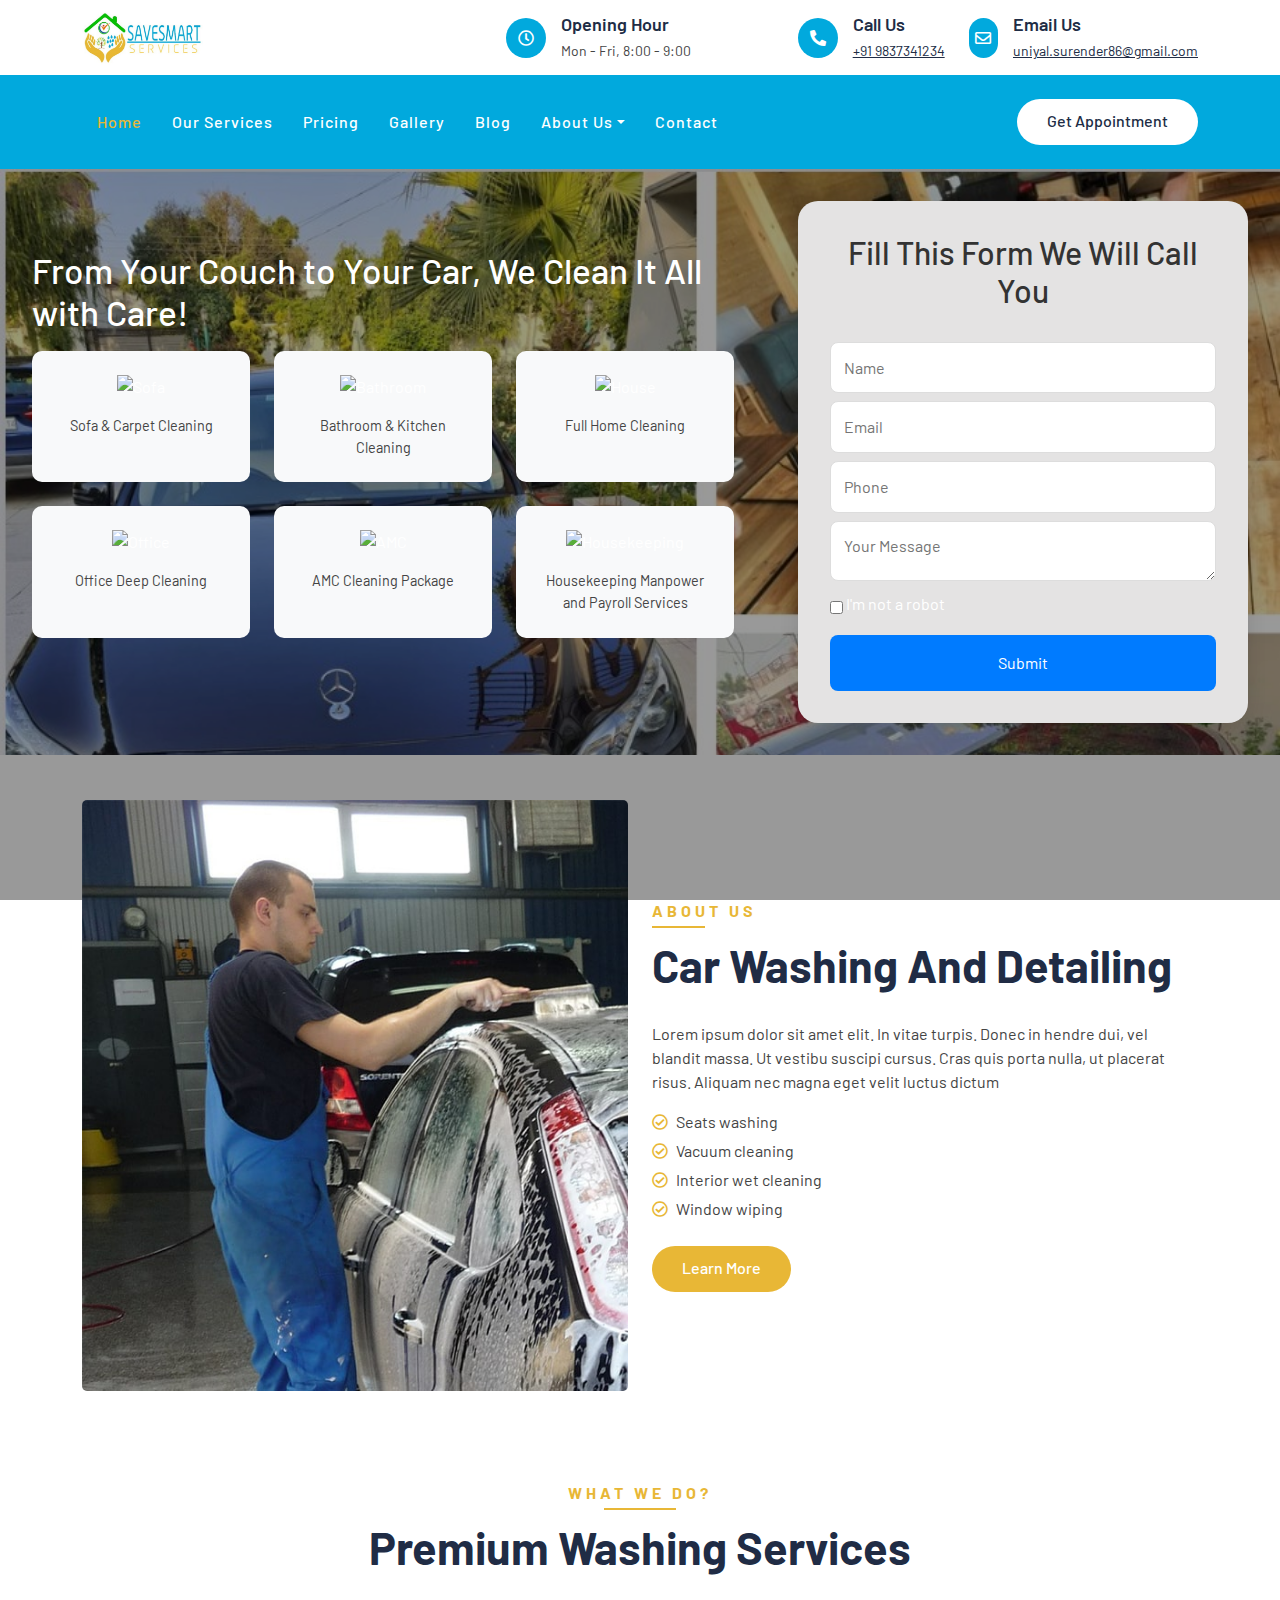
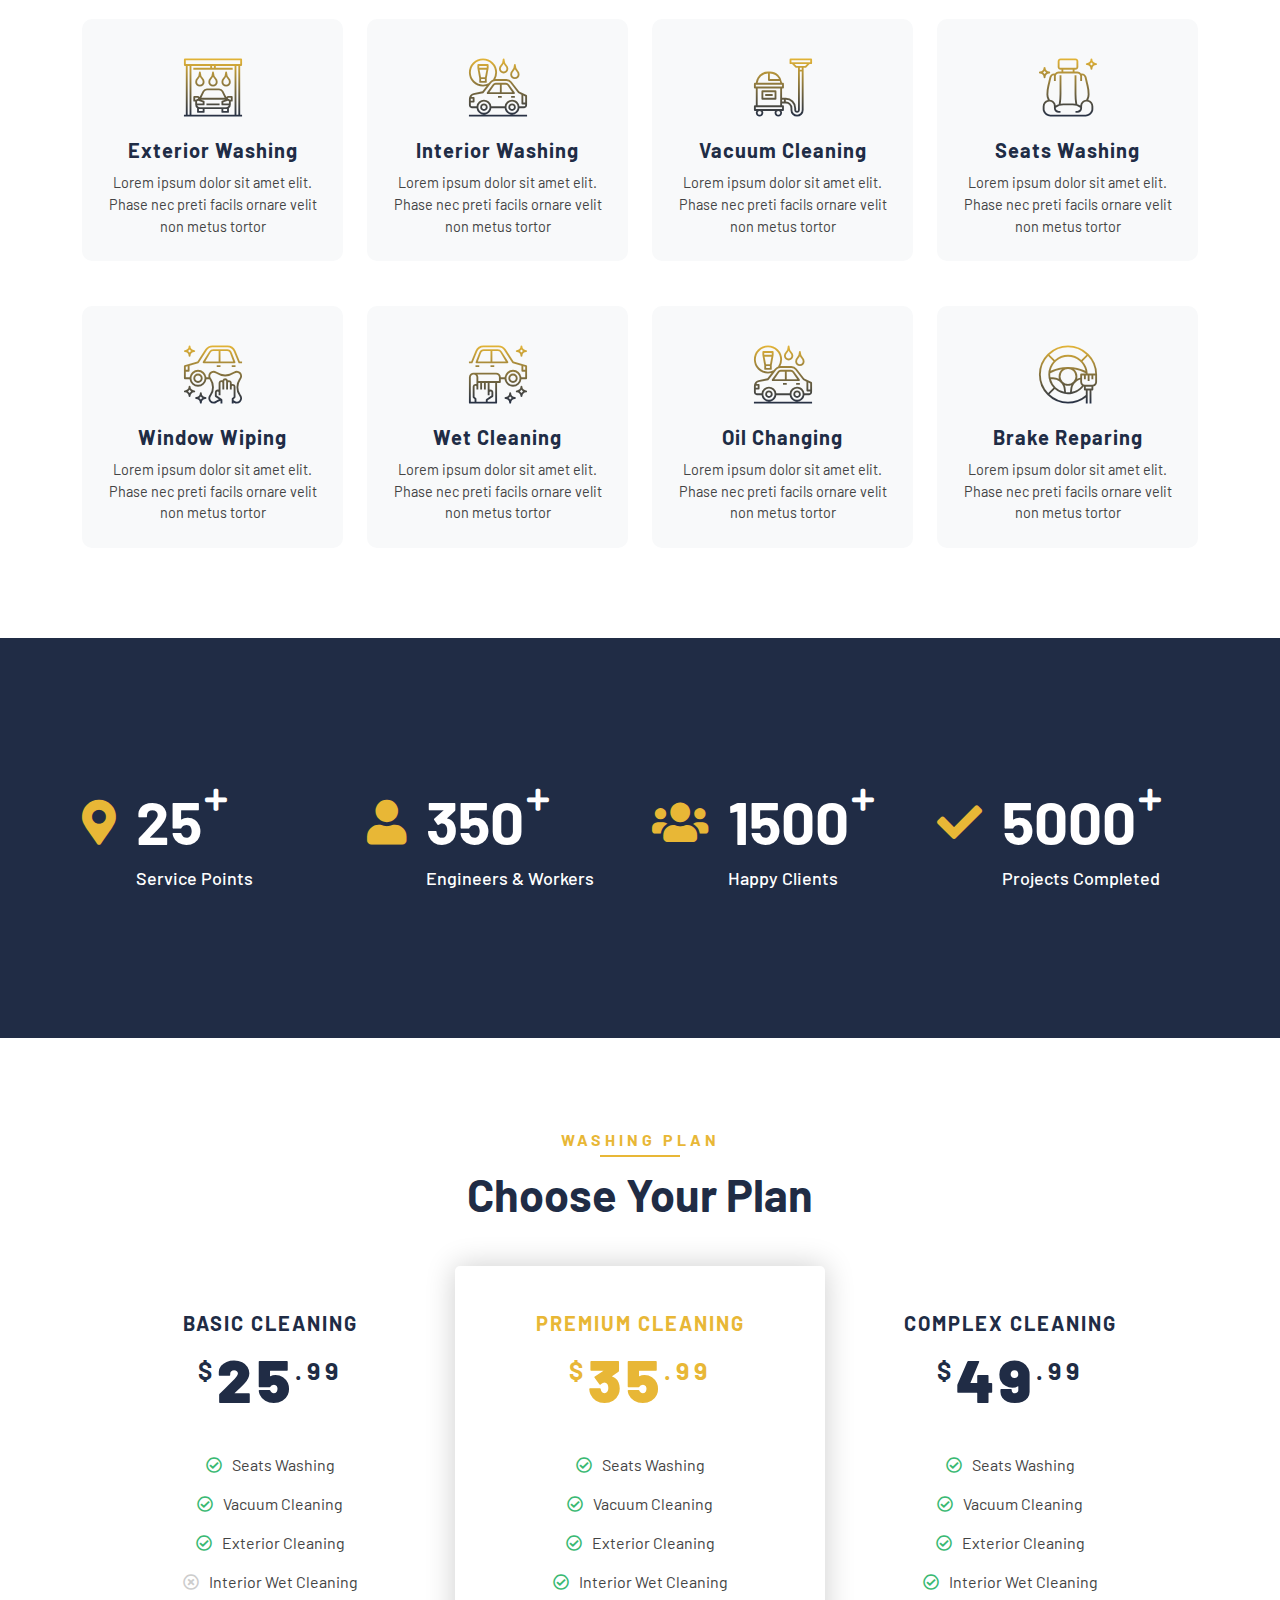
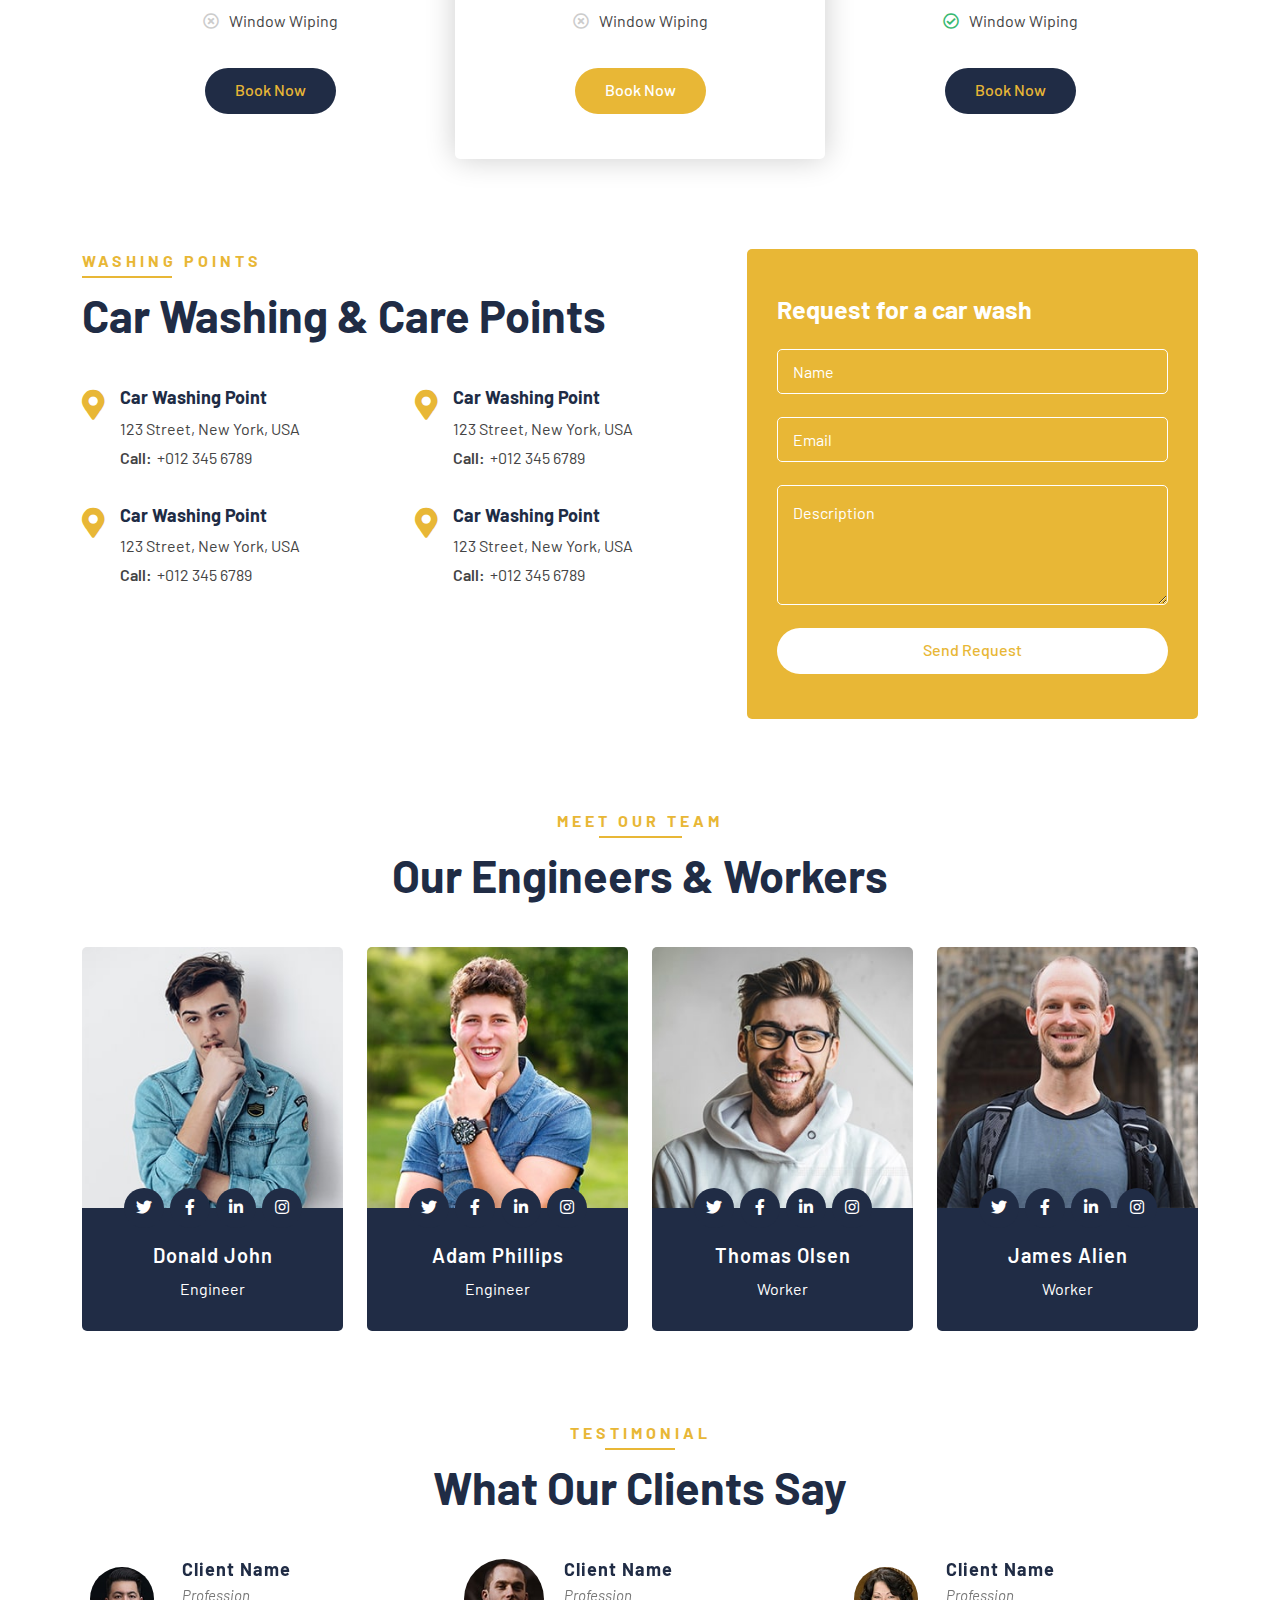
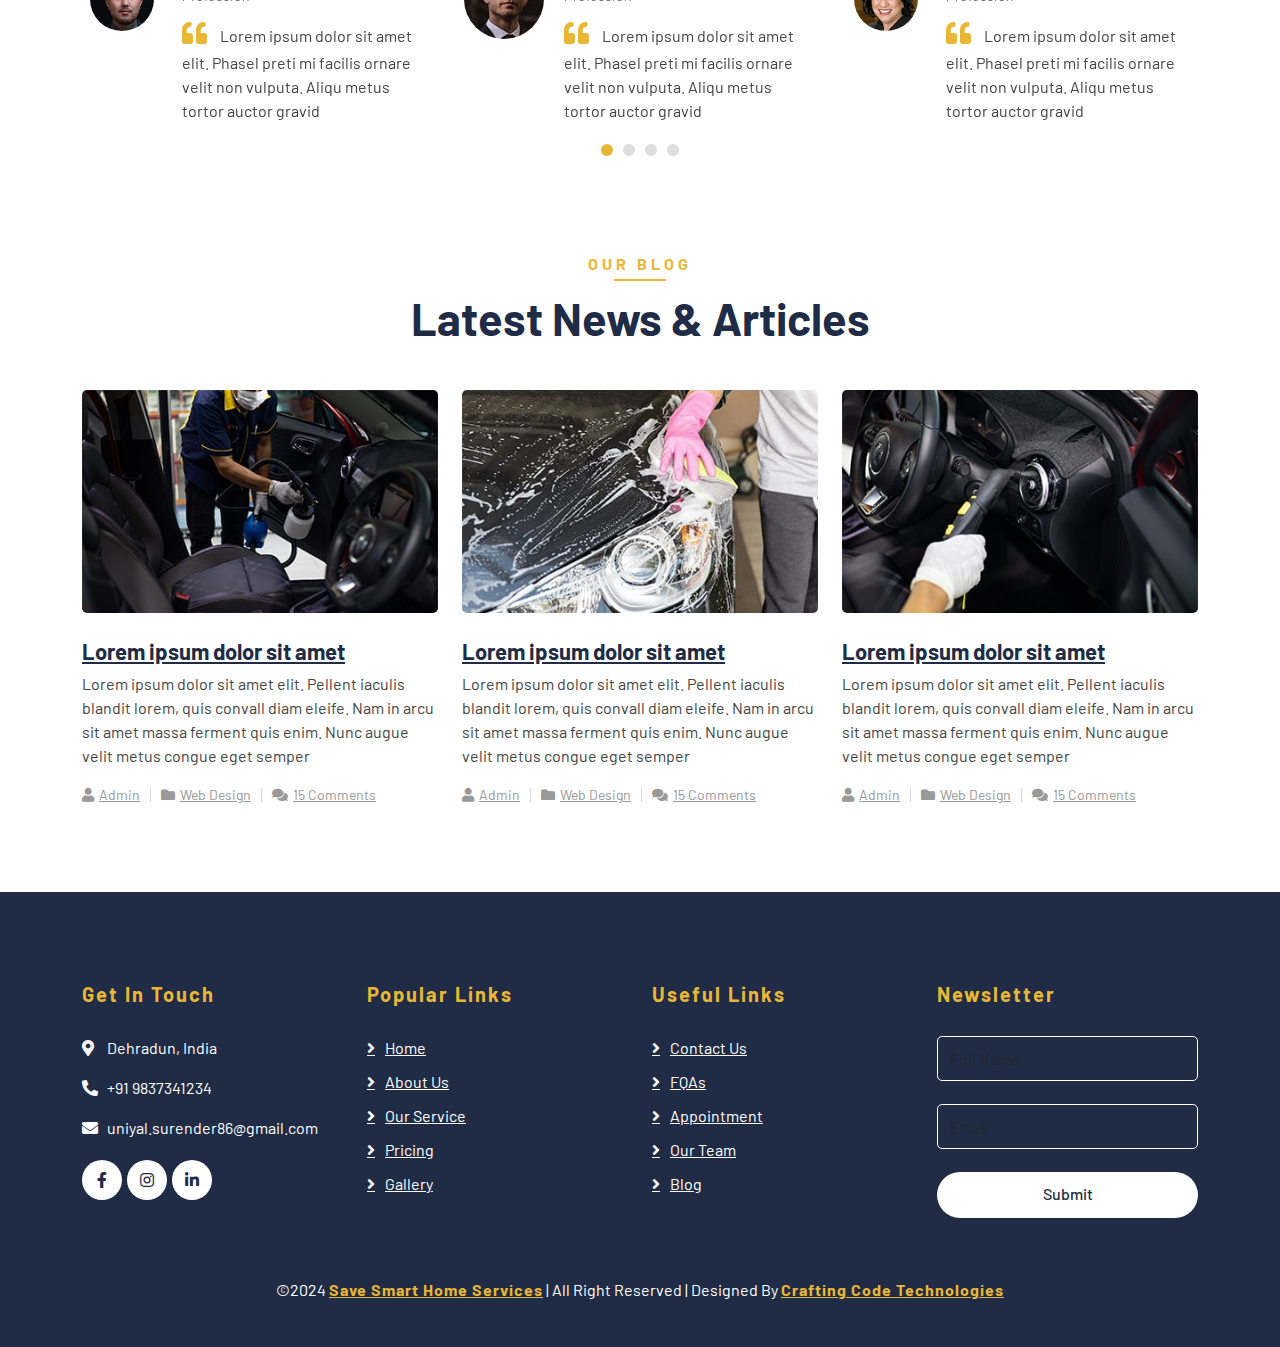
==== commit 3857470f: "gallery" ====
--- a/index.html
+++ b/index.html
@@ -28,6 +28,9 @@
       href="https://cdnjs.cloudflare.com/ajax/libs/font-awesome/5.10.0/css/all.min.css"
       rel="stylesheet"
     />
+
+    <link href="https://cdn.jsdelivr.net/npm/bootstrap@5.3.0/dist/css/bootstrap.min.css" rel="stylesheet">
+
     <link href="lib/flaticon/font/flaticon.css" rel="stylesheet" />
     <link href="lib/animate/animate.min.css" rel="stylesheet" />
     <link href="lib/owlcarousel/assets/owl.carousel.min.css" rel="stylesheet" />
--- a/css/style.css
+++ b/css/style.css
@@ -2103,3 +2103,102 @@
 .gallery-item:hover img {
     transform: scale(1.1);
 }
+
+
+/* Gallery Grid Styles */
+.gallery-grid {
+    display: grid;
+    grid-template-columns: repeat(auto-fill, minmax(300px, 1fr));
+    gap: 20px;
+    padding: 20px;
+}
+
+.gallery-item {
+    position: relative;
+    overflow: hidden;
+    border-radius: 8px;
+    cursor: pointer;
+    aspect-ratio: 4/3;
+}
+
+.gallery-item img {
+    width: 100%;
+    height: 100%;
+    object-fit: cover;
+    transition: transform 0.3s ease;
+}
+
+.gallery-item:hover img {
+    transform: scale(1.1);
+}
+
+/* Fullscreen Slider Styles */
+.fullscreen-slider {
+    display: none;
+    position: fixed;
+    top: 0;
+    left: 0;
+    width: 100%;
+    height: 100%;
+    background-color: rgba(0, 0, 0, 0.9);
+    z-index: 1000;
+}
+
+.slider-content {
+    position: absolute;
+    top: 50%;
+    left: 50%;
+    transform: translate(-50%, -50%);
+    max-width: 90%;
+    max-height: 90vh;
+}
+
+.slider-content img {
+    max-width: 100%;
+    max-height: 90vh;
+    object-fit: contain;
+}
+
+.close-btn {
+    position: absolute;
+    top: 15px;
+    right: 25px;
+    font-size: 35px;
+    color: white;
+    cursor: pointer;
+    background: none;
+    border: none;
+    z-index: 1001;
+}
+
+.nav-btn {
+    position: absolute;
+    top: 50%;
+    transform: translateY(-50%);
+    background: rgba(255, 255, 255, 0.1);
+    color: white;
+    padding: 16px;
+    border: none;
+    cursor: pointer;
+    font-size: 18px;
+}
+
+.prev {
+    left: 15px;
+}
+
+.next {
+    right: 15px;
+}
+
+.nav-btn:hover {
+    background: rgba(255, 255, 255, 0.2);
+}
+
+/* Responsive Adjustments */
+@media (max-width: 768px) {
+    .gallery-grid {
+        grid-template-columns: repeat(auto-fill, minmax(250px, 1fr));
+        gap: 15px;
+    }
+}
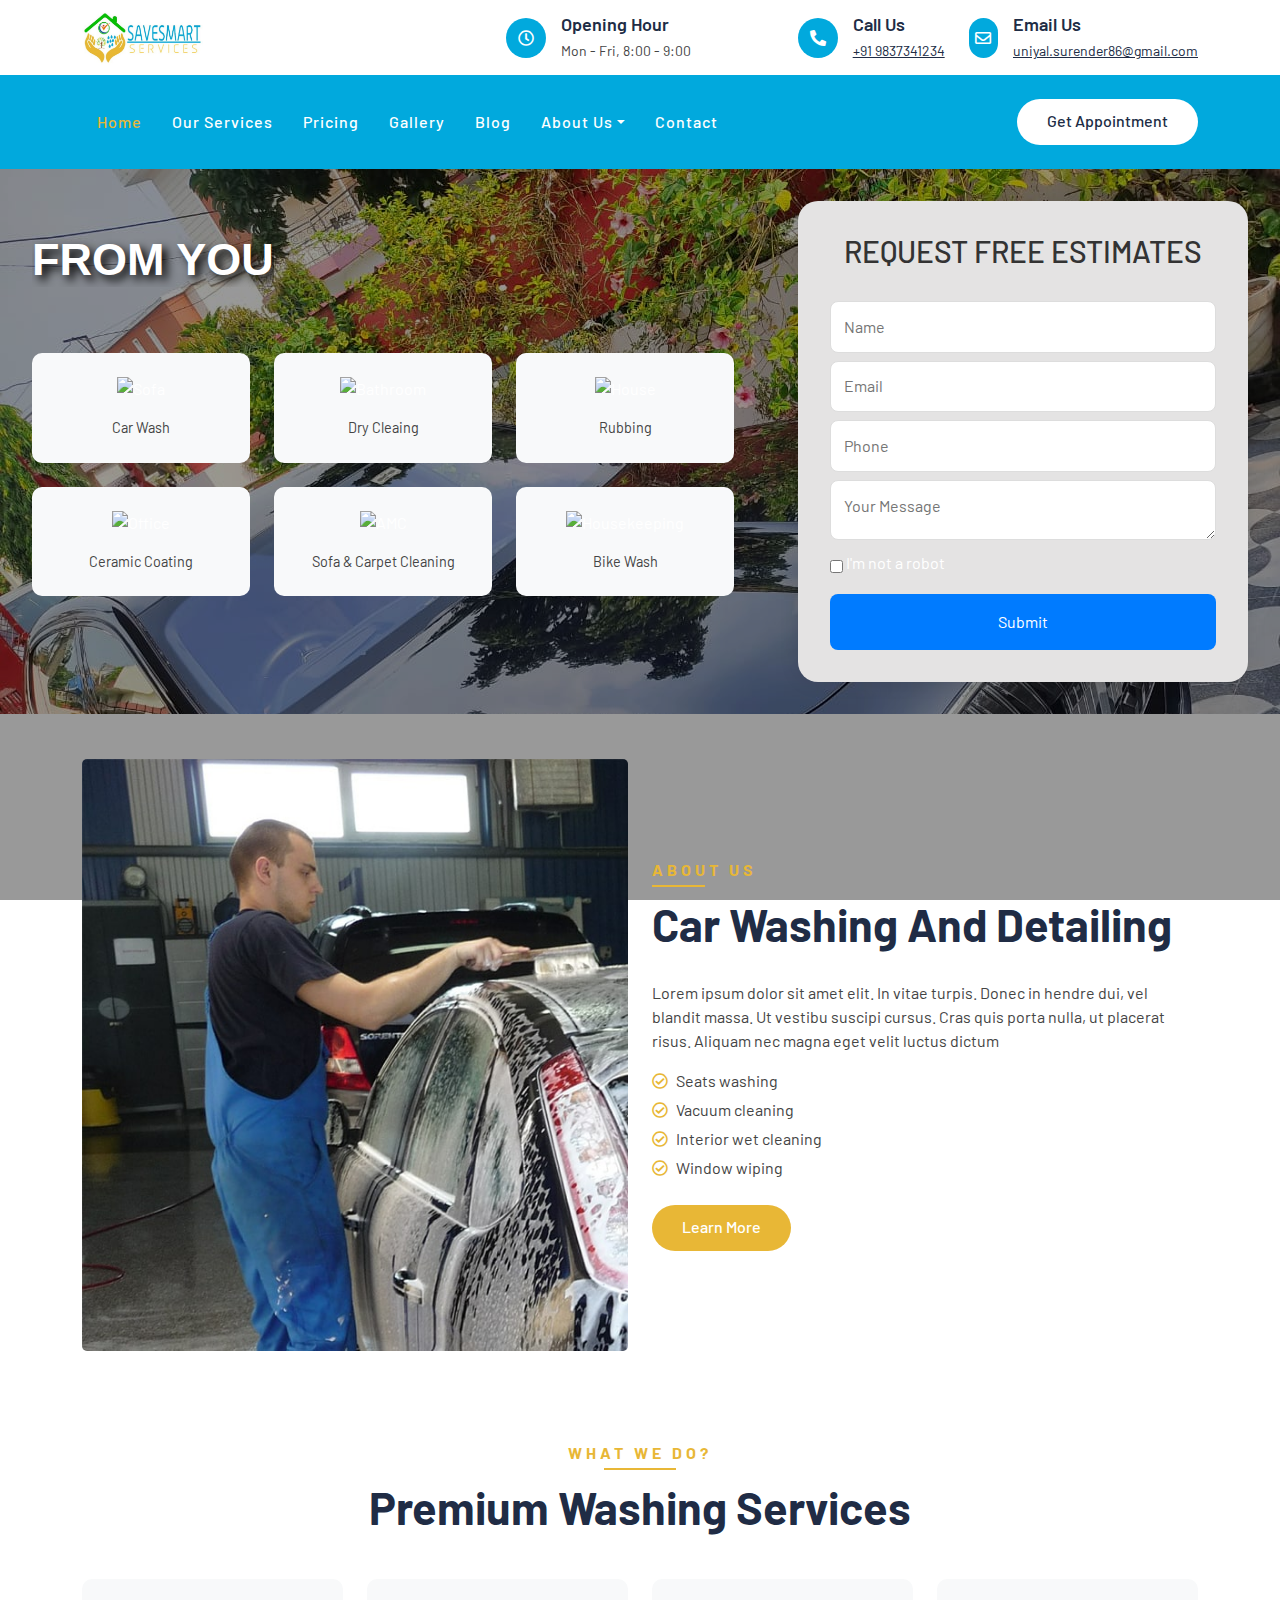
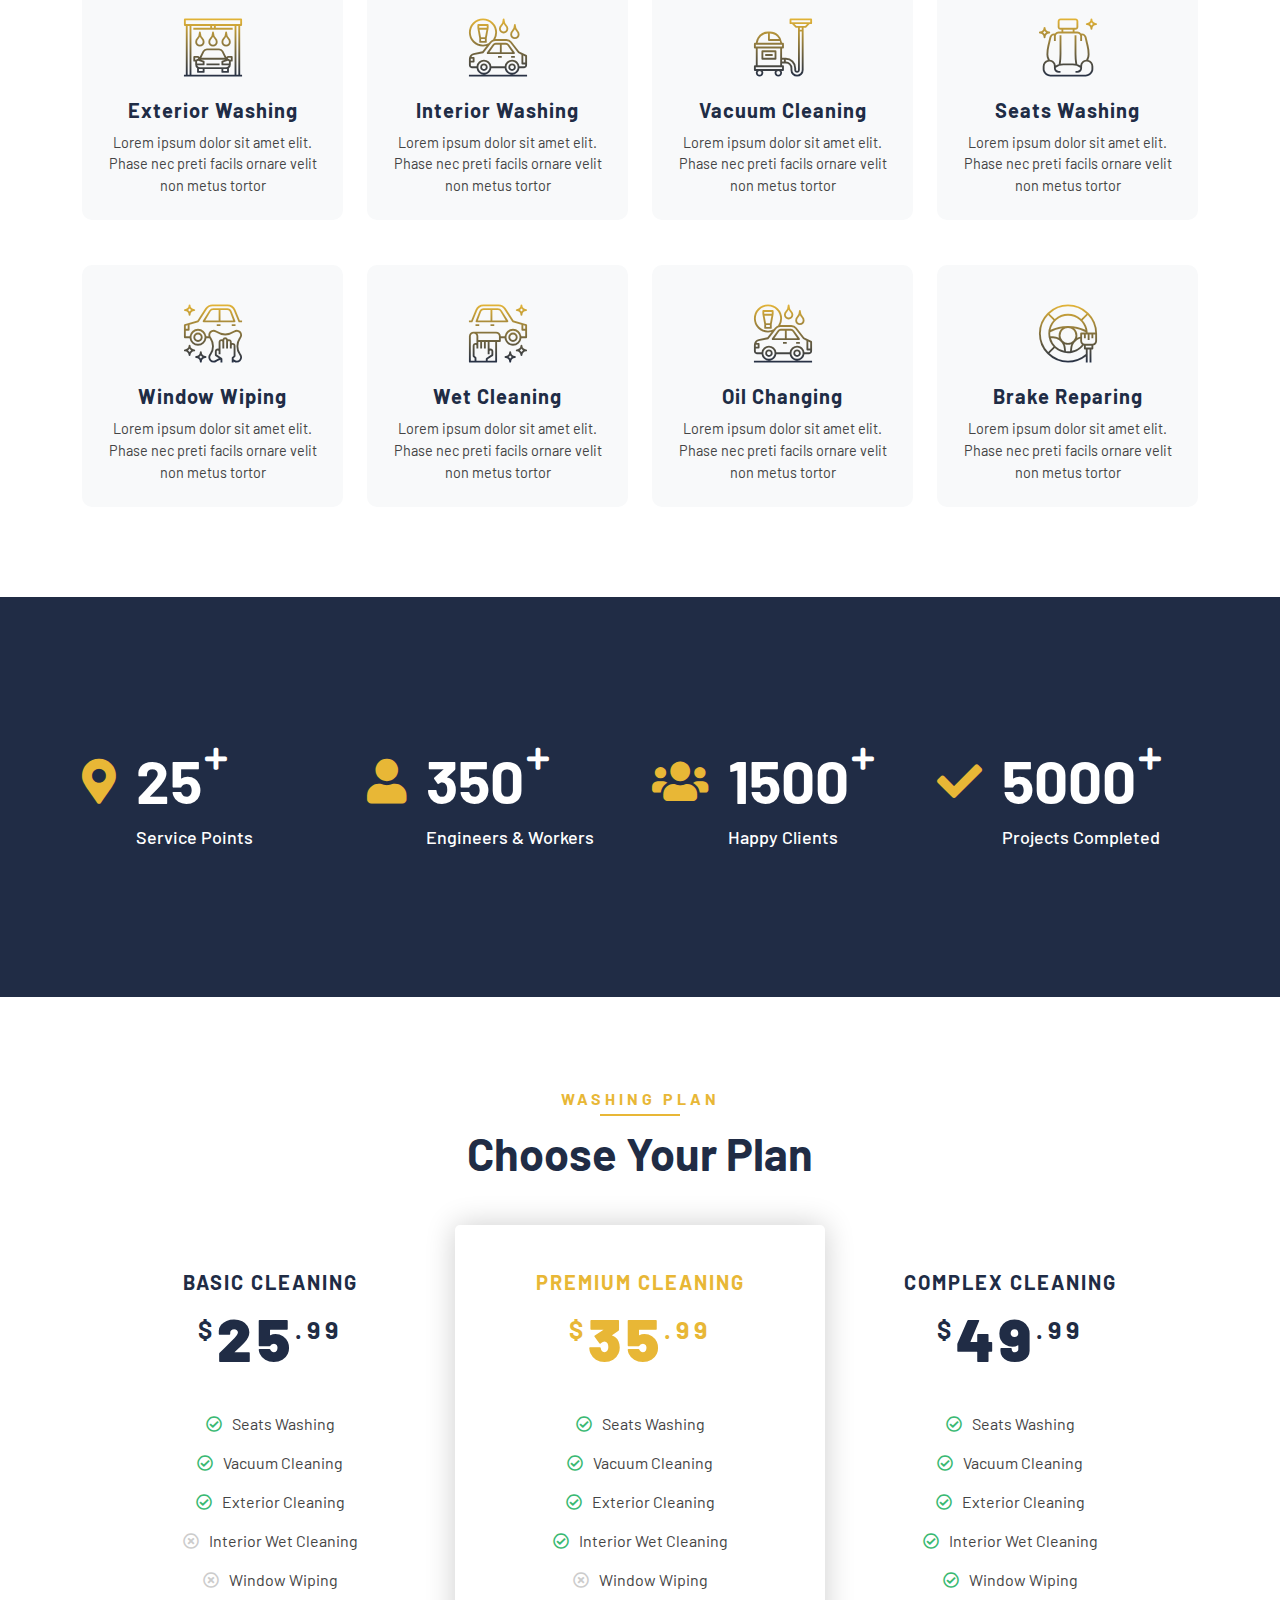
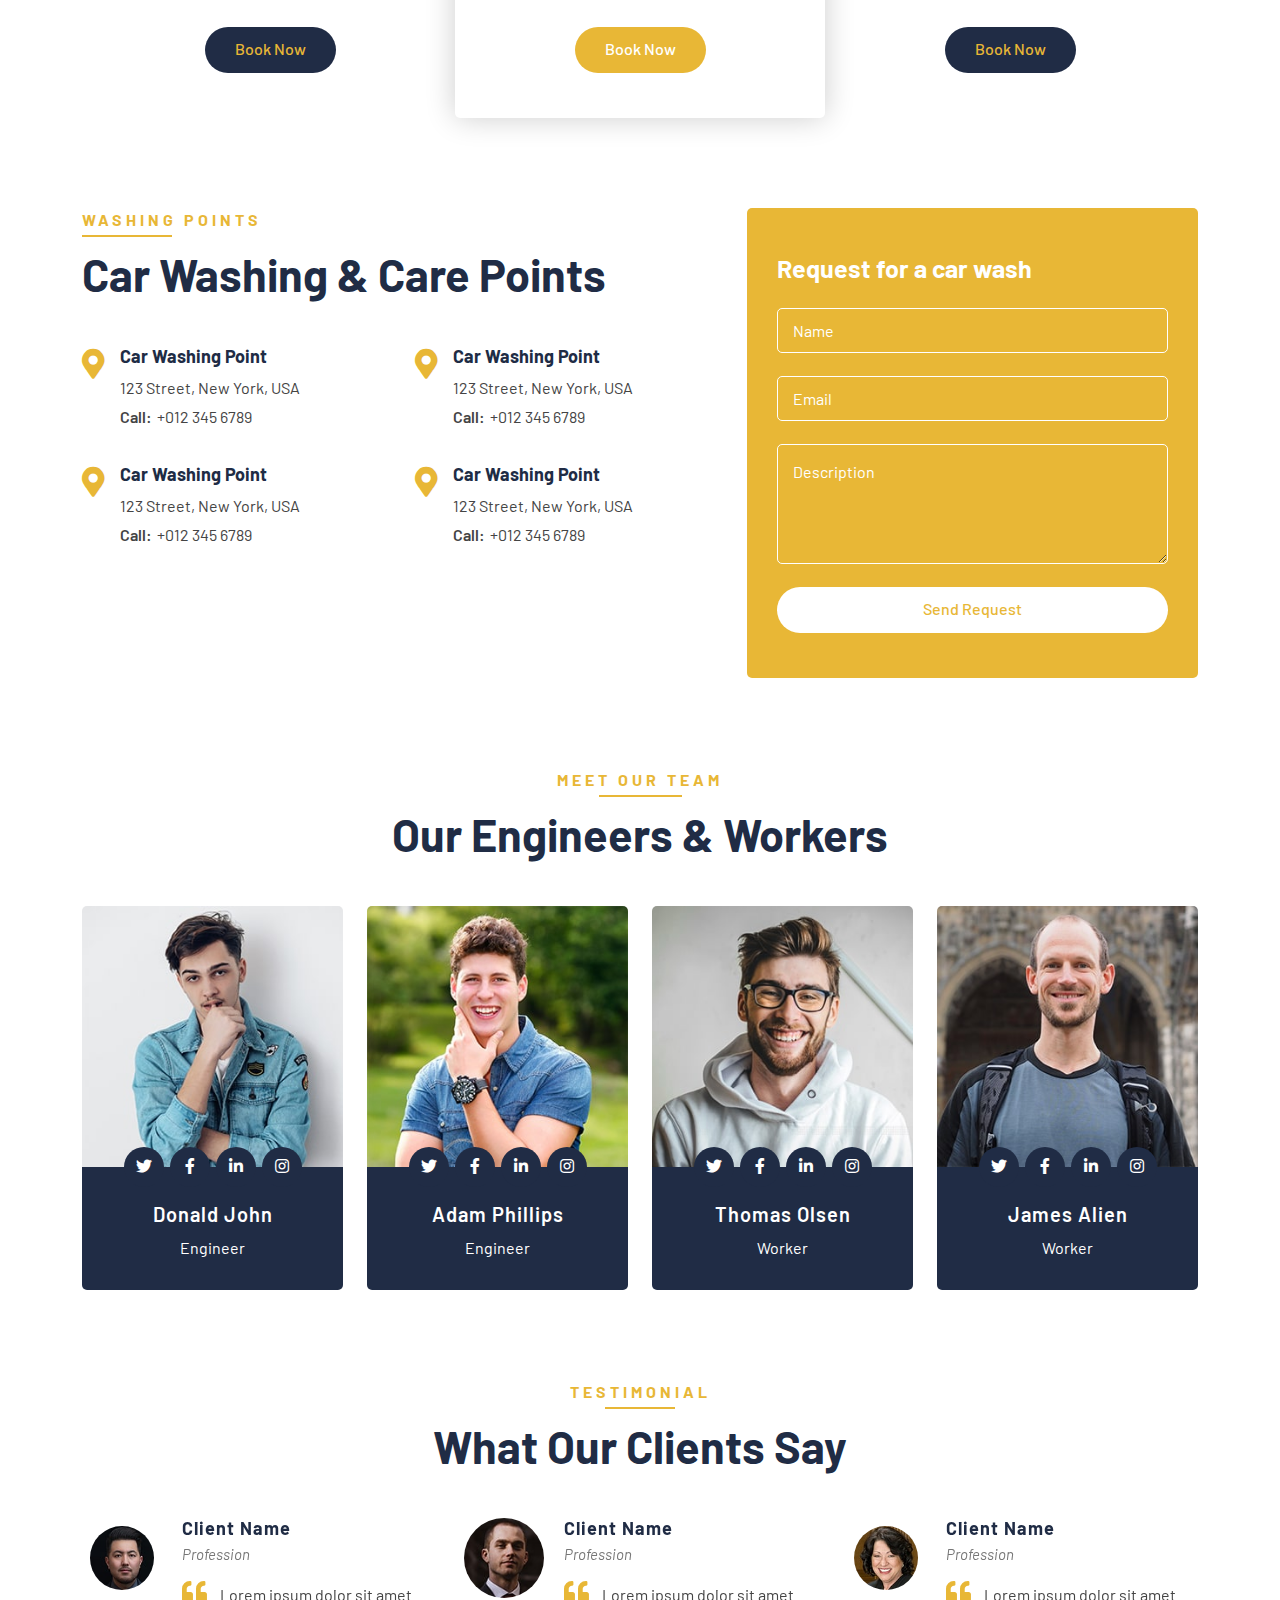
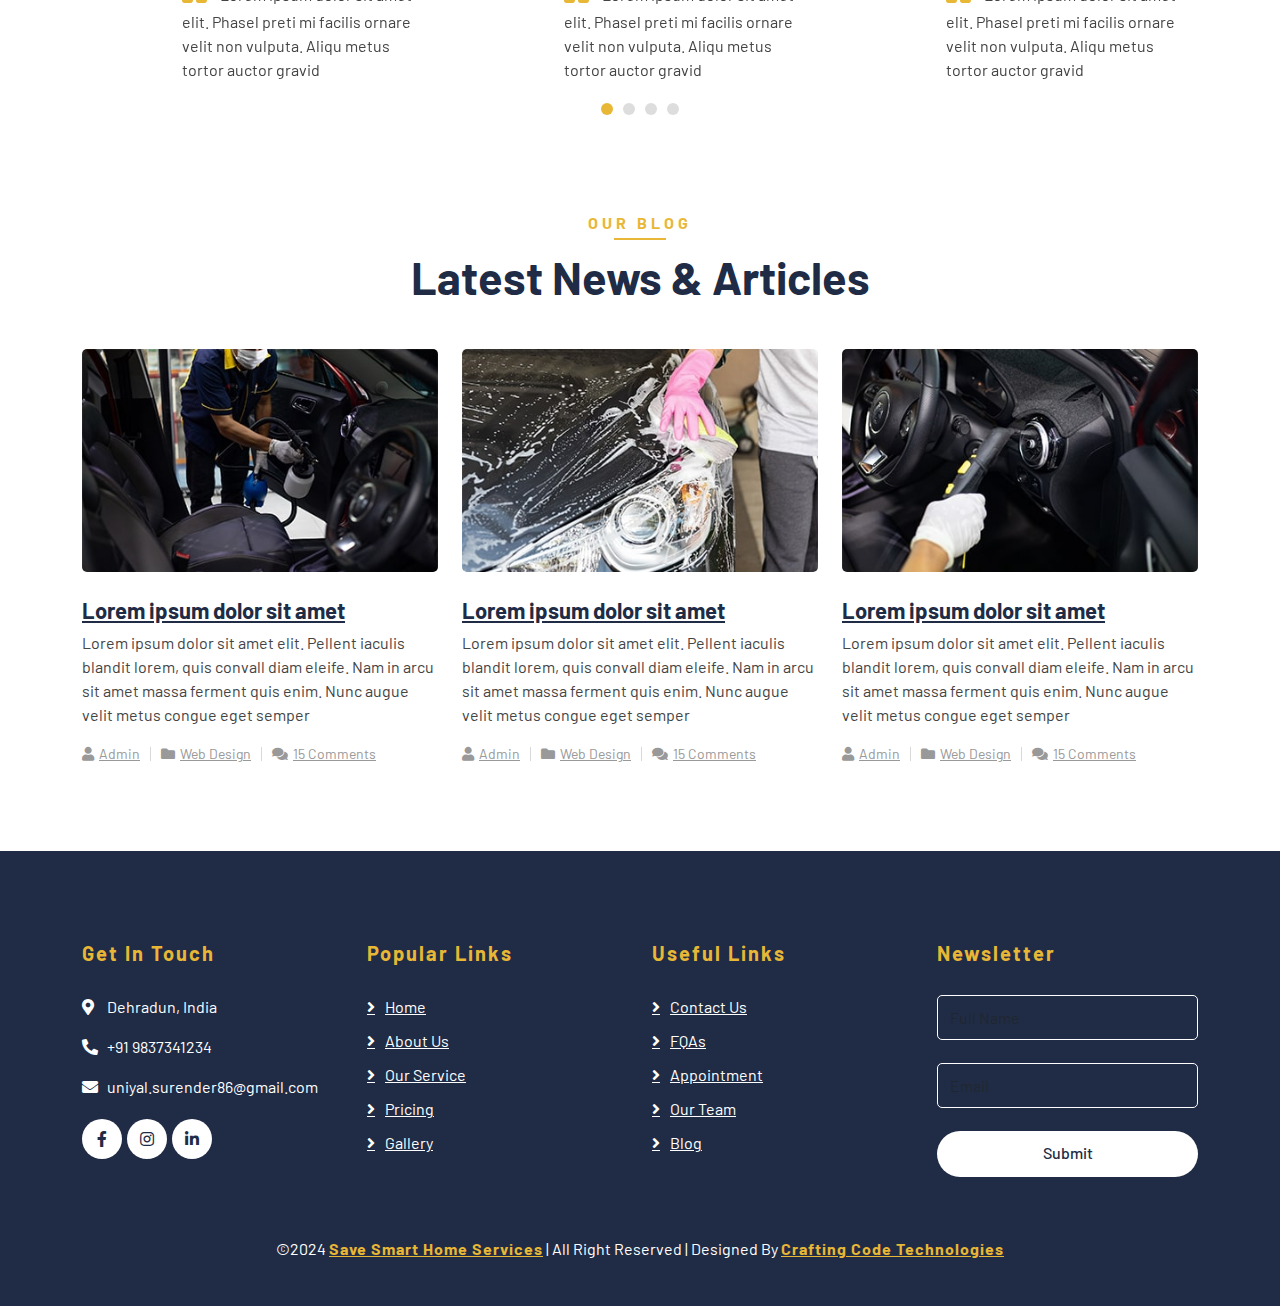
==== commit 356ff8f8: "banner" ====
--- a/index.html
+++ b/index.html
@@ -156,33 +156,39 @@
       <div class="banner-container">
         <!-- Services Section -->
         <div class="services-section">
-          <h1>From Your Couch to Your Car, We Clean It All with Care!</h1>
+          <div class="bannerHeading">
+            <h1 class="banner_heading text-uppercase">
+      <span class="line" id="line1"></span><span class="cursor" id="cursor1"></span>
+      <span class="line" id="line2"></span><span class="cursor" id="cursor2"></span>
+    </h1>
+
+          </div>
         
           
           <div class="services-grid">
             <div class="service-item">
-              <img src="https://img.icons8.com/ios/100/000000/sofa.png" alt="Sofa">
+              <img src="https://img.icons8.com/?size=100&id=25107&format=png&color=000000" alt="Sofa">
+              <p>Car Wash</p>
+            </div>
+            <div class="service-item">
+              <img src="https://img.icons8.com/?size=100&id=3434&format=png&color=000000" alt="Bathroom">
+              <p>Dry Cleaing</p>
+            </div>
+            <div class="service-item">
+              <img src="https://img.icons8.com/?size=100&id=12666&format=png&color=000000" alt="House">
+              <p>Rubbing</p>
+            </div>
+            <div class="service-item">
+              <img src="https://img.icons8.com/?size=100&id=1Xd8D1NFuZc2&format=png&color=000000" alt="Office">
+              <p>Ceramic Coating</p>
+            </div>
+            <div class="service-item">
+              <img src="https://img.icons8.com/ios/100/000000/broom.png" alt="AMC">
               <p>Sofa & Carpet Cleaning</p>
             </div>
             <div class="service-item">
-              <img src="https://img.icons8.com/ios/100/000000/bathroom.png" alt="Bathroom">
-              <p>Bathroom & Kitchen Cleaning</p>
-            </div>
-            <div class="service-item">
-              <img src="https://img.icons8.com/ios/100/000000/house.png" alt="House">
-              <p>Full Home Cleaning</p>
-            </div>
-            <div class="service-item">
-              <img src="https://img.icons8.com/ios/100/000000/office.png" alt="Office">
-              <p>Office Deep Cleaning</p>
-            </div>
-            <div class="service-item">
-              <img src="https://img.icons8.com/ios/100/000000/broom.png" alt="AMC">
-              <p>AMC Cleaning Package</p>
-            </div>
-            <div class="service-item">
-              <img src="https://img.icons8.com/ios/100/000000/housekeeping.png" alt="Housekeeping">
-              <p>Housekeeping Manpower and Payroll Services</p>
+              <img src="https://img.icons8.com/?size=100&id=1Xd8D1NFuZc2&format=png&color=000000" alt="Housekeeping">
+              <p>Bike Wash</p>
             </div>
            
            
@@ -192,7 +198,7 @@
         <!-- Contact Form Section -->
         <div class="form-section">
           <div class="form-container">
-            <h2>Fill This Form We Will Call You</h2>
+            <h2 class="text-uppercase">Request Free Estimates</h2>
             <form id="contactForm" onsubmit="return handleSubmit(event)">
               <input type="text" placeholder="Name" required>
               <input type="email" placeholder="Email" required>
@@ -926,5 +932,6 @@
     <!-- Template Javascript -->
      <script src="js/counter.js"></script>
     <script src="js/main.js"></script>
+   <script src="js/typing.js"></script>
   </body>
 </html>
--- a/css/banner.css
+++ b/css/banner.css
@@ -4,7 +4,7 @@
   margin: 0 auto;
   padding: 2rem;
   gap: 2rem;
-  background-image: url("/img/newbanner.jpg"); /* Replace with your actual image URL */
+  background-image: url("/img/bannerbg.jpg"); /* Replace with your actual image URL */
   background-size: cover;
   background-position: fixed;
   background-repeat: no-repeat;
@@ -31,7 +31,7 @@
 .services-section {
   flex: 1;
   padding-right: 2rem;
-  padding-top: 3rem ;
+  padding-top: 2rem ;
 }
 
 .services-section h1 {
@@ -59,6 +59,7 @@
   padding: 1.5rem;
   text-align: center;
   transition: transform 0.3s ease;
+  cursor: pointer;
 }
 
 .service-item:hover {
@@ -94,6 +95,7 @@
   text-align: center;
   margin-bottom: 2rem;
   color: #333;
+  font-size: 30px;
 }
 
 form {
--- a/css/style.css
+++ b/css/style.css
@@ -2202,3 +2202,45 @@
         gap: 15px;
     }
 }
+
+.bannerHeading{
+
+    height: 120px;
+}
+
+
+.banner_heading{
+    font-size: 45px !important;
+    font-family: "Montserrat", sans-serif !important;
+    font-weight: 900;
+     text-shadow: 5px 5px 10px rgb(0, 0, 0);
+}
+
+      .banner_heading {
+        font-size: 2rem;
+        color: #333;
+        white-space: nowrap;
+        overflow: hidden;
+        display: inline-block;
+      }
+      .line {
+        display: block;
+        overflow: hidden;
+        white-space: nowrap;
+      }
+      .line .cursor {
+        display: inline-block;
+        width: 2px;
+        height: 1.2em;
+        background-color: #333;
+        animation: blink 0.5s step-end infinite;
+      }
+      @keyframes blink {
+        from,
+        to {
+          opacity: 0;
+        }
+        50% {
+          opacity: 1;
+        }
+      }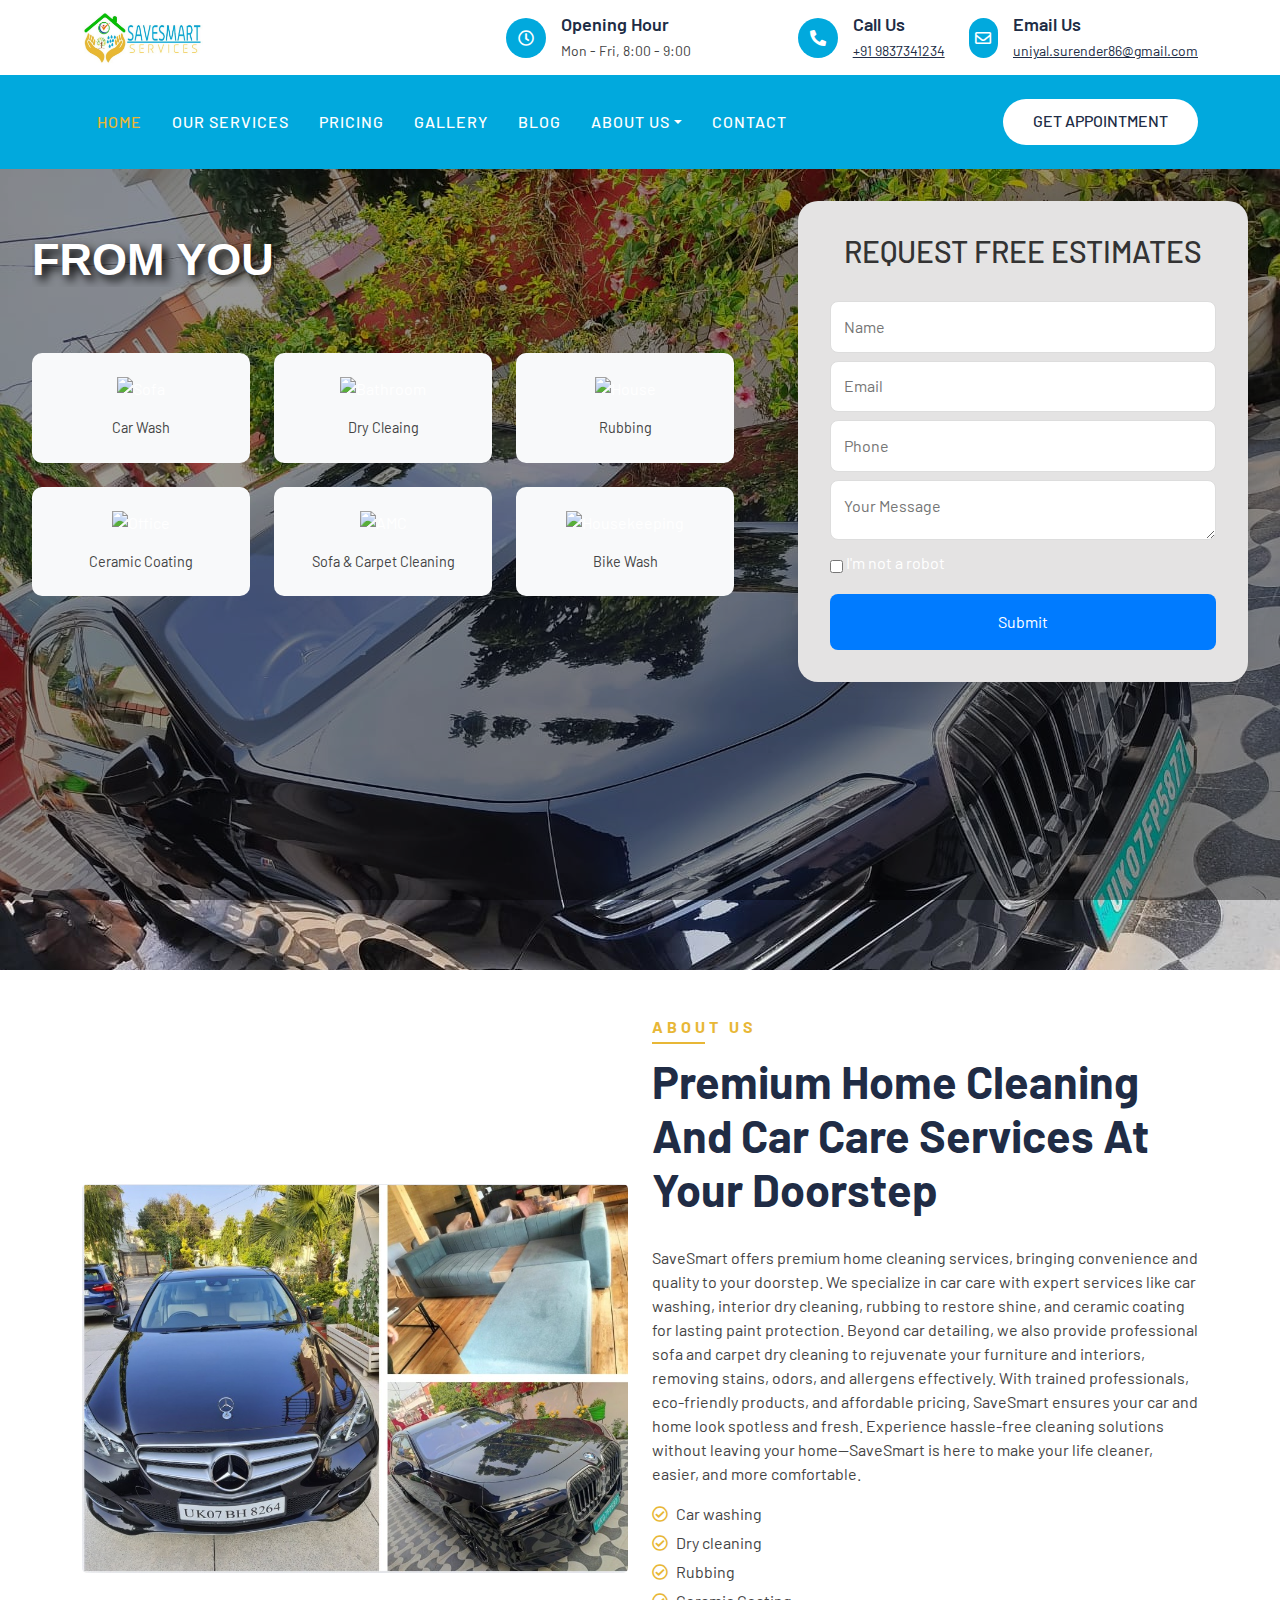
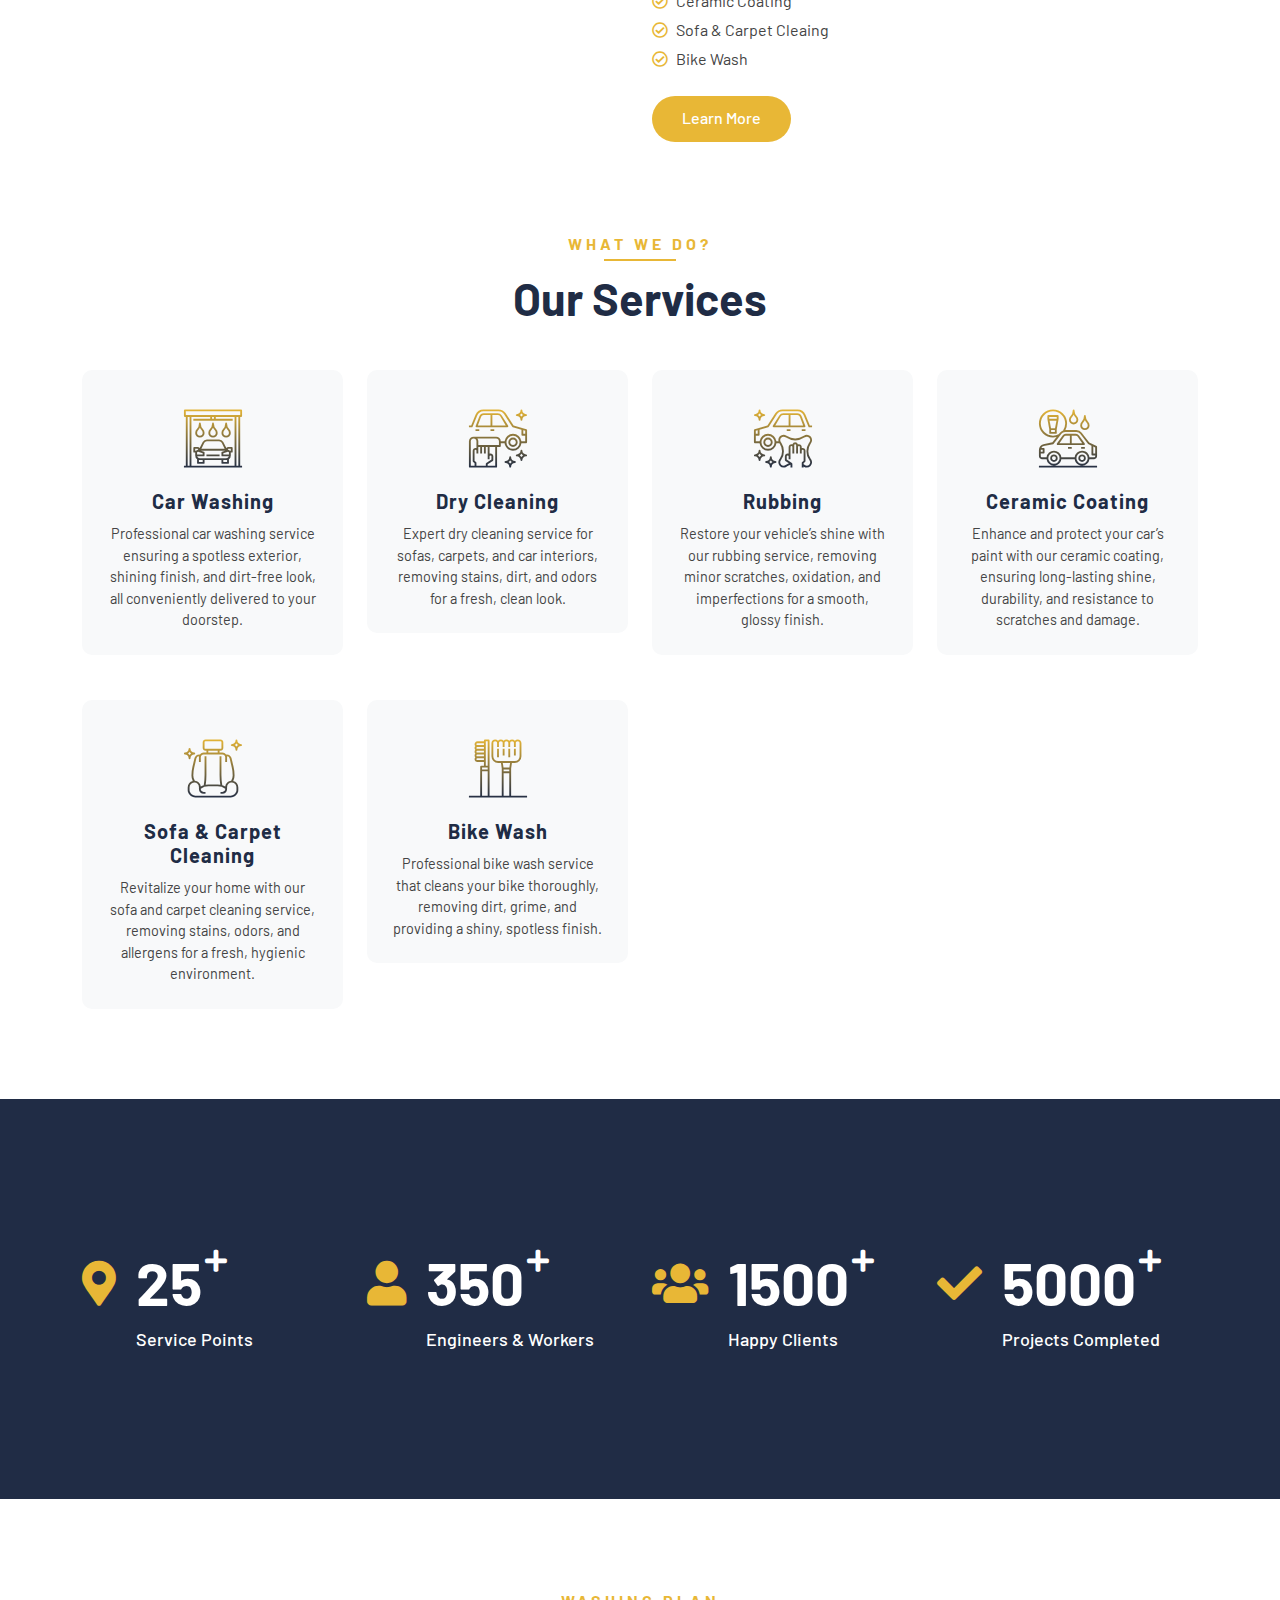
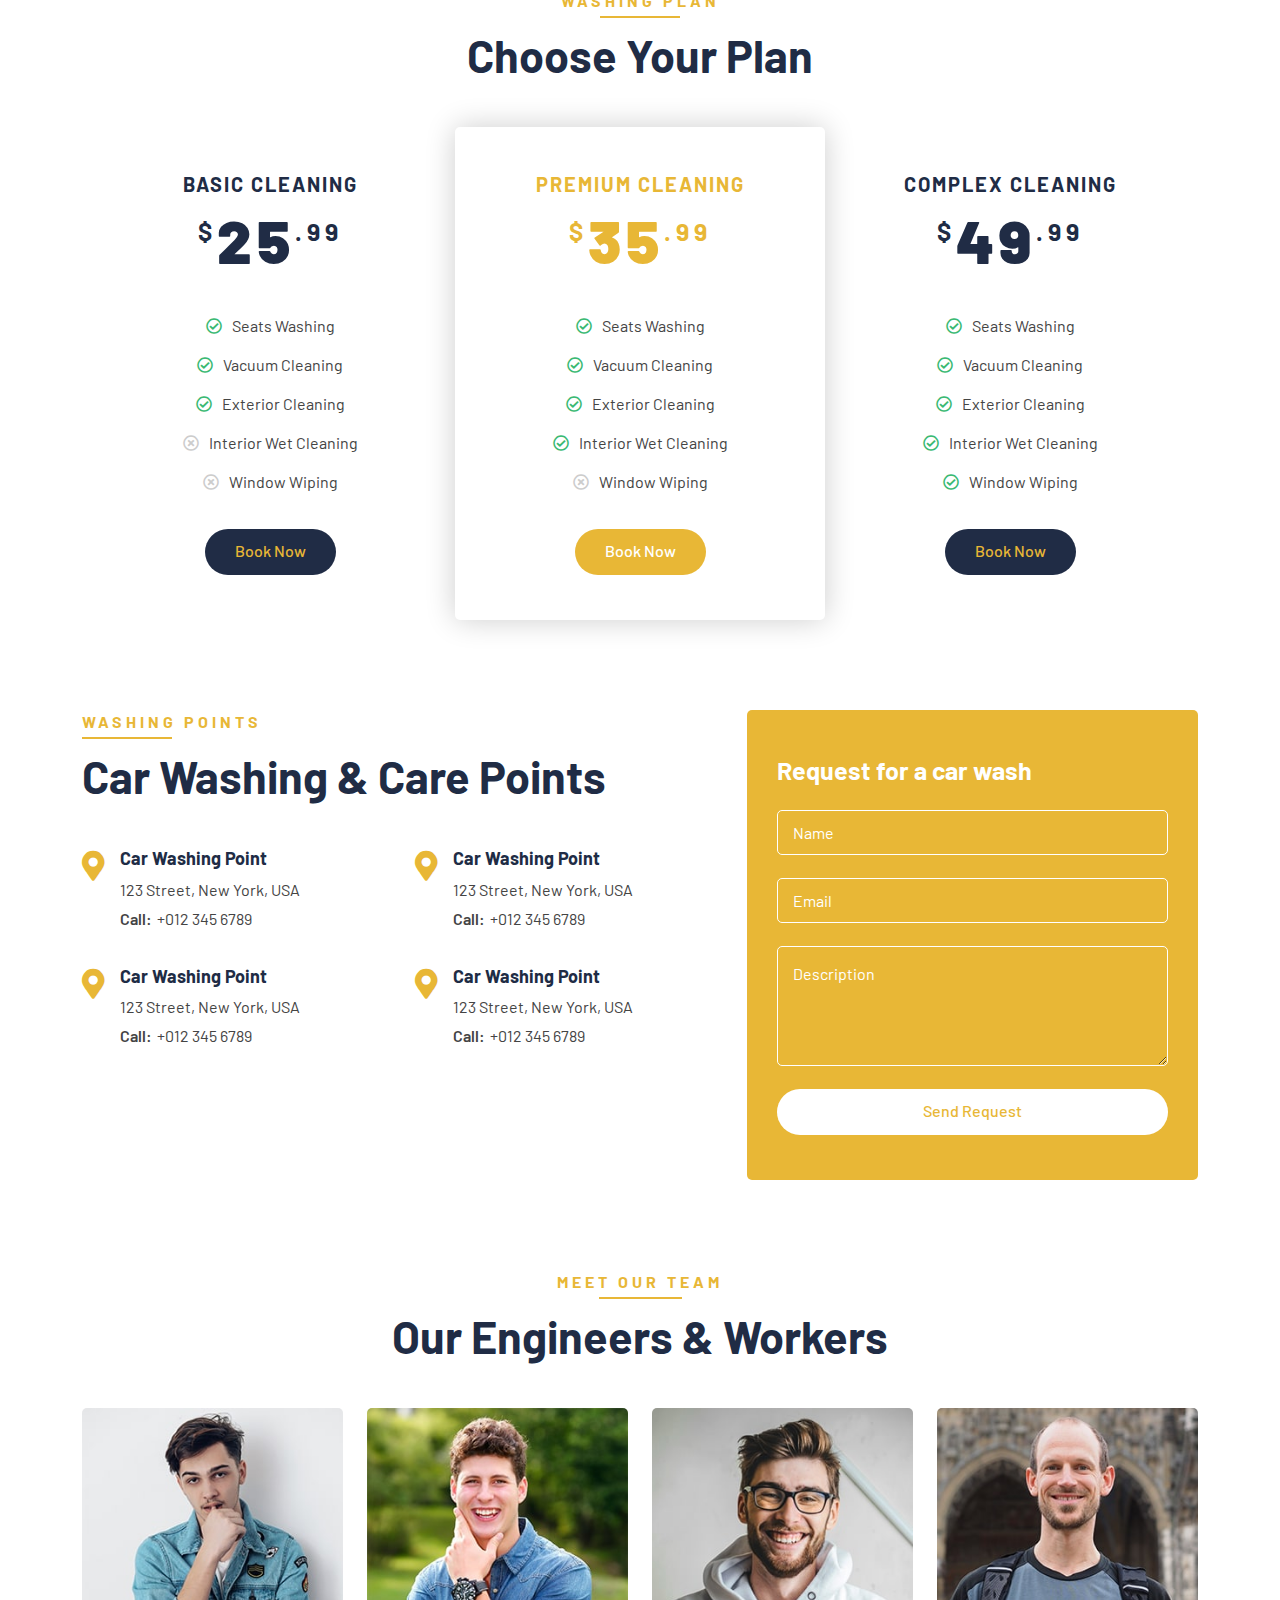
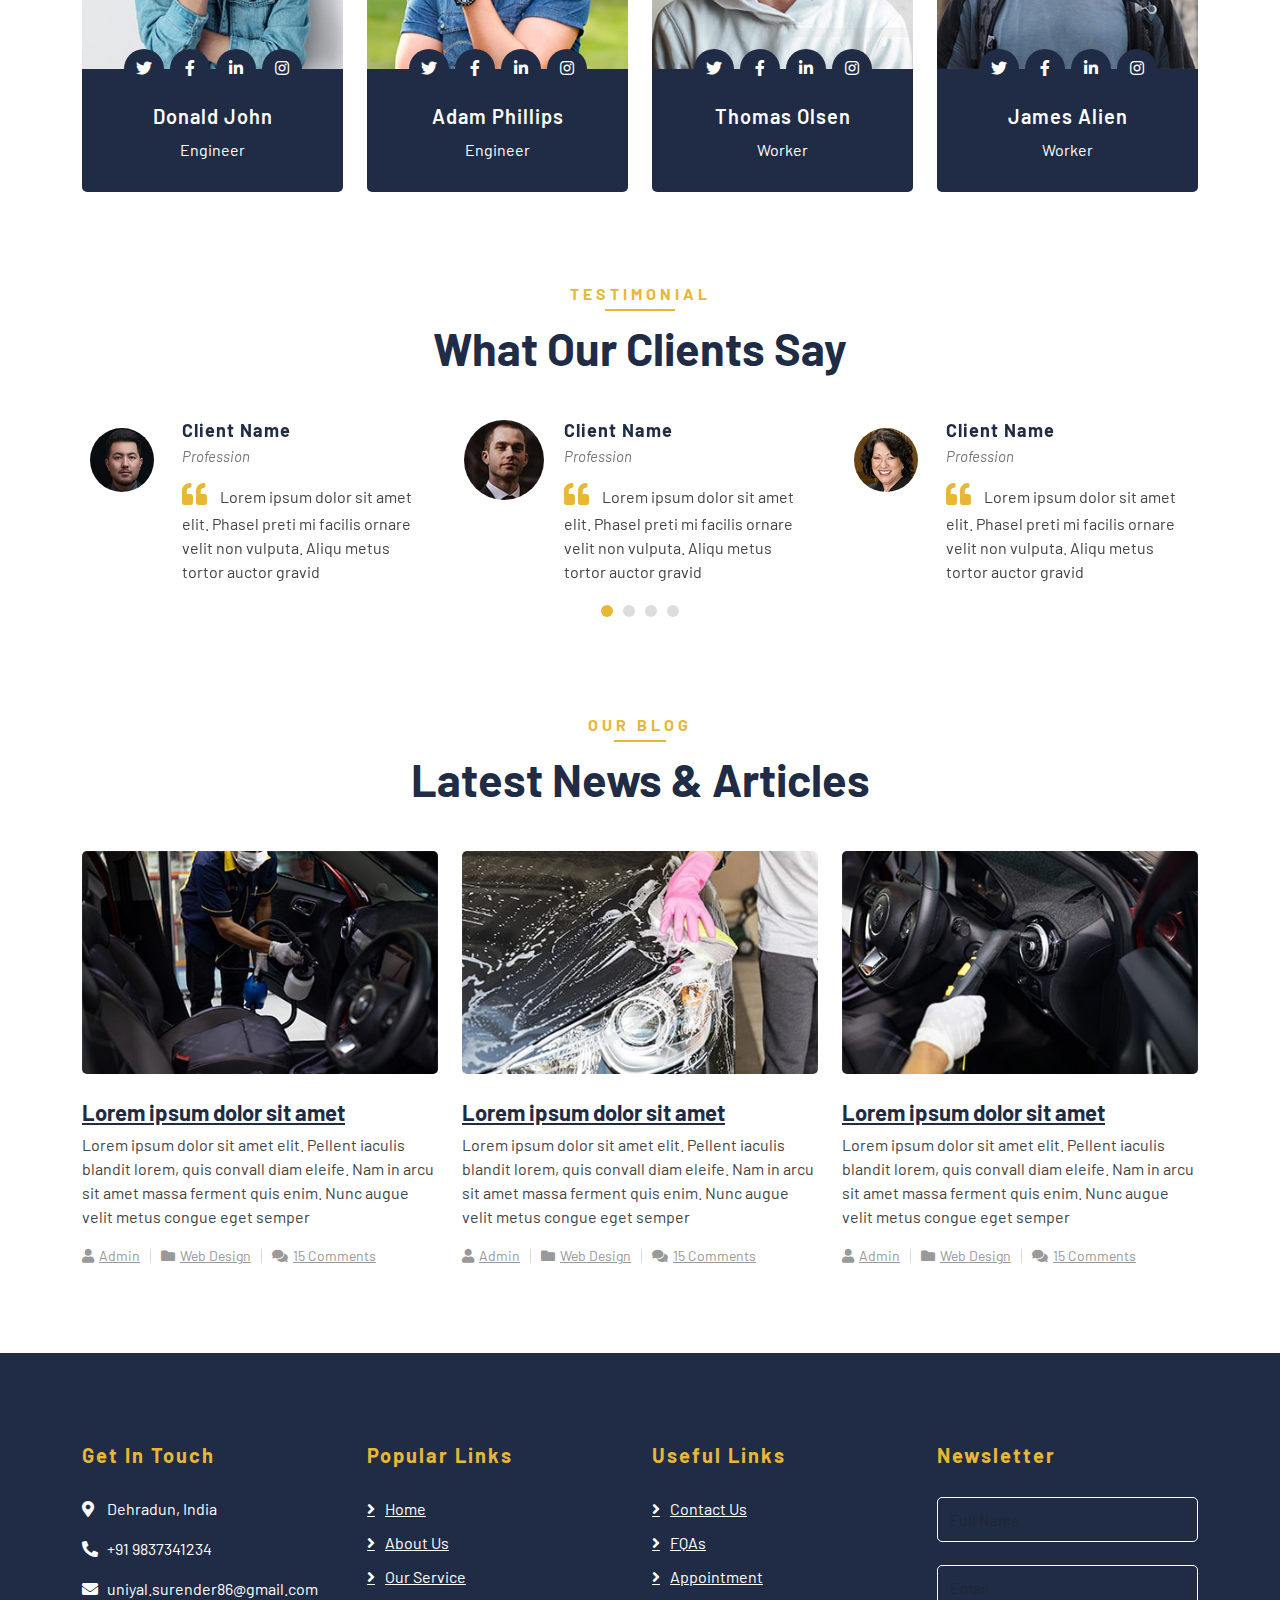
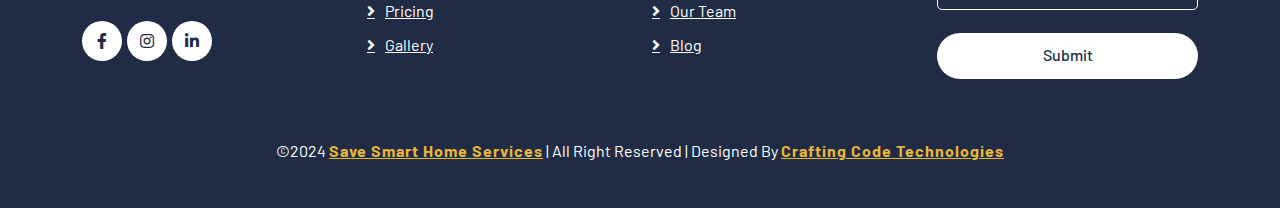
==== commit 8cb30dcb: "home page" ====
--- a/index.html
+++ b/index.html
@@ -121,7 +121,7 @@
             class="collapse navbar-collapse justify-content-between"
             id="navbarCollapse"
           >
-            <div class="navbar-nav mr-auto">
+            <div class="navbar-nav mr-auto text-uppercase">
               <a href="index.html" class="nav-item nav-link active">Home</a>
               <a href="service.html" class="nav-item nav-link">Our Services</a>
               <a href="price.html" class="nav-item nav-link">Pricing</a>
@@ -142,7 +142,7 @@
               <a href="contact.html" class="nav-item nav-link">Contact</a>
             </div>
             <div class="ml-auto">
-              <a class="btn btn-custom" href="booking.html">Get Appointment</a>
+              <a class="btn btn-custom text-uppercase" href="booking.html">Get Appointment</a>
             </div>
           </div>
         </nav>
@@ -164,7 +164,7 @@
 
           </div>
         
-          
+
           <div class="services-grid">
             <div class="service-item">
               <img src="https://img.icons8.com/?size=100&id=25107&format=png&color=000000" alt="Sofa">
@@ -275,30 +275,28 @@
         <div class="row align-items-center">
           <div class="col-lg-6">
             <div class="about-img">
-              <img src="img/about.jpg" alt="Image" />
+              <img src="img/newbanner.jpg" alt="Image" />
             </div>
           </div>
           <div class="col-lg-6">
             <div class="section-header text-left">
               <p>About Us</p>
-              <h2>car washing and detailing</h2>
+              <h2>Premium Home Cleaning and Car Care Services at Your Doorstep</h2>
             </div>
             <div class="about-content">
               <p>
-                Lorem ipsum dolor sit amet elit. In vitae turpis. Donec in
-                hendre dui, vel blandit massa. Ut vestibu suscipi cursus. Cras
-                quis porta nulla, ut placerat risus. Aliquam nec magna eget
-                velit luctus dictum
+               SaveSmart offers premium home cleaning services, bringing convenience and quality to your doorstep. We specialize in car care with expert services like car washing, interior dry cleaning, rubbing to restore shine, and ceramic coating for lasting paint protection. Beyond car detailing, we also provide professional sofa and carpet dry cleaning to rejuvenate your furniture and interiors, removing stains, odors, and allergens effectively. With trained professionals, eco-friendly products, and affordable pricing, SaveSmart ensures your car and home look spotless and fresh. Experience hassle-free cleaning solutions without leaving your home—SaveSmart is here to make your life cleaner, easier, and more comfortable.
               </p>
               <ul>
-                <li><i class="far fa-check-circle"></i>Seats washing</li>
-                <li><i class="far fa-check-circle"></i>Vacuum cleaning</li>
+                <li><i class="far fa-check-circle"></i>Car washing</li>
+                <li><i class="far fa-check-circle"></i>Dry cleaning</li>
                 <li>
-                  <i class="far fa-check-circle"></i>Interior wet cleaning
-                </li>
-                <li><i class="far fa-check-circle"></i>Window wiping</li>
+                  <i class="far fa-check-circle"></i>Rubbing</li>
+                <li><i class="far fa-check-circle"></i>Ceramic Coating</li>
+                <li><i class="far fa-check-circle"></i>Sofa & Carpet Cleaing</li>
+                <li><i class="far fa-check-circle"></i>Bike Wash</li>
               </ul>
-              <a class="btn btn-custom" href="">Learn More</a>
+              <a class="btn btn-custom" href="service.html">Learn More</a>
             </div>
           </div>
         </div>
@@ -311,86 +309,60 @@
       <div class="container">
         <div class="section-header text-center">
           <p>What We Do?</p>
-          <h2>Premium Washing Services</h2>
+          <h2>Our Services</h2>
         </div>
         <div class="row">
           <div class="col-lg-3 col-md-6">
             <div class="service-item">
               <i class="flaticon-car-wash-1"></i>
-              <h3>Exterior Washing</h3>
-              <p>
-                Lorem ipsum dolor sit amet elit. Phase nec preti facils ornare
-                velit non metus tortor
+              <h3>Car Washing</h3>
+              <p>
+               Professional car washing service ensuring a spotless exterior, shining finish, and dirt-free look, all conveniently delivered to your doorstep.
+              </p>
+            </div>
+          </div>
+          <div class="col-lg-3 col-md-6">
+            <div class="service-item">
+              <i class="flaticon-car-service-2"></i>
+              <h3>Dry Cleaning</h3>
+              <p>
+              Expert dry cleaning service for sofas, carpets, and car interiors, removing stains, dirt, and odors for a fresh, clean look.
+              </p>
+            </div>
+          </div>
+          <div class="col-lg-3 col-md-6">
+            <div class="service-item">
+              <i class="flaticon-car-service"></i>
+              <h3>Rubbing</h3>
+              <p>
+                Restore your vehicle’s shine with our rubbing service, removing minor scratches, oxidation, and imperfections for a smooth, glossy finish.
               </p>
             </div>
           </div>
           <div class="col-lg-3 col-md-6">
             <div class="service-item">
               <i class="flaticon-car-wash"></i>
-              <h3>Interior Washing</h3>
-              <p>
-                Lorem ipsum dolor sit amet elit. Phase nec preti facils ornare
-                velit non metus tortor
-              </p>
-            </div>
-          </div>
-          <div class="col-lg-3 col-md-6">
-            <div class="service-item">
-              <i class="flaticon-vacuum-cleaner"></i>
-              <h3>Vacuum Cleaning</h3>
-              <p>
-                Lorem ipsum dolor sit amet elit. Phase nec preti facils ornare
-                velit non metus tortor
+              <h3>Ceramic Coating</h3>
+              <p>
+                Enhance and protect your car’s paint with our ceramic coating, ensuring long-lasting shine, durability, and resistance to scratches and damage.
               </p>
             </div>
           </div>
           <div class="col-lg-3 col-md-6">
             <div class="service-item">
               <i class="flaticon-seat"></i>
-              <h3>Seats Washing</h3>
-              <p>
-                Lorem ipsum dolor sit amet elit. Phase nec preti facils ornare
-                velit non metus tortor
-              </p>
-            </div>
-          </div>
-          <div class="col-lg-3 col-md-6">
-            <div class="service-item">
-              <i class="flaticon-car-service"></i>
-              <h3>Window Wiping</h3>
-              <p>
-                Lorem ipsum dolor sit amet elit. Phase nec preti facils ornare
-                velit non metus tortor
-              </p>
-            </div>
-          </div>
-          <div class="col-lg-3 col-md-6">
-            <div class="service-item">
-              <i class="flaticon-car-service-2"></i>
-              <h3>Wet Cleaning</h3>
-              <p>
-                Lorem ipsum dolor sit amet elit. Phase nec preti facils ornare
-                velit non metus tortor
-              </p>
-            </div>
-          </div>
-          <div class="col-lg-3 col-md-6">
-            <div class="service-item">
-              <i class="flaticon-car-wash"></i>
-              <h3>Oil Changing</h3>
-              <p>
-                Lorem ipsum dolor sit amet elit. Phase nec preti facils ornare
-                velit non metus tortor
-              </p>
-            </div>
-          </div>
-          <div class="col-lg-3 col-md-6">
-            <div class="service-item">
-              <i class="flaticon-brush-1"></i>
-              <h3>Brake Reparing</h3>
-              <p>
-                Lorem ipsum dolor sit amet elit. Phase nec preti facils ornare
-                velit non metus tortor
+              <h3>Sofa & Carpet Cleaning</h3>
+              <p>
+                Revitalize your home with our sofa and carpet cleaning service, removing stains, odors, and allergens for a fresh, hygienic environment.
+              </p>
+            </div>
+          </div>
+          <div class="col-lg-3 col-md-6">
+            <div class="service-item">
+              <i class="flaticon-brush"></i>
+              <h3>Bike Wash</h3>
+              <p>
+               Professional bike wash service that cleans your bike thoroughly, removing dirt, grime, and providing a shiny, spotless finish.
               </p>
             </div>
           </div>
--- a/css/banner.css
+++ b/css/banner.css
@@ -1,12 +1,13 @@
 .banner-container {
   display: flex;
+  height: 89vh;
   max-width: 100%;
   margin: 0 auto;
   padding: 2rem;
   gap: 2rem;
   background-image: url("/img/bannerbg.jpg"); /* Replace with your actual image URL */
   background-size: cover;
-  background-position: fixed;
+  background-position: absolute;
   background-repeat: no-repeat;
   color: #ffffff;
 }
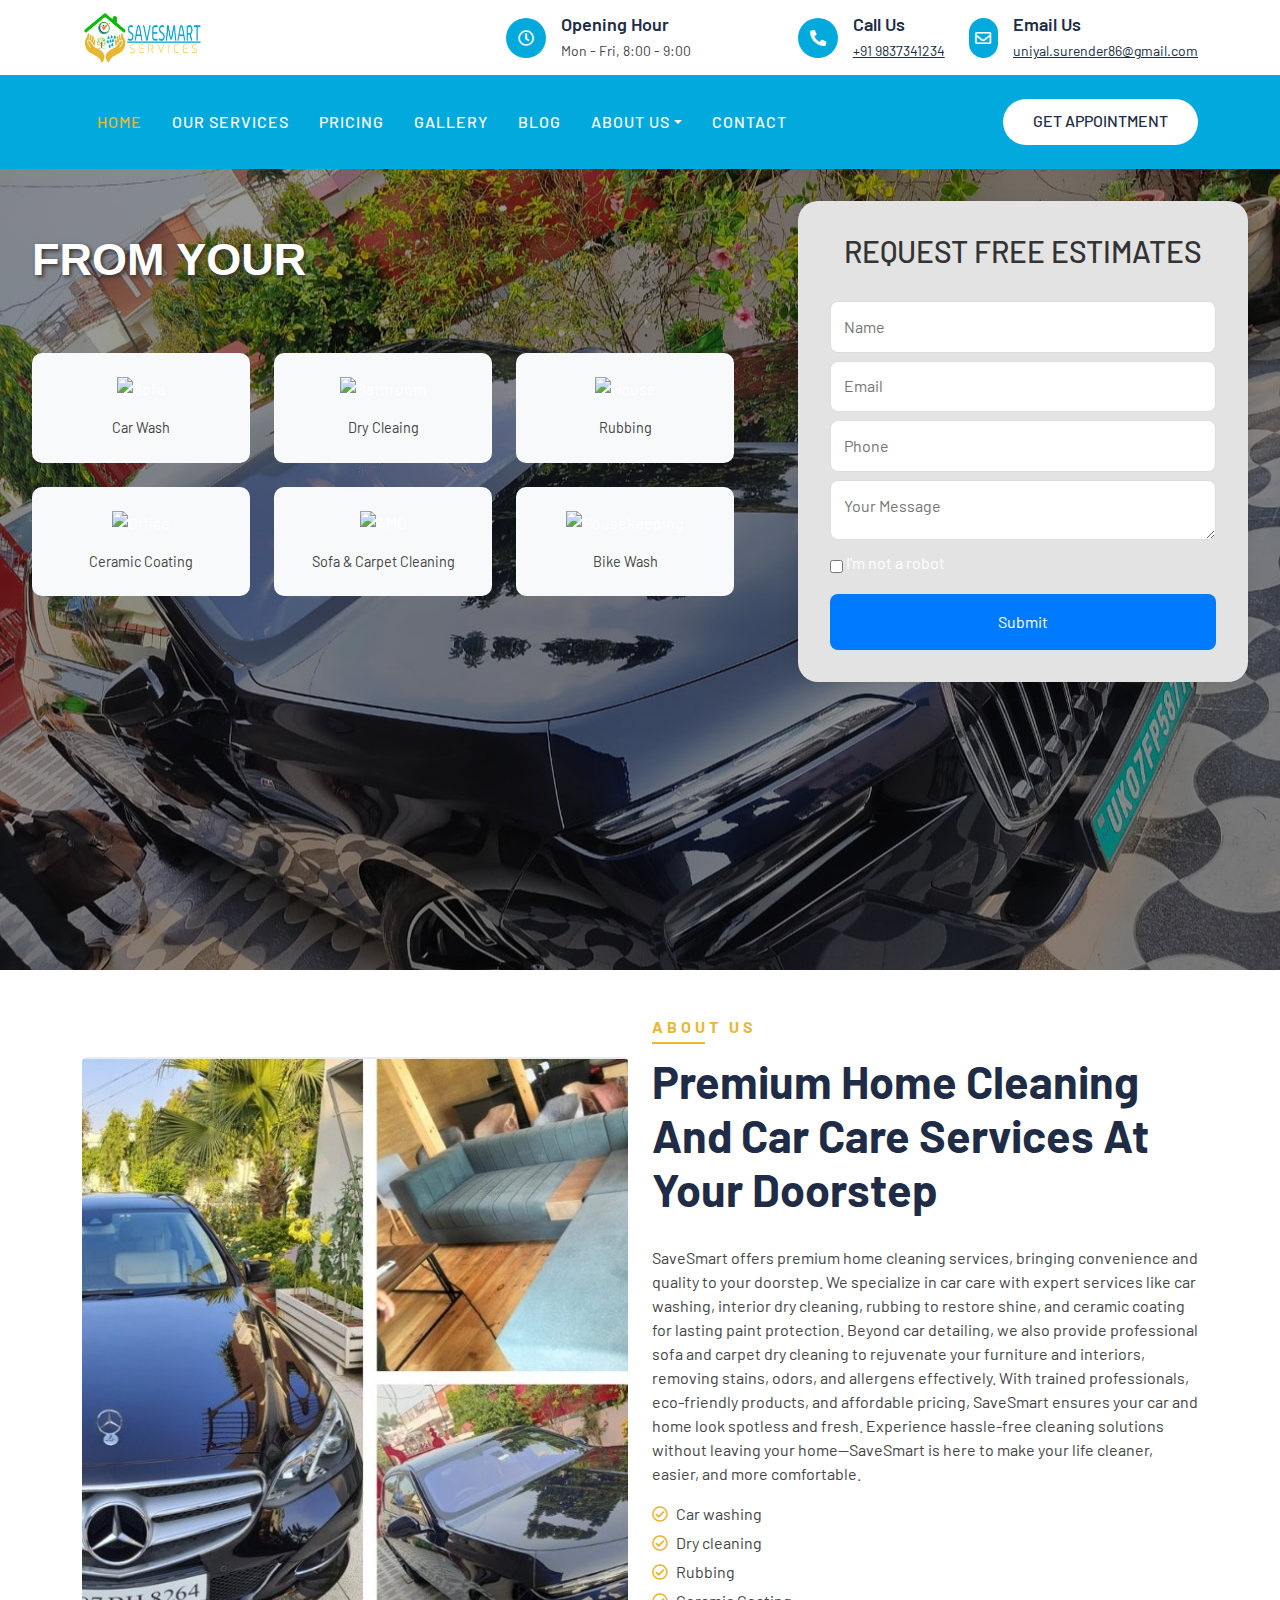
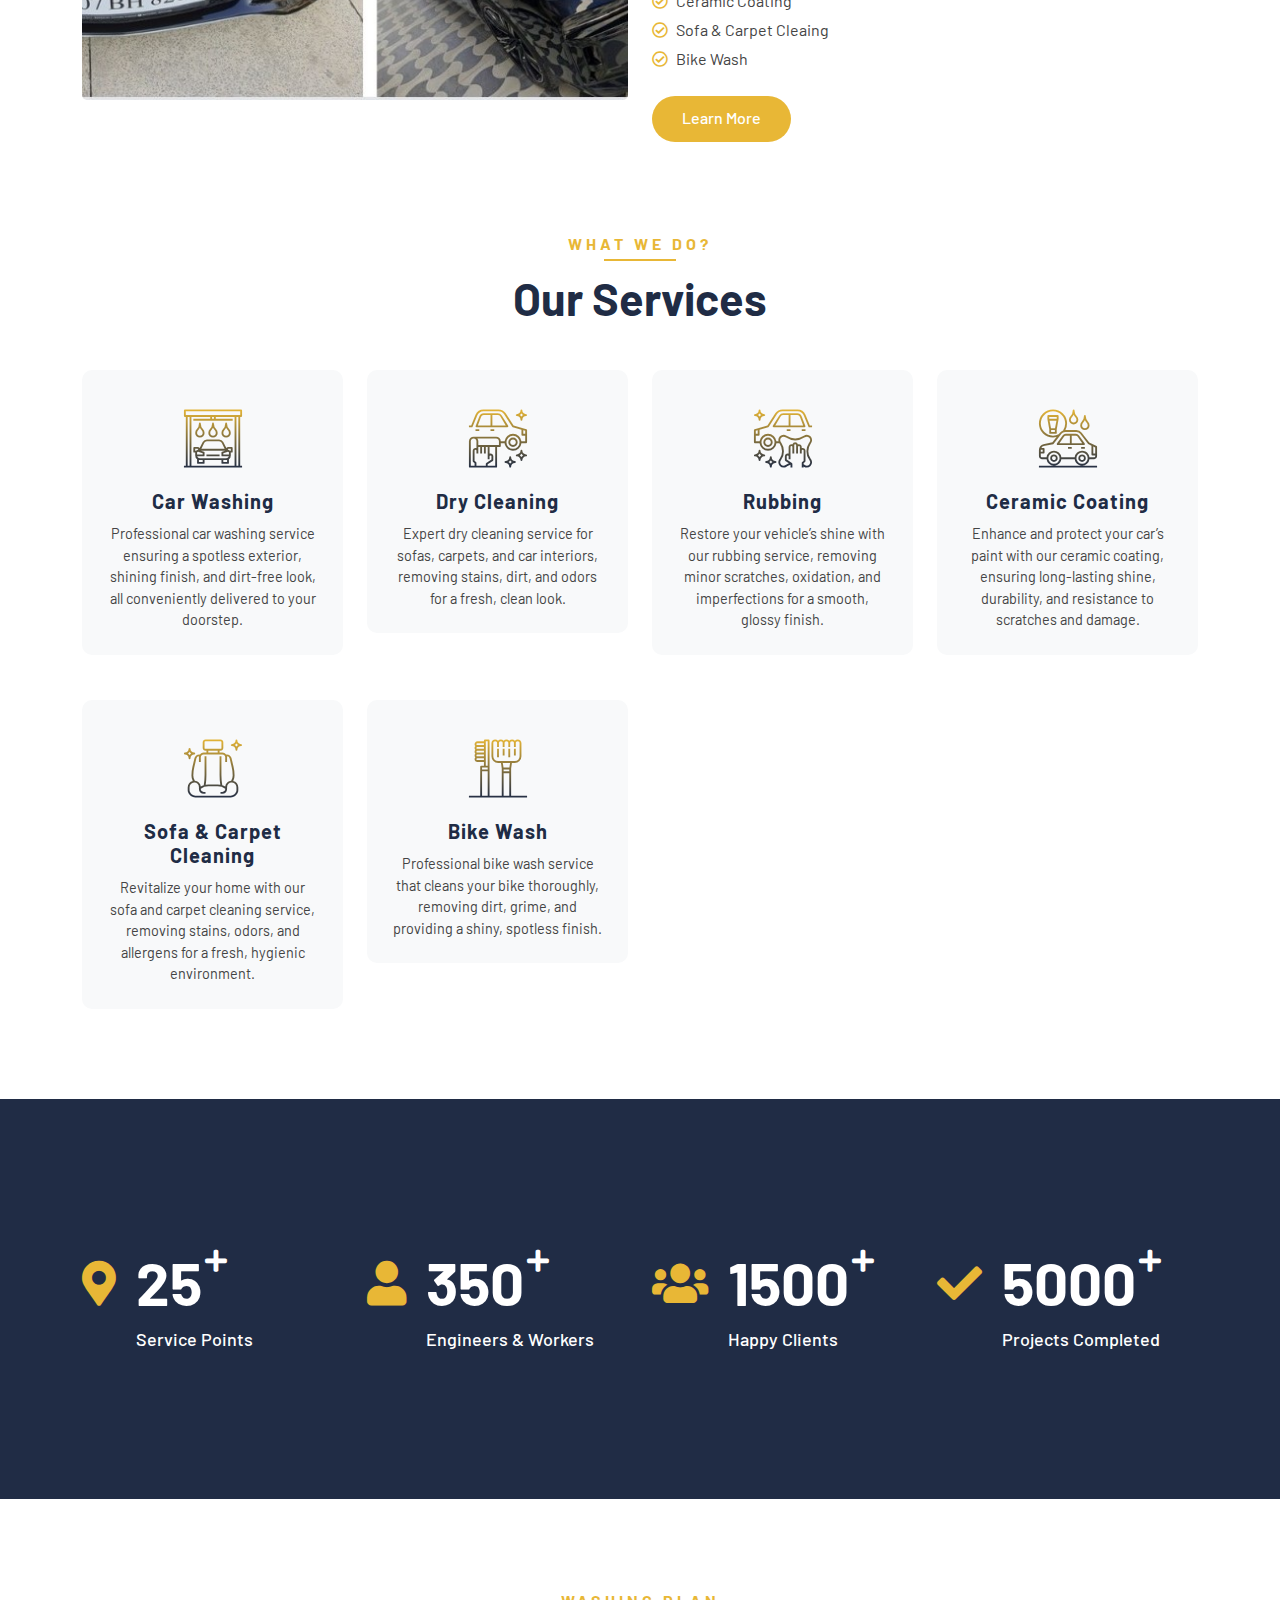
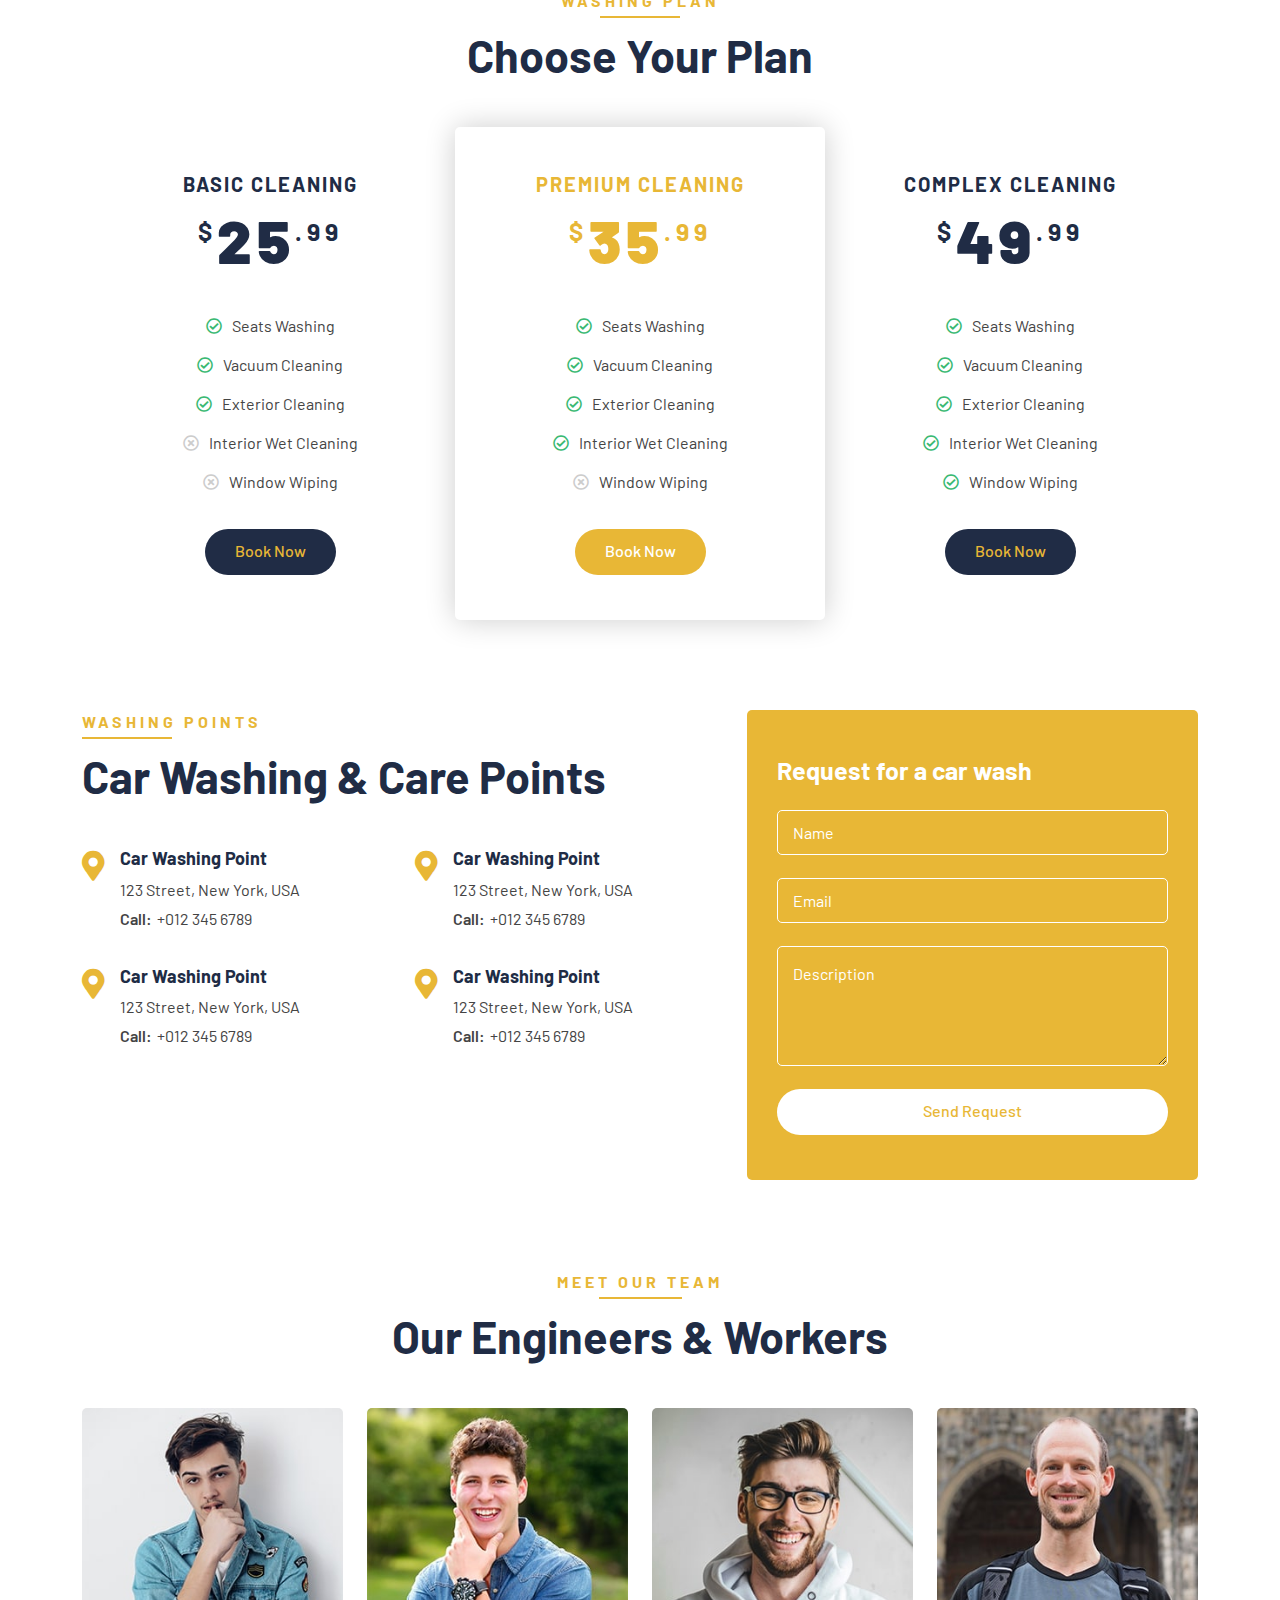
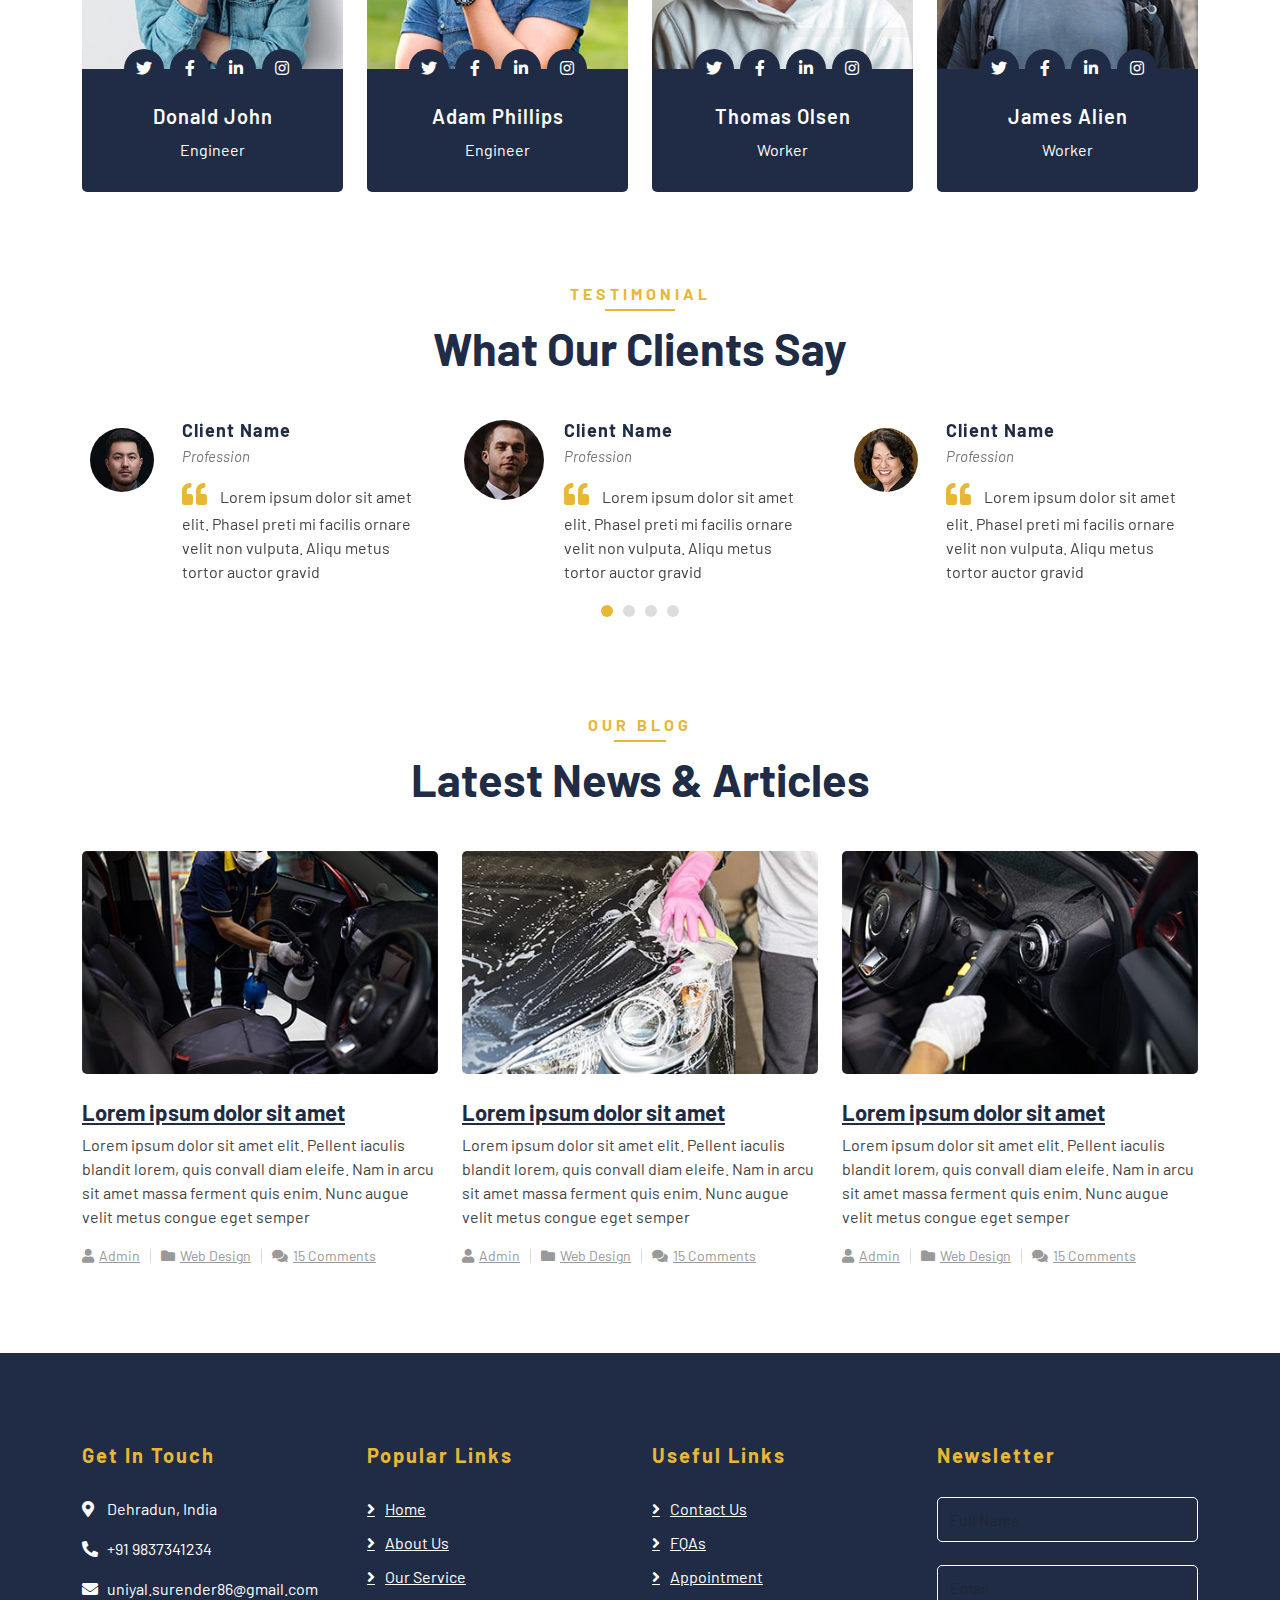
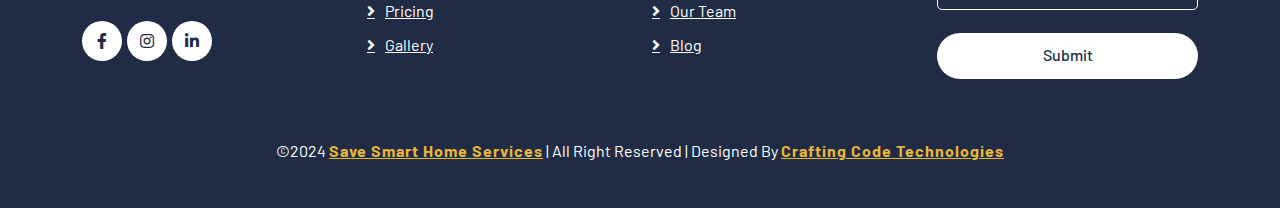
==== commit 5250581f: "home" ====
--- a/index.html
+++ b/index.html
@@ -366,6 +366,7 @@
               </p>
             </div>
           </div>
+
         </div>
       </div>
     </div>
--- a/css/banner.css
+++ b/css/banner.css
@@ -7,9 +7,10 @@
   gap: 2rem;
   background-image: url("/img/bannerbg.jpg"); /* Replace with your actual image URL */
   background-size: cover;
-  background-position: absolute;
+  background-position: center; /* Fix: Center the background */
   background-repeat: no-repeat;
   color: #ffffff;
+  position: relative; /* Fix: Ensure ::before overlays correctly */
 }
 
 .banner-container::before {
@@ -19,7 +20,7 @@
   left: 0;
   right: 0;
   bottom: 0;
-  background-color: rgba(0, 0, 0, 0.4); /* Black overlay with 50% opacity */
+  background-color: rgba(0, 0, 0, 0.4); /* Black overlay with 40% opacity */
   z-index: 0;
 }
 
@@ -32,14 +33,14 @@
 .services-section {
   flex: 1;
   padding-right: 2rem;
-  padding-top: 2rem ;
+  padding-top: 2rem;
 }
 
 .services-section h1 {
   font-size: 2.2em;
   margin-bottom: 0.5em;
   color: hsl(0, 0%, 100%);
-  text-shadow: #333;
+  text-shadow: 2px 2px 4px #333; /* Fix: Added offset and blur */
 }
 
 .services-section h2 {
@@ -59,12 +60,13 @@
   border-radius: 10px;
   padding: 1.5rem;
   text-align: center;
-  transition: transform 0.3s ease;
+  transition: transform 0.3s ease, box-shadow 0.3s ease;
   cursor: pointer;
 }
 
 .service-item:hover {
   transform: translateY(-5px);
+  box-shadow: 0 5px 15px rgba(0, 0, 0, 0.2); /* Fix: Add shadow for hover */
 }
 
 .service-item img {
--- a/css/style.css
+++ b/css/style.css
@@ -712,6 +712,12 @@
     position: relative;
     width: 100%;
     padding: 45px 0 0 0;
+}
+
+.service .service-items-container {
+    display: grid;
+    grid-template-columns: repeat(3, 1fr); /* 3 items per row */
+    gap: 30px; /* Adjust the gap between items */
 }
 
 .service .service-item {
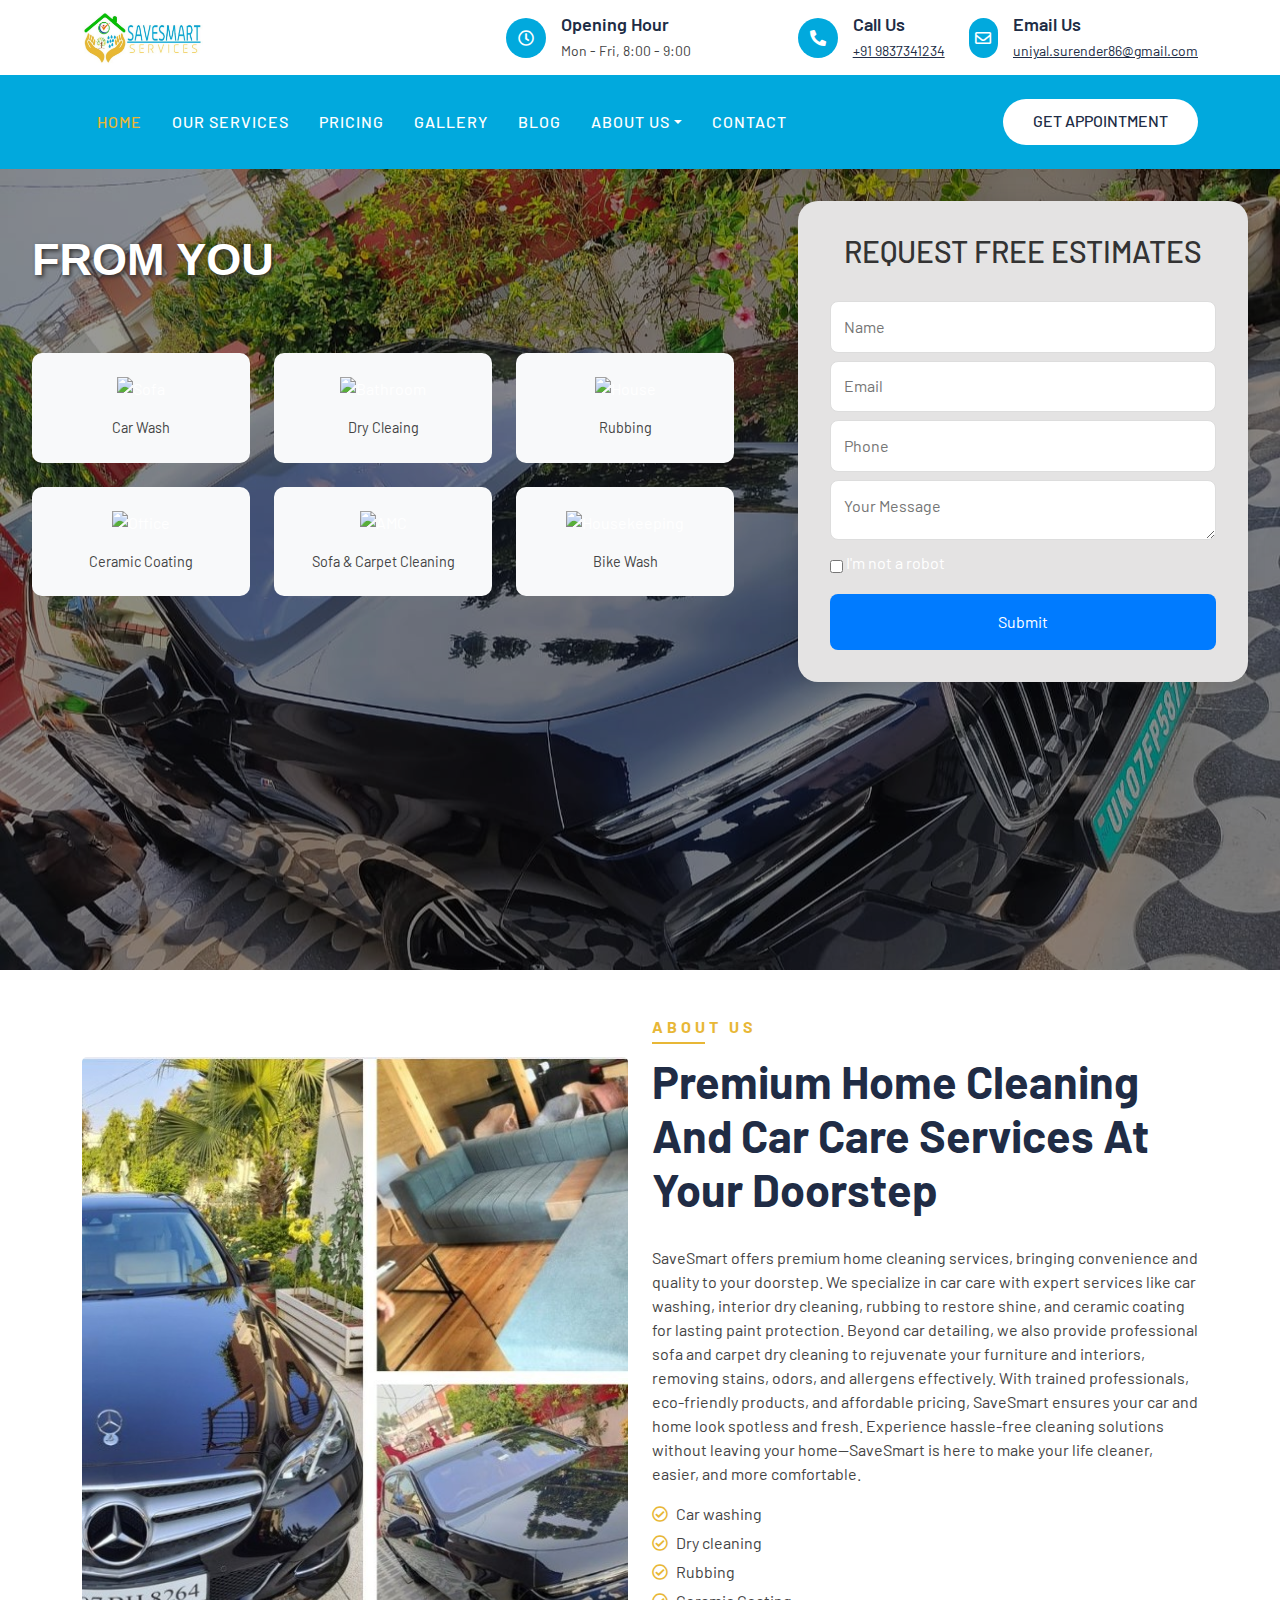
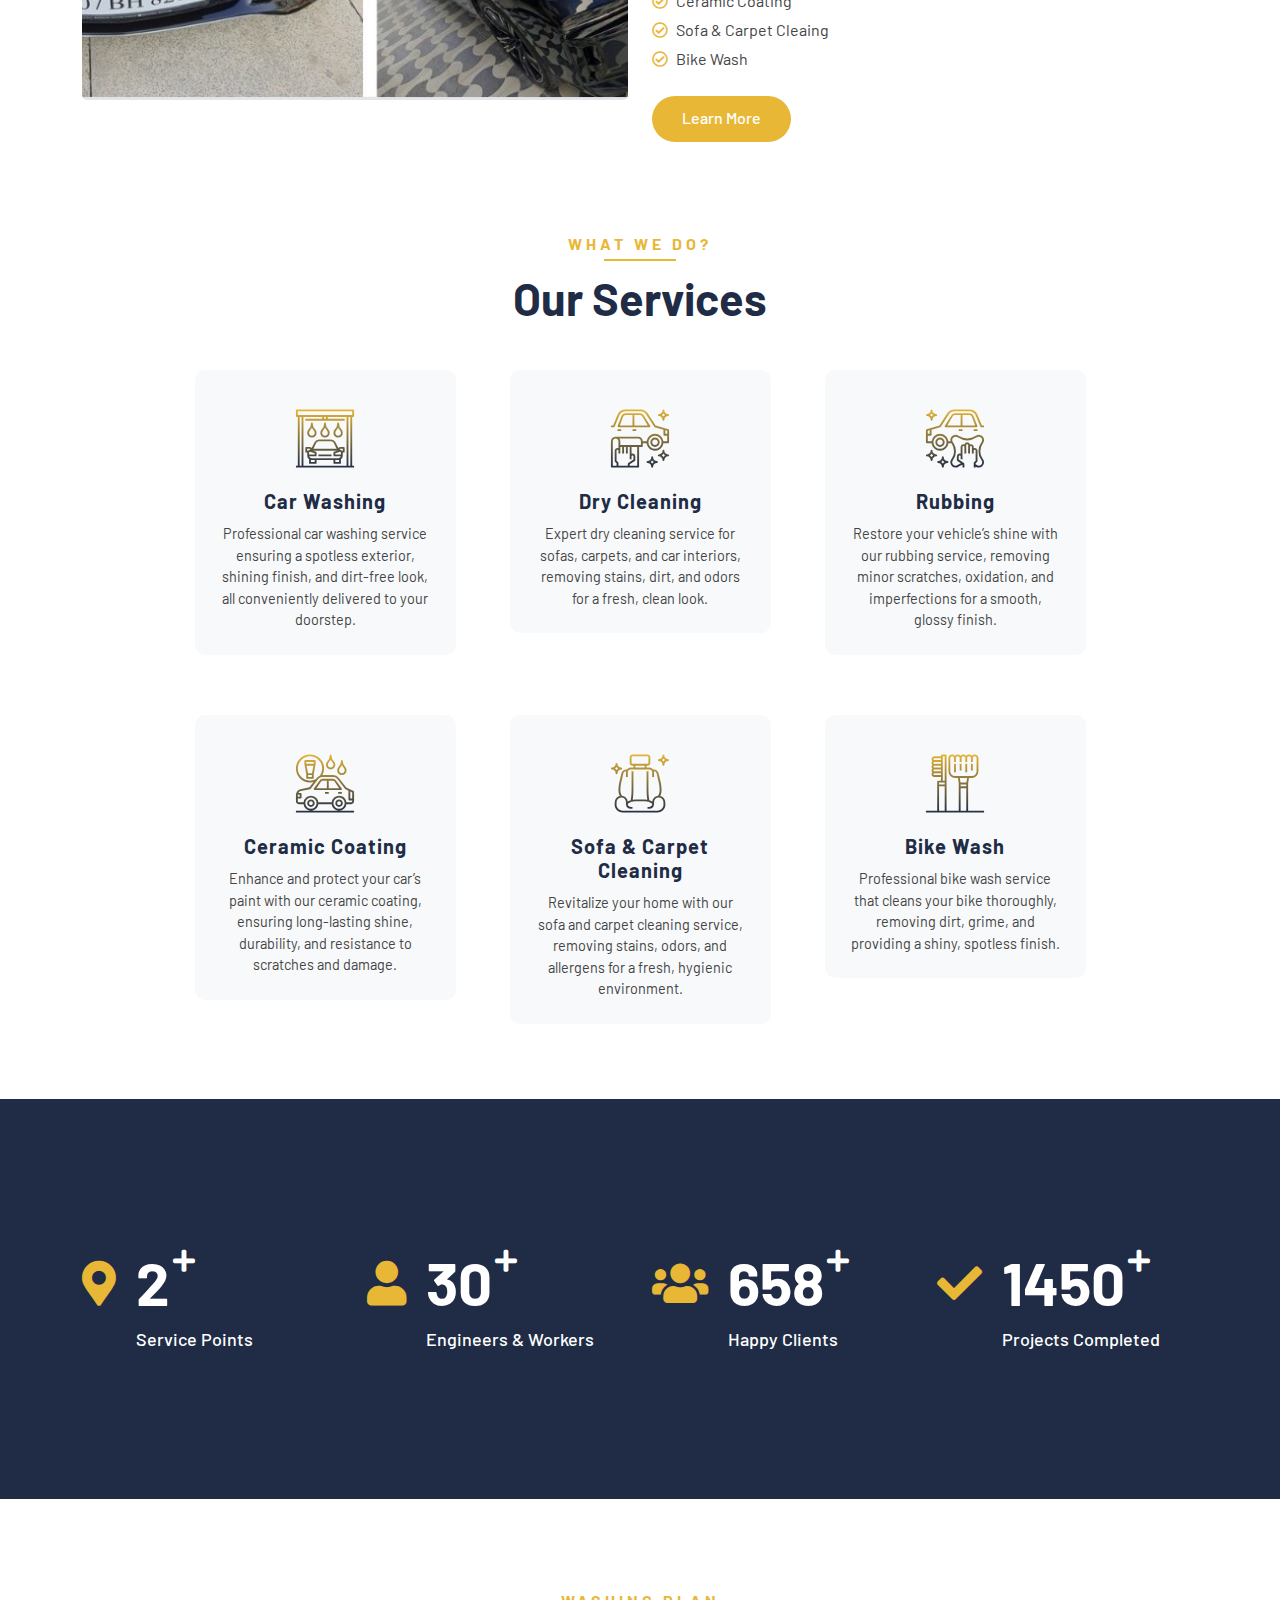
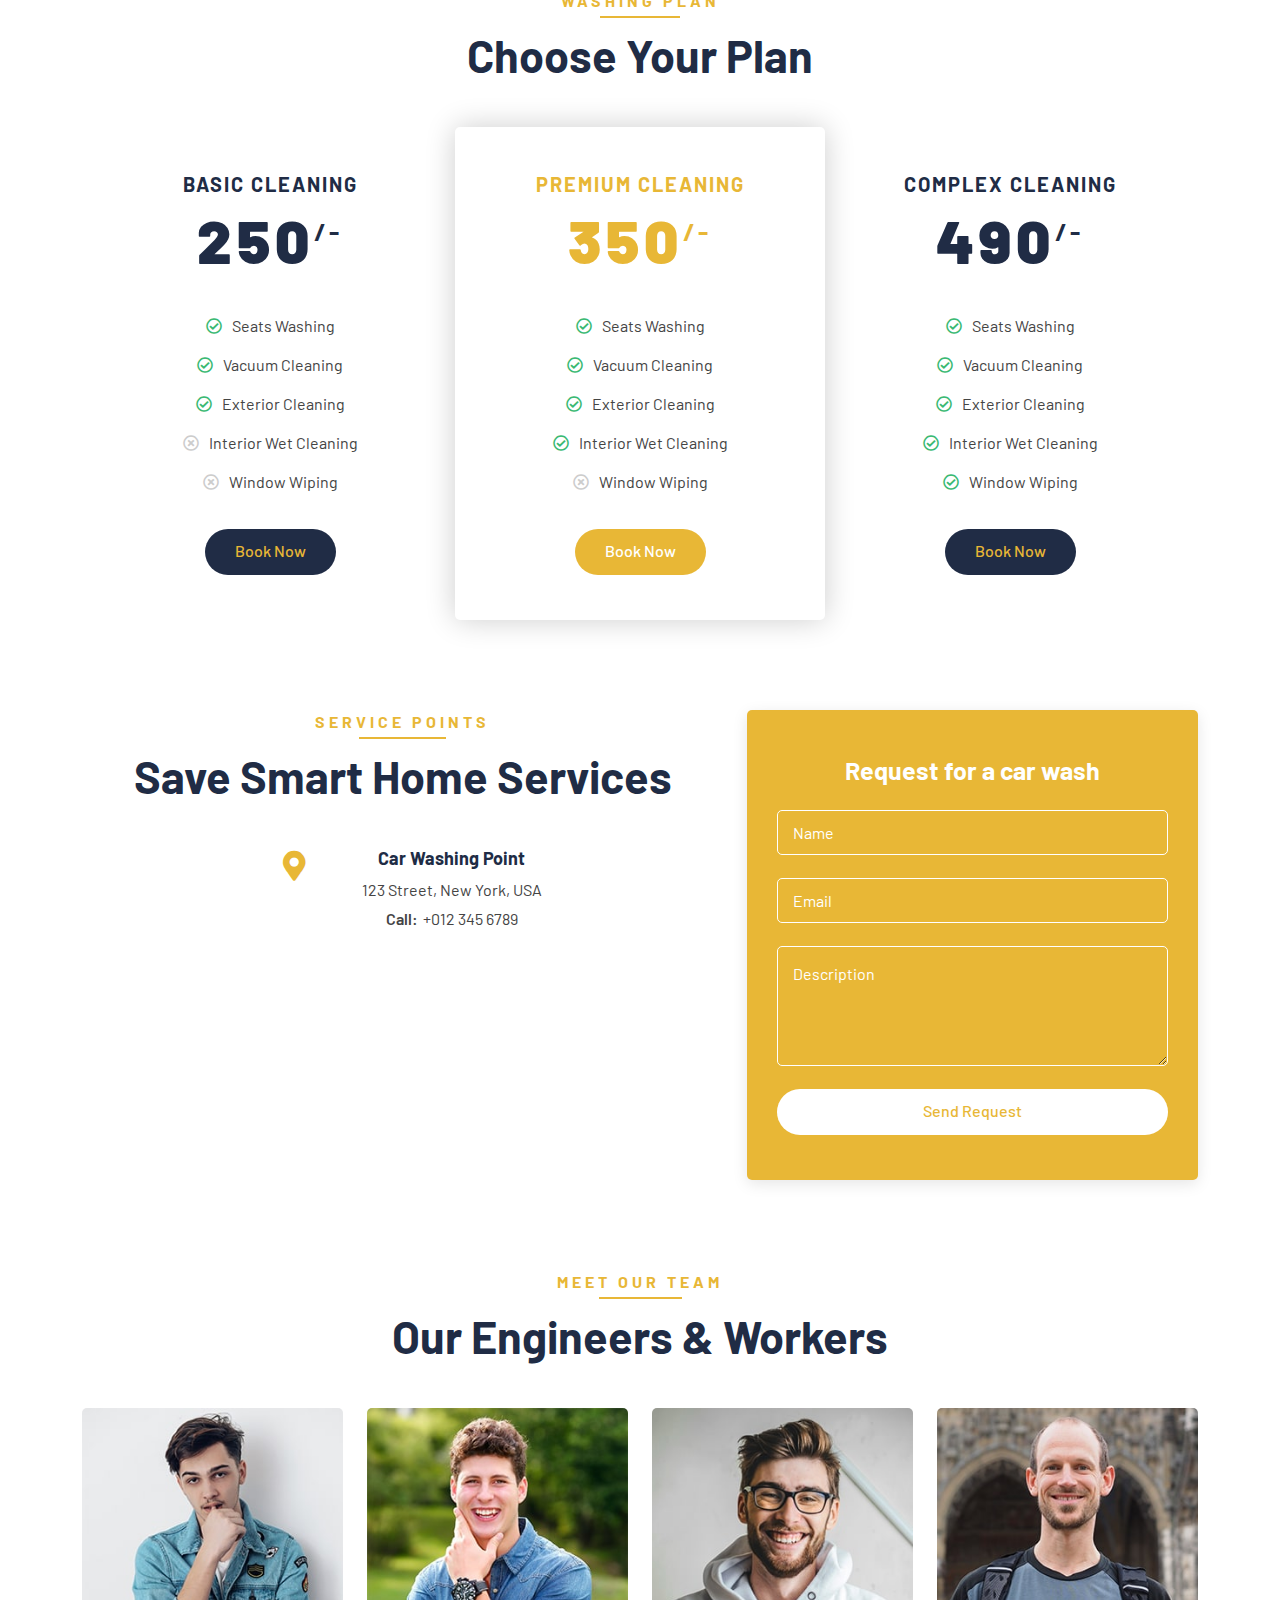
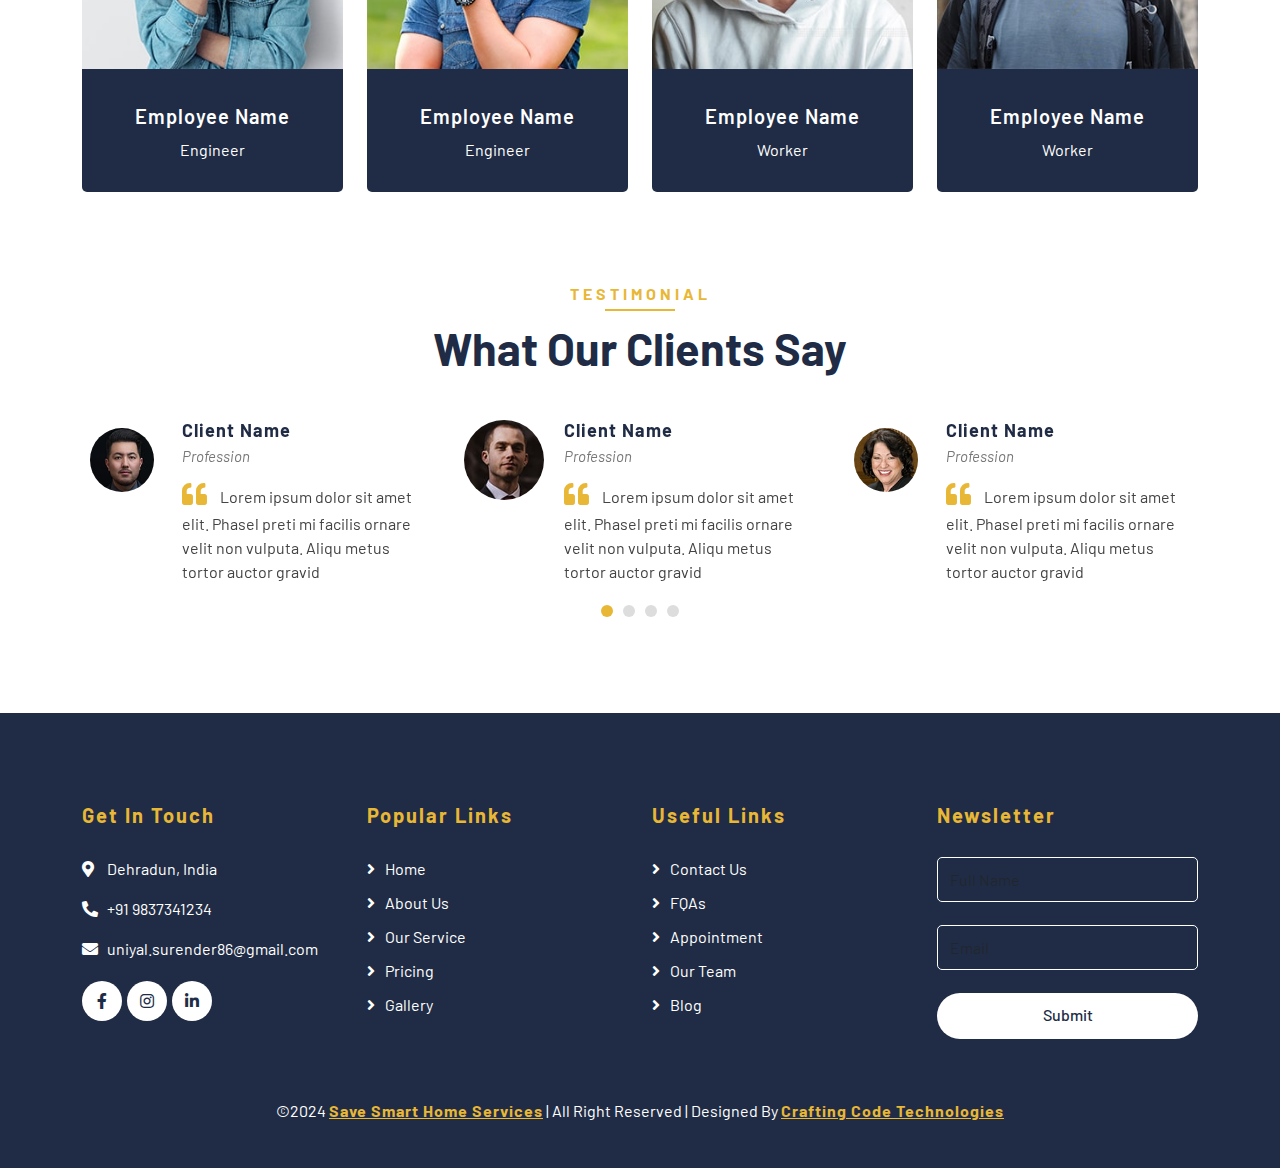
==== commit c15637d3: "footer" ====
--- a/index.html
+++ b/index.html
@@ -380,7 +380,7 @@
             <div class="facts-item">
               <i class="fa fa-map-marker-alt"></i>
               <div class="facts-text">
-                <h3 data-toggle="counter-up">25</h3>
+                <h3 data-toggle="counter-up">2</h3>
                 <p>Service Points</p>
               </div>
             </div>
@@ -389,7 +389,7 @@
             <div class="facts-item">
               <i class="fa fa-user"></i>
               <div class="facts-text">
-                <h3 data-toggle="counter-up">350</h3>
+                <h3 data-toggle="counter-up">30</h3>
                 <p>Engineers & Workers</p>
               </div>
             </div>
@@ -398,7 +398,7 @@
             <div class="facts-item">
               <i class="fa fa-users"></i>
               <div class="facts-text">
-                <h3 data-toggle="counter-up">1500</h3>
+                <h3 data-toggle="counter-up">658</h3>
                 <p>Happy Clients</p>
               </div>
             </div>
@@ -407,7 +407,7 @@
             <div class="facts-item">
               <i class="fa fa-check"></i>
               <div class="facts-text">
-                <h3 data-toggle="counter-up">5000</h3>
+                <h3 data-toggle="counter-up">1450</h3>
                 <p>Projects Completed</p>
               </div>
             </div>
@@ -429,7 +429,7 @@
             <div class="price-item">
               <div class="price-header">
                 <h3>Basic Cleaning</h3>
-                <h2><span>$</span><strong>25</strong><span>.99</span></h2>
+                <h2><span></span><strong>250</strong><span>/-</span></h2>
               </div>
               <div class="price-body">
                 <ul>
@@ -451,7 +451,7 @@
             <div class="price-item featured-item">
               <div class="price-header">
                 <h3>Premium Cleaning</h3>
-                <h2><span>$</span><strong>35</strong><span>.99</span></h2>
+                <h2><span></span><strong>350</strong><span>/-</span></h2>
               </div>
               <div class="price-body">
                 <ul>
@@ -473,7 +473,7 @@
             <div class="price-item">
               <div class="price-header">
                 <h3>Complex Cleaning</h3>
-                <h2><span>$</span><strong>49</strong><span>.99</span></h2>
+                <h2><span></span><strong>490</strong><span>/-</span></h2>
               </div>
               <div class="price-body">
                 <ul>
@@ -498,94 +498,64 @@
 
     <!-- Location Start -->
     <div class="location">
-      <div class="container">
+  <div class="container">
+    <div class="row justify-content-center"> <!-- Centering the row -->
+      <div class="col-lg-7">
+        <div class="section-header text-center"> <!-- Centering the header -->
+          <p>Service Points</p>
+          <h2>Save Smart Home Services</h2>
+        </div>
         <div class="row">
-          <div class="col-lg-7">
-            <div class="section-header text-left">
-              <p>Washing Points</p>
-              <h2>Car Washing & Care Points</h2>
-            </div>
-            <div class="row">
-              <div class="col-md-6">
-                <div class="location-item">
-                  <i class="fa fa-map-marker-alt"></i>
-                  <div class="location-text">
-                    <h3>Car Washing Point</h3>
-                    <p>123 Street, New York, USA</p>
-                    <p><strong>Call:</strong>+012 345 6789</p>
-                  </div>
-                </div>
-              </div>
-              <div class="col-md-6">
-                <div class="location-item">
-                  <i class="fa fa-map-marker-alt"></i>
-                  <div class="location-text">
-                    <h3>Car Washing Point</h3>
-                    <p>123 Street, New York, USA</p>
-                    <p><strong>Call:</strong>+012 345 6789</p>
-                  </div>
-                </div>
-              </div>
-              <div class="col-md-6">
-                <div class="location-item">
-                  <i class="fa fa-map-marker-alt"></i>
-                  <div class="location-text">
-                    <h3>Car Washing Point</h3>
-                    <p>123 Street, New York, USA</p>
-                    <p><strong>Call:</strong>+012 345 6789</p>
-                  </div>
-                </div>
-              </div>
-              <div class="col-md-6">
-                <div class="location-item">
-                  <i class="fa fa-map-marker-alt"></i>
-                  <div class="location-text">
-                    <h3>Car Washing Point</h3>
-                    <p>123 Street, New York, USA</p>
-                    <p><strong>Call:</strong>+012 345 6789</p>
-                  </div>
-                </div>
-              </div>
-            </div>
-          </div>
-          <div class="col-lg-5">
-            <div class="location-form">
-              <h3>Request for a car wash</h3>
-              <form>
-                <div class="control-group">
-                  <input
-                    type="text"
-                    class="form-control"
-                    placeholder="Name"
-                    required="required"
-                  />
-                </div>
-                <div class="control-group">
-                  <input
-                    type="email"
-                    class="form-control"
-                    placeholder="Email"
-                    required="required"
-                  />
-                </div>
-                <div class="control-group">
-                  <textarea
-                    class="form-control"
-                    placeholder="Description"
-                    required="required"
-                  ></textarea>
-                </div>
-                <div>
-                  <button class="btn btn-custom" type="submit">
-                    Send Request
-                  </button>
-                </div>
-              </form>
-            </div>
-          </div>
-        </div>
-      </div>
-    </div>
+          <div class="col-md-6">
+            <div class="location-item">
+              <i class="fa fa-map-marker-alt"></i>
+              <div class="location-text">
+                <h3>Car Washing Point</h3>
+                <p>123 Street, New York, USA</p>
+                <p><strong>Call:</strong>+012 345 6789</p>
+              </div>
+            </div>
+          </div>          
+        </div>
+      </div>
+      <div class="col-lg-5">
+        <div class="location-form">
+          <h3>Request for a car wash</h3>
+          <form>
+            <div class="control-group">
+              <input
+                type="text"
+                class="form-control"
+                placeholder="Name"
+                required="required"
+              />
+            </div>
+            <div class="control-group">
+              <input
+                type="email"
+                class="form-control"
+                placeholder="Email"
+                required="required"
+              />
+            </div>
+            <div class="control-group">
+              <textarea
+                class="form-control"
+                placeholder="Description"
+                required="required"
+              ></textarea>
+            </div>
+            <div>
+              <button class="btn btn-custom" type="submit">
+                Send Request
+              </button>
+            </div>
+          </form>
+        </div>
+      </div>
+    </div>
+  </div>
+</div>
     <!-- Location End -->
 
     <!-- Team Start -->
@@ -602,13 +572,10 @@
                 <img src="img/team-1.jpg" alt="Team Image" />
               </div>
               <div class="team-text">
-                <h2>Donald John</h2>
+                <h2>Employee Name</h2>
                 <p>Engineer</p>
                 <div class="team-social">
-                  <a href=""><i class="fab fa-twitter"></i></a>
-                  <a href=""><i class="fab fa-facebook-f"></i></a>
-                  <a href=""><i class="fab fa-linkedin-in"></i></a>
-                  <a href=""><i class="fab fa-instagram"></i></a>
+               
                 </div>
               </div>
             </div>
@@ -619,13 +586,10 @@
                 <img src="img/team-2.jpg" alt="Team Image" />
               </div>
               <div class="team-text">
-                <h2>Adam Phillips</h2>
+                <h2>Employee Name</h2>
                 <p>Engineer</p>
                 <div class="team-social">
-                  <a href=""><i class="fab fa-twitter"></i></a>
-                  <a href=""><i class="fab fa-facebook-f"></i></a>
-                  <a href=""><i class="fab fa-linkedin-in"></i></a>
-                  <a href=""><i class="fab fa-instagram"></i></a>
+              
                 </div>
               </div>
             </div>
@@ -636,13 +600,10 @@
                 <img src="img/team-3.jpg" alt="Team Image" />
               </div>
               <div class="team-text">
-                <h2>Thomas Olsen</h2>
+                <h2>Employee Name</h2>
                 <p>Worker</p>
                 <div class="team-social">
-                  <a href=""><i class="fab fa-twitter"></i></a>
-                  <a href=""><i class="fab fa-facebook-f"></i></a>
-                  <a href=""><i class="fab fa-linkedin-in"></i></a>
-                  <a href=""><i class="fab fa-instagram"></i></a>
+              
                 </div>
               </div>
             </div>
@@ -653,13 +614,10 @@
                 <img src="img/team-4.jpg" alt="Team Image" />
               </div>
               <div class="team-text">
-                <h2>James Alien</h2>
+                <h2>Employee Name</h2>
                 <p>Worker</p>
                 <div class="team-social">
-                  <a href=""><i class="fab fa-twitter"></i></a>
-                  <a href=""><i class="fab fa-facebook-f"></i></a>
-                  <a href=""><i class="fab fa-linkedin-in"></i></a>
-                  <a href=""><i class="fab fa-instagram"></i></a>
+              
                 </div>
               </div>
             </div>
@@ -727,7 +685,7 @@
     <!-- Testimonial End -->
 
     <!-- Blog Start -->
-    <div class="blog">
+    <!-- <div class="blog">
       <div class="container">
         <div class="section-header text-center">
           <p>Our Blog</p>
@@ -811,7 +769,7 @@
           </div>
         </div>
       </div>
-    </div>
+    </div> -->
     <!-- Blog End -->
 
     <!-- Footer Start -->
--- a/css/style.css
+++ b/css/style.css
@@ -714,18 +714,12 @@
     padding: 45px 0 0 0;
 }
 
-.service .service-items-container {
-    display: grid;
-    grid-template-columns: repeat(3, 1fr); /* 3 items per row */
-    gap: 30px; /* Adjust the gap between items */
-}
-
 .service .service-item {
     position: relative;
     width: 100%;
     display: flex;
     flex-direction: column;
-    margin-bottom: 45px;
+    margin-bottom: 30px; /* Adjusted margin to give some space between items */
 }
 
 .service .service-item i {
@@ -756,6 +750,34 @@
     margin: 0;
 }
 
+/* Ensure 3 items per column and 3 columns per row */
+@media (min-width: 768px) {
+    .service .row {
+        display: flex;
+        flex-wrap: wrap;
+        justify-content: center;
+        gap: 30px; /* Space between items */
+    }
+
+    .service .col-lg-4, .service .col-md-4 {
+        width: 33.3333%; /* 3 columns per row */
+    }
+}
+
+/* For smaller screens, keep items stacked */
+@media (max-width: 768px) {
+    .service .col-md-6 {
+        width: 50%; /* Two items per row */
+    }
+}
+
+@media (max-width: 480px) {
+    .service .col-md-6 {
+        width: 100%; /* One item per row on very small screens */
+    }
+}
+
+
 
 /*******************************/
 /********** Facts CSS **********/
@@ -935,11 +957,15 @@
     position: relative;
     width: 100%;
     padding: 45px 0;
+    text-align: center; /* Centering the content */
 }
 
 .location .location-item {
     display: flex;
+    width: 300px;
     margin-bottom: 30px;
+    margin-left: 180px;
+    justify-content: space-around; /* Centering the location item */
 }
 
 .location .location-item i {
@@ -970,6 +996,7 @@
     padding: 45px 30px;
     background: #E8B736;
     border-radius: 5px;
+    box-shadow: 0 4px 15px rgba(0, 0, 0, 0.1); /* Adding some shadow to the form */
 }
 
 .location .location-form h3 {
@@ -1025,6 +1052,7 @@
         box-shadow: inset 650px 0 0 0 #202C45;
     }
 }
+
 
 
 /*******************************/
@@ -2062,6 +2090,15 @@
 .footer .copyright p a:hover {
     color: #ffffff;
 }
+.footer .footer-link a {
+    display: block;
+    margin-bottom: 10px;
+    color: #ffffff;
+    text-decoration: none; /* This removes the underline */
+    transition: .3s;
+}
+
+
 /* Gallery Preview Section */
 .gallery-preview {
     padding: 50px 0;
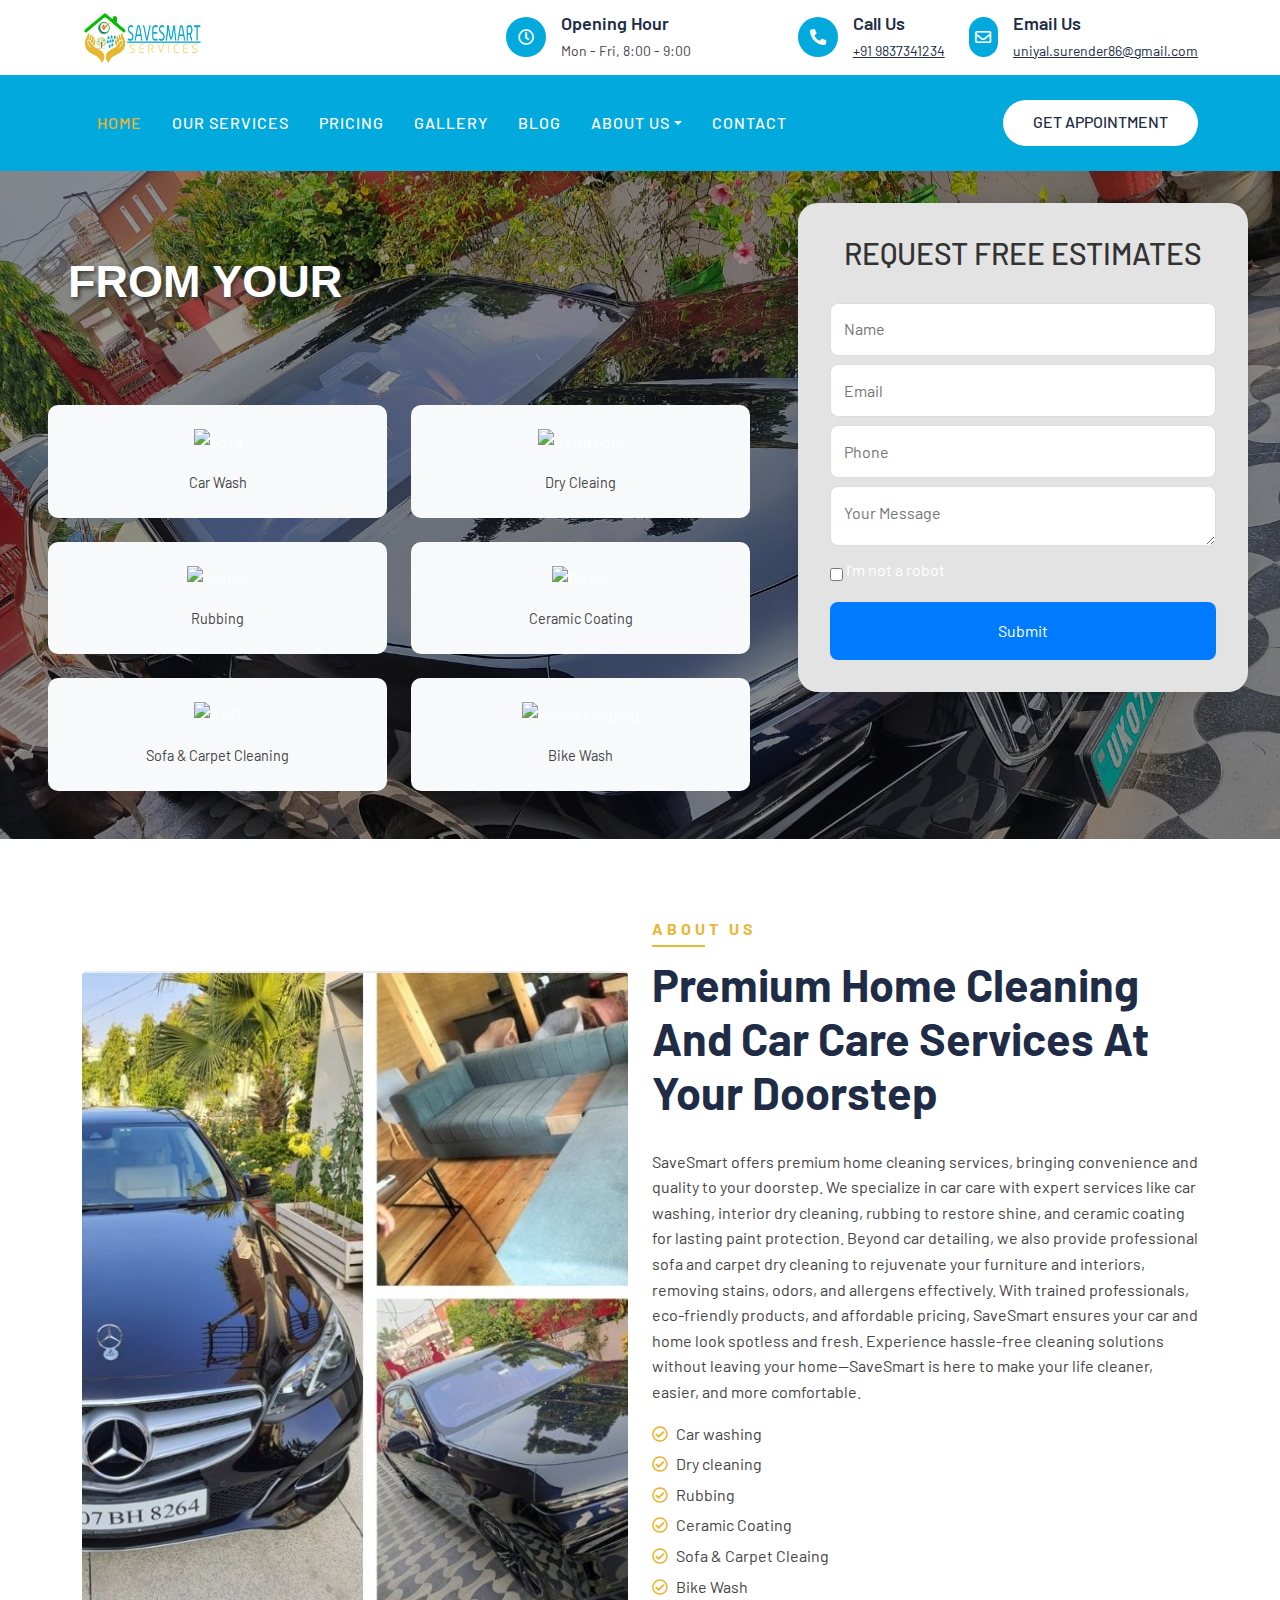
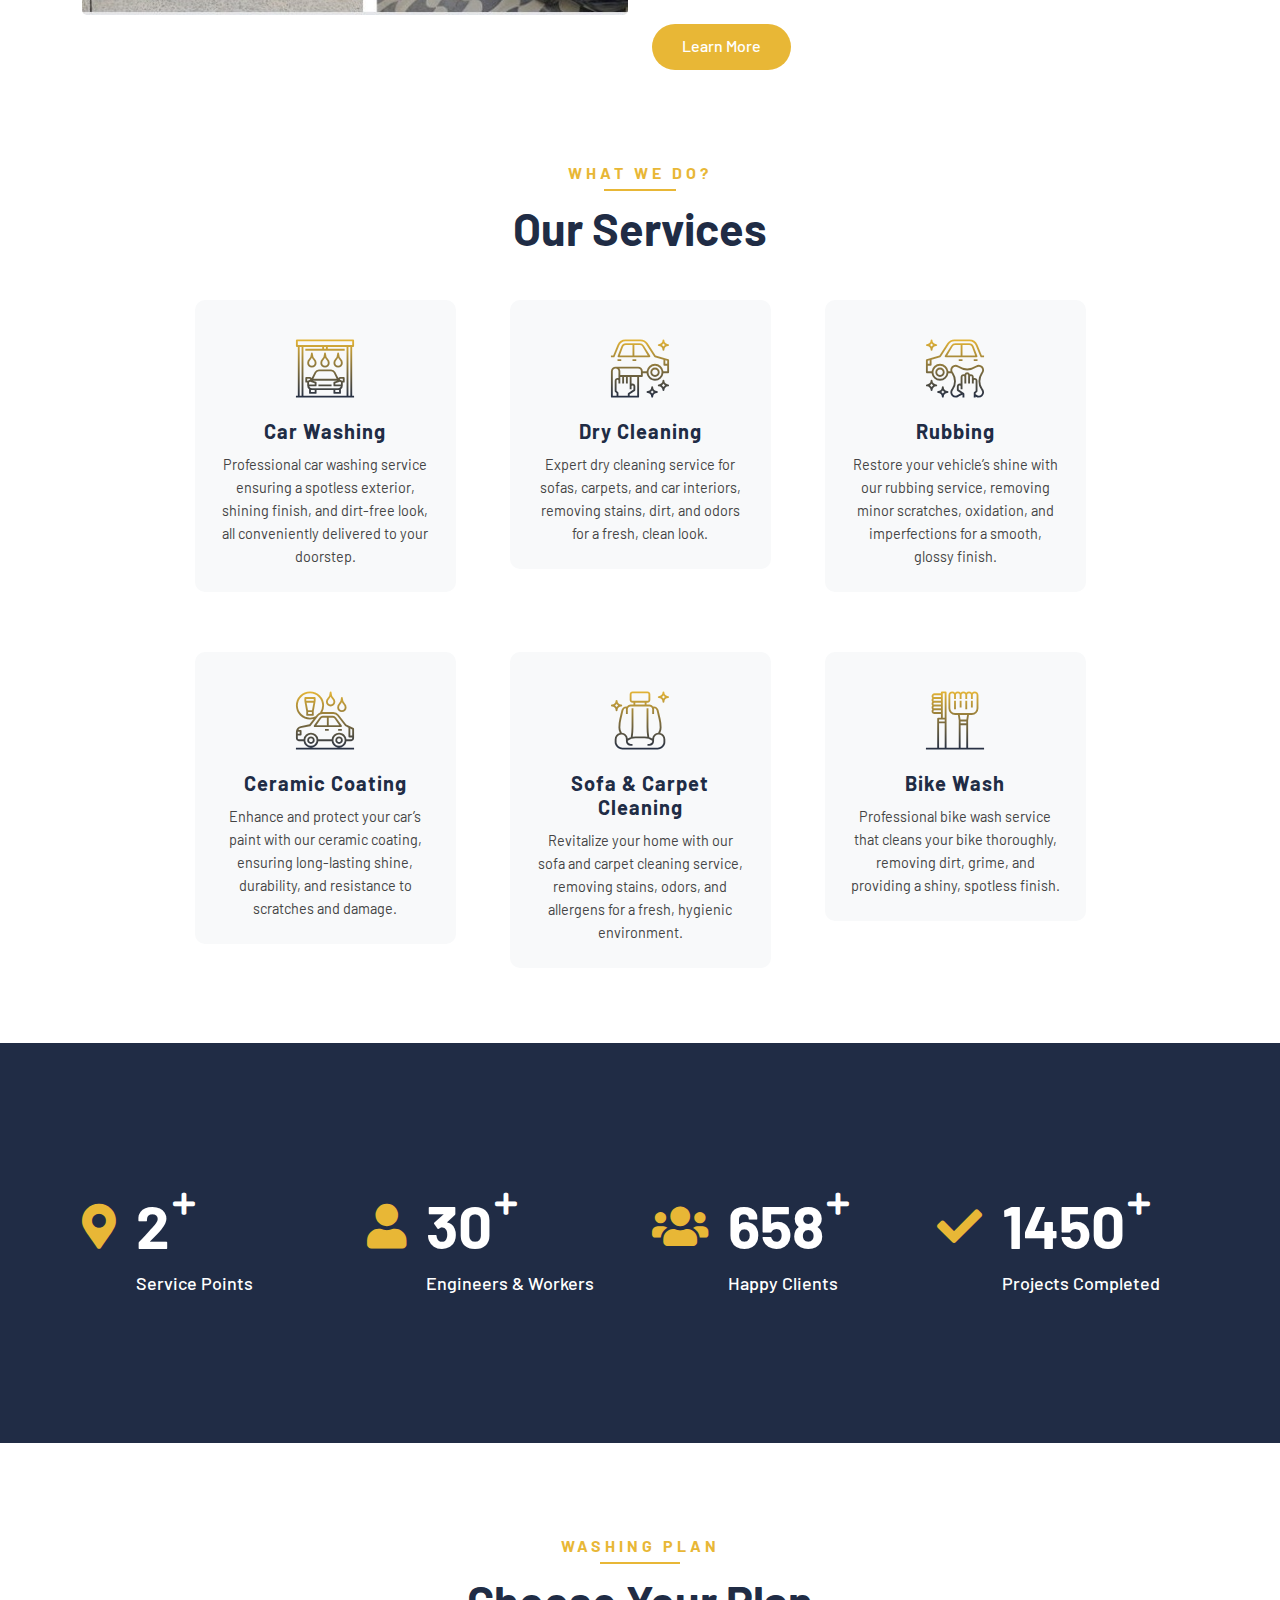
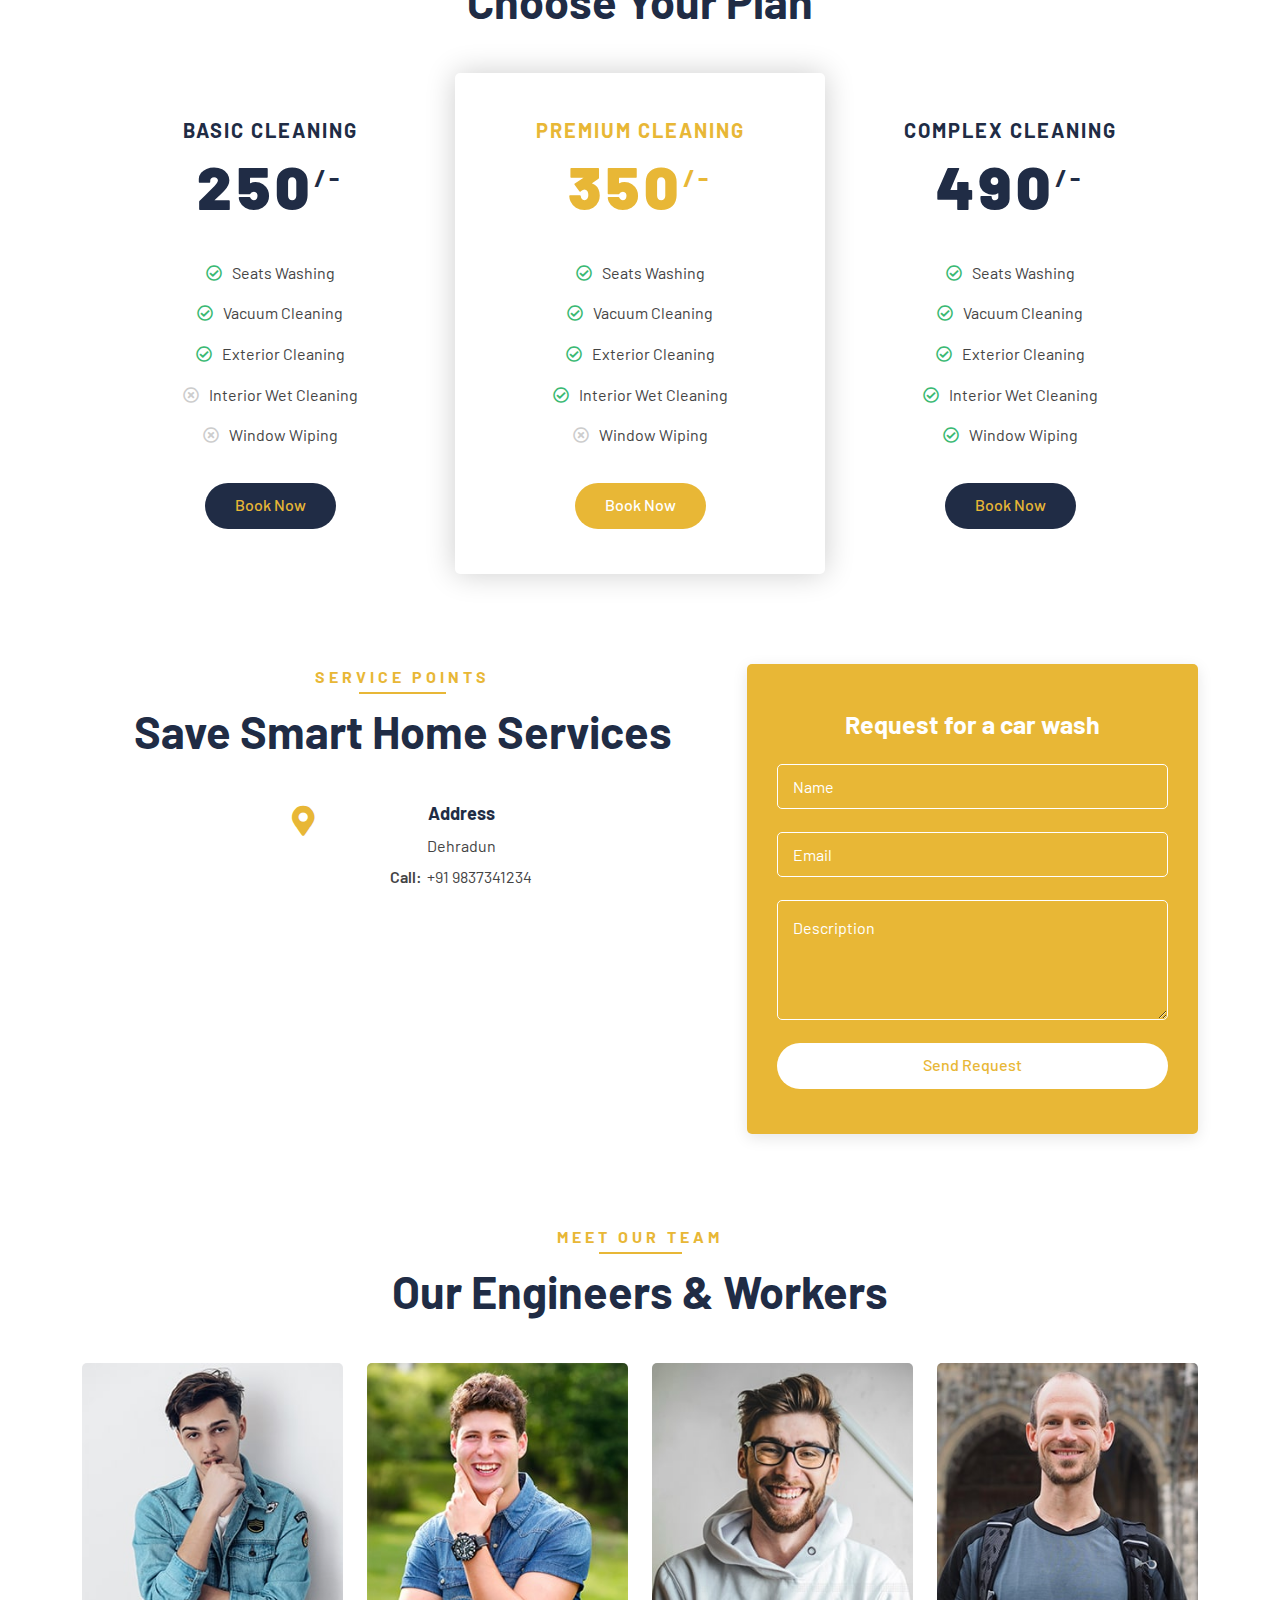
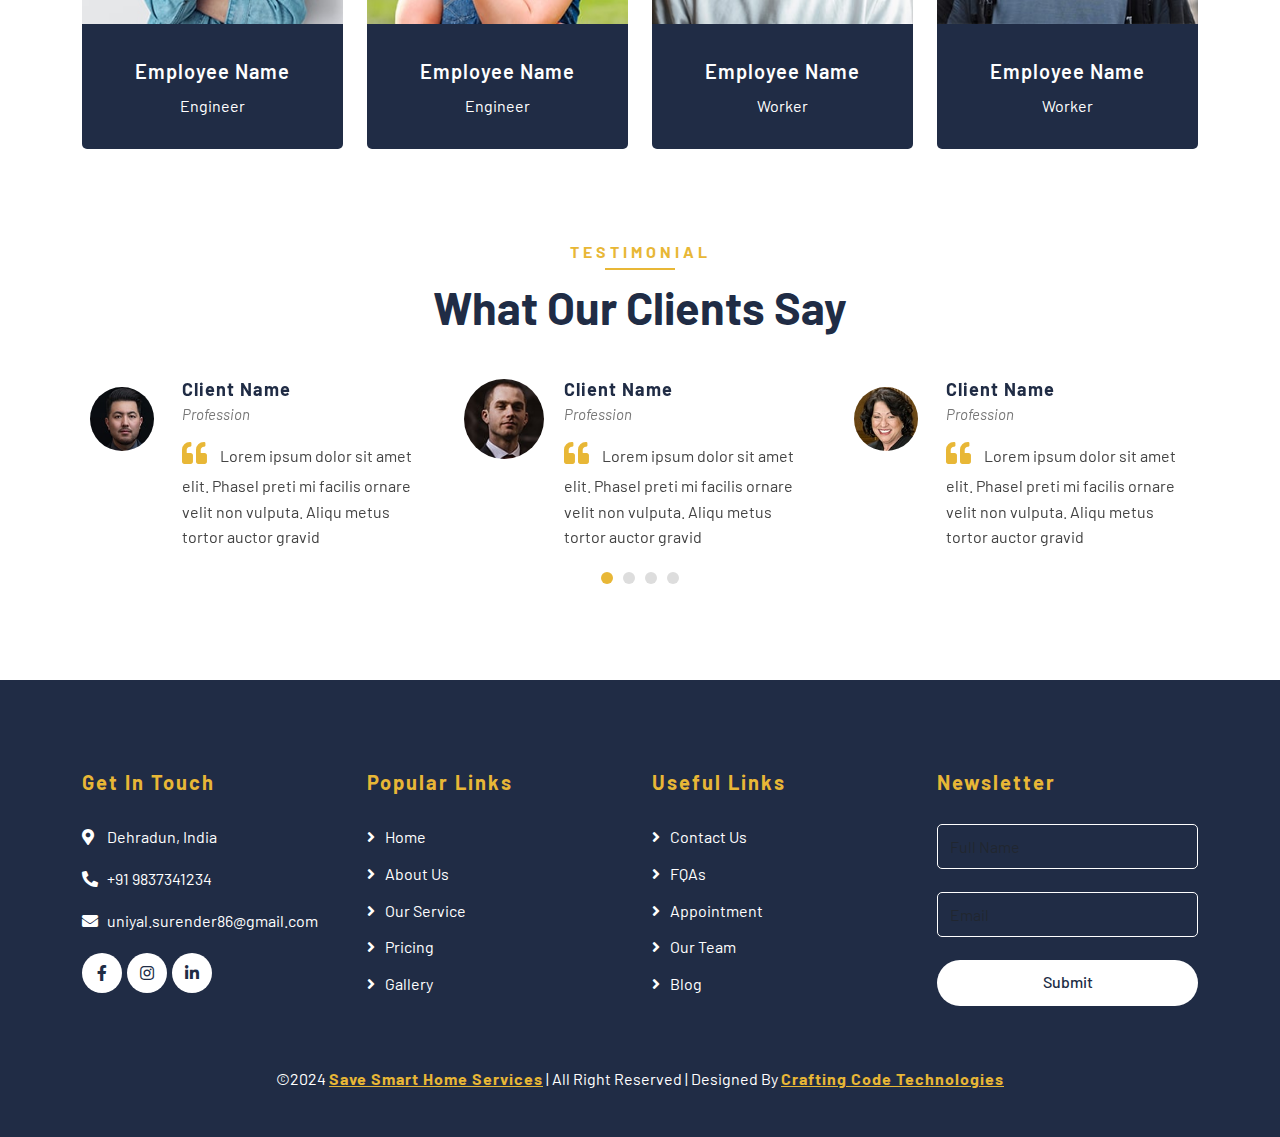
==== commit 227c2fd2: "mobile" ====
--- a/index.html
+++ b/index.html
@@ -161,7 +161,6 @@
       <span class="line" id="line1"></span><span class="cursor" id="cursor1"></span>
       <span class="line" id="line2"></span><span class="cursor" id="cursor2"></span>
     </h1>
-
           </div>
         
 
@@ -510,9 +509,9 @@
             <div class="location-item">
               <i class="fa fa-map-marker-alt"></i>
               <div class="location-text">
-                <h3>Car Washing Point</h3>
-                <p>123 Street, New York, USA</p>
-                <p><strong>Call:</strong>+012 345 6789</p>
+                <h3>Address</h3>
+                <p>Dehradun</p>
+                <p><strong>Call:</strong>+91 9837341234</p>
               </div>
             </div>
           </div>          
--- a/css/banner.css
+++ b/css/banner.css
@@ -1,16 +1,119 @@
+/* General Reset */
+* {
+  margin: 0;
+  padding: 0;
+  box-sizing: border-box;
+}
+
+body {
+  font-family: Arial, sans-serif;
+  line-height: 1.6;
+}
+
+/* Main Banner Heading */
+.bannerHeading {
+  display: flex;
+  justify-content: center;
+  align-items: center;
+  padding: 20px;
+  width: 100%;
+  height: auto;
+  overflow: hidden; /* Prevent text overflow */
+}
+
+.banner_heading {
+  font-size: 45px !important;
+  font-family: "Montserrat", sans-serif !important;
+  font-weight: 900;
+  text-shadow: 5px 5px 10px rgb(0, 0, 0);
+  color: #333;
+  white-space: nowrap; /* Prevent line breaks */
+  overflow: hidden;
+  text-overflow: ellipsis; /* Show ellipsis if text overflows */
+  display: inline-block;
+  width: 100%; /* Ensure it doesn't exceed the container's width */
+}
+
+/* Line and Cursor for Animation */
+.line {
+  display: block;
+  overflow: hidden;
+  white-space: nowrap;
+}
+
+.line .cursor {
+  display: inline-block;
+  width: 2px;
+  height: 1.2em;
+  background-color: #333;
+  animation: blink 0.5s step-end infinite;
+}
+
+@keyframes blink {
+  from,
+  to {
+    opacity: 0;
+  }
+  50% {
+    opacity: 1;
+  }
+}
+
+/* Mobile Responsive Styling for Tablets and Smaller Screens */
+@media (max-width: 768px) {
+  .banner_heading {
+    font-size: 30px !important;  /* Adjust font size for tablets */
+    text-align: center;  /* Center text for small screens */
+    white-space: normal;  /* Allow text to wrap on smaller screens */
+    overflow: hidden;  /* Prevent text overflow */
+    width: 100%; /* Ensure no overflow */
+  }
+
+  .bannerHeading {
+    padding: 10px; /* Reduced padding for mobile */
+  }
+
+  .line .cursor {
+    width: 1px;  /* Reduce cursor width for smaller devices */
+    height: 1.2em;  /* Keep cursor height consistent */
+  }
+}
+
+@media (max-width: 480px) {
+  .banner_heading {
+    font-size: 22px !important;  /* Further decrease font size for mobile */
+    text-align: center;  /* Center text */
+    padding: 0 0px;  /* Add padding for better spacing */
+    white-space: normal;  /* Allow text to wrap */
+    overflow: hidden;  /* Ensure no overflow */
+  }
+
+  .bannerHeading {
+    height: auto;  /* Auto height for very small screens */
+    padding: 10px; /* Padding for better spacing */
+  }
+
+  .line .cursor {
+    width: 1px;  /* Reduce cursor width for smaller devices */
+    height: 1.2em;  /* Keep cursor height consistent */
+  }
+}
+
+/* Banner Section */
 .banner-container {
   display: flex;
-  height: 89vh;
+  flex-wrap: wrap; /* Allows wrapping on smaller screens */
+  height: auto; /* Ensure it adjusts based on content */
   max-width: 100%;
-  margin: 0 auto;
+  margin: 0 auto 2rem; /* Add bottom margin to avoid overlap */
   padding: 2rem;
   gap: 2rem;
   background-image: url("/img/bannerbg.jpg"); /* Replace with your actual image URL */
   background-size: cover;
-  background-position: center; /* Fix: Center the background */
+  background-position: center;
   background-repeat: no-repeat;
   color: #ffffff;
-  position: relative; /* Fix: Ensure ::before overlays correctly */
+  position: relative;
 }
 
 .banner-container::before {
@@ -20,27 +123,26 @@
   left: 0;
   right: 0;
   bottom: 0;
-  background-color: rgba(0, 0, 0, 0.4); /* Black overlay with 40% opacity */
+  background-color: rgba(0, 0, 0, 0.4); /* Black overlay */
   z-index: 0;
 }
 
 .banner-container > * {
   position: relative;
-  z-index: 1; /* Ensures the content appears above the overlay */
+  z-index: 1; /* Ensure content is above overlay */
 }
 
 /* Services Section */
 .services-section {
   flex: 1;
-  padding-right: 2rem;
-  padding-top: 2rem;
+  padding: 2rem 1rem 1rem 1rem;
 }
 
 .services-section h1 {
   font-size: 2.2em;
   margin-bottom: 0.5em;
   color: hsl(0, 0%, 100%);
-  text-shadow: 2px 2px 4px #333; /* Fix: Added offset and blur */
+  text-shadow: 2px 2px 4px #333;
 }
 
 .services-section h2 {
@@ -51,7 +153,7 @@
 
 .services-grid {
   display: grid;
-  grid-template-columns: repeat(3, 1fr);
+  grid-template-columns: repeat(auto-fit, minmax(250px, 1fr)); /* Responsive grid */
   gap: 1.5rem;
 }
 
@@ -62,11 +164,14 @@
   text-align: center;
   transition: transform 0.3s ease, box-shadow 0.3s ease;
   cursor: pointer;
+  width: 100%; /* Fix width */
+  box-sizing: border-box; /* Ensure padding doesn't affect width */
+  overflow: hidden; /* Prevent overflow */
 }
 
 .service-item:hover {
   transform: translateY(-5px);
-  box-shadow: 0 5px 15px rgba(0, 0, 0, 0.2); /* Fix: Add shadow for hover */
+  box-shadow: 0 5px 15px rgba(0, 0, 0, 0.2);
 }
 
 .service-item img {
@@ -149,10 +254,11 @@
 @media (max-width: 1024px) {
   .banner-container {
     flex-direction: column; /* Stack sections vertically */
+    padding: 1rem;
   }
 
   .services-section {
-    padding-right: 0;
+    padding: 1rem 0;
   }
 
   .form-section {
@@ -166,21 +272,14 @@
 
 @media (max-width: 640px) {
   .banner-container {
-    flex-direction: column; /* Ensure services and form are stacked */
     padding: 1rem;
   }
 
-  .services-section {
-    width: 100%; /* Full width for the services section */
-    padding-right: 0;
-  }
-
   .services-grid {
-    grid-template-columns: 1fr; /* Single column for services */
+    grid-template-columns: 1fr; /* Single column layout for small screens */
   }
 
   .form-section {
-    width: 100%; /* Full width for the form section */
-    margin-top: 1.5rem; /* Add space below the services section */
-  }
-}
+    margin-top: 1.5rem;
+  }
+}
--- a/css/style.css
+++ b/css/style.css
@@ -2246,44 +2246,4 @@
     }
 }
 
-.bannerHeading{
-
-    height: 120px;
-}
-
-
-.banner_heading{
-    font-size: 45px !important;
-    font-family: "Montserrat", sans-serif !important;
-    font-weight: 900;
-     text-shadow: 5px 5px 10px rgb(0, 0, 0);
-}
-
-      .banner_heading {
-        font-size: 2rem;
-        color: #333;
-        white-space: nowrap;
-        overflow: hidden;
-        display: inline-block;
-      }
-      .line {
-        display: block;
-        overflow: hidden;
-        white-space: nowrap;
-      }
-      .line .cursor {
-        display: inline-block;
-        width: 2px;
-        height: 1.2em;
-        background-color: #333;
-        animation: blink 0.5s step-end infinite;
-      }
-      @keyframes blink {
-        from,
-        to {
-          opacity: 0;
-        }
-        50% {
-          opacity: 1;
-        }
-      }+
